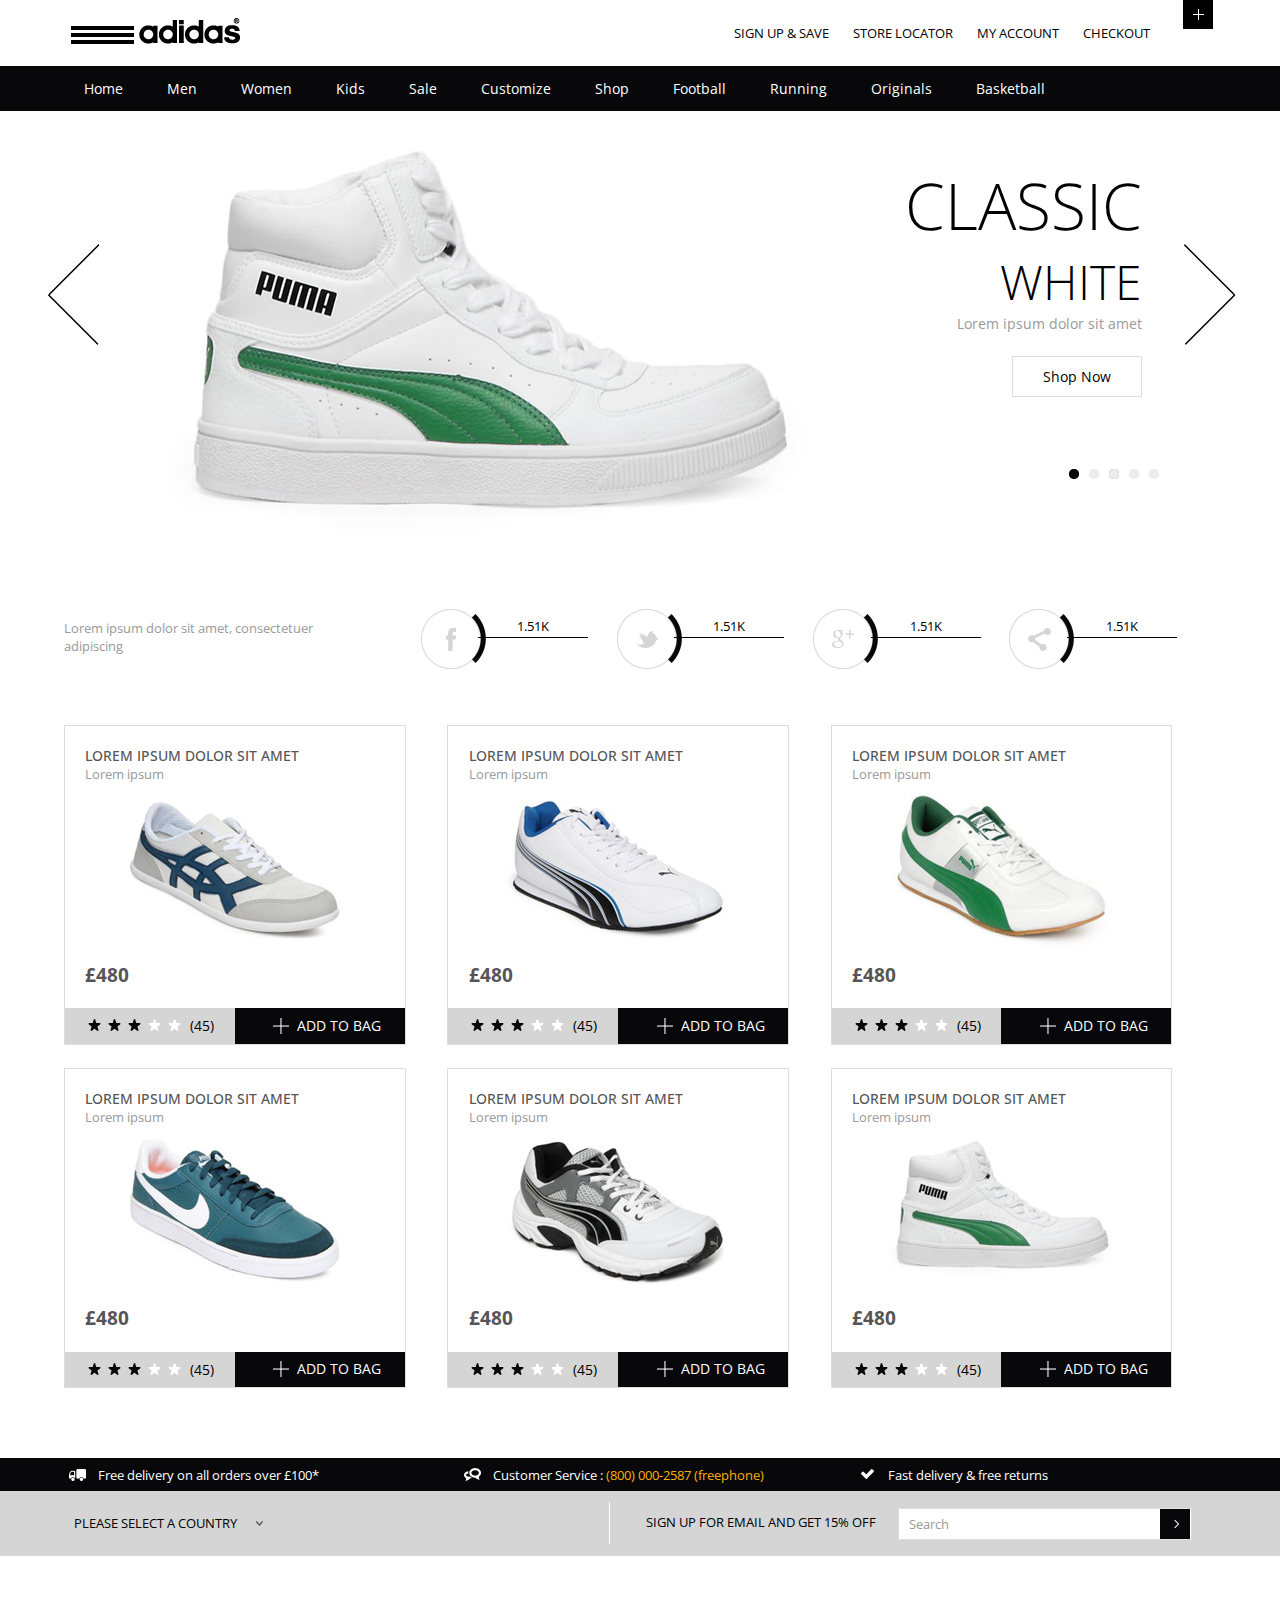
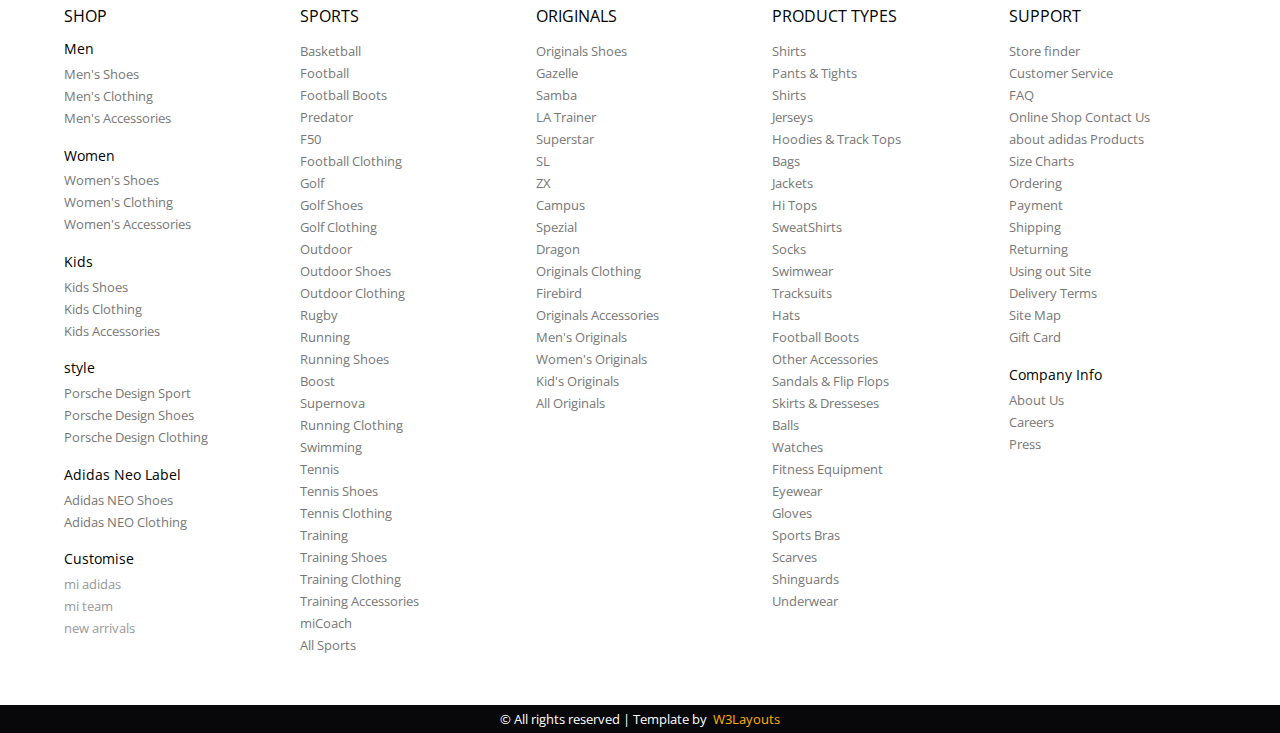
==== web/index.html @ 20716f07 "Create new websites." ====
<!--A Design by W3layouts
Author: W3layout
Author URL: http://w3layouts.com
License: Creative Commons Attribution 3.0 Unported
License URL: http://creativecommons.org/licenses/by/3.0/
-->
<!DOCTYPE HTML>
<html>
<head>
<title>Free Adidas Website Template | Home :: w3layouts</title>
<meta name="viewport" content="width=device-width, initial-scale=1, maximum-scale=1">
<meta http-equiv="Content-Type" content="text/html; charset=utf-8" />
<link href="css/style.css" rel="stylesheet" type="text/css" media="all" />
<link href='http://fonts.googleapis.com/css?family=Open+Sans:400,300,600,700,800' rel='stylesheet' type='text/css'>
<script type="text/javascript" src="js/jquery.min.js"></script>
<script type="text/javascript">
        $(document).ready(function() {
            $(".dropdown img.flag").addClass("flagvisibility");

            $(".dropdown dt a").click(function() {
                $(".dropdown dd ul").toggle();
            });
                        
            $(".dropdown dd ul li a").click(function() {
                var text = $(this).html();
                $(".dropdown dt a span").html(text);
                $(".dropdown dd ul").hide();
                $("#result").html("Selected value is: " + getSelectedValue("sample"));
            });
                        
            function getSelectedValue(id) {
                return $("#" + id).find("dt a span.value").html();
            }

            $(document).bind('click', function(e) {
                var $clicked = $(e.target);
                if (! $clicked.parents().hasClass("dropdown"))
                    $(".dropdown dd ul").hide();
            });


            $("#flagSwitcher").click(function() {
                $(".dropdown img.flag").toggleClass("flagvisibility");
            });
        });
     </script>
<!-- start menu -->     
<link href="css/megamenu.css" rel="stylesheet" type="text/css" media="all" />
<script type="text/javascript" src="js/megamenu.js"></script>
<script>$(document).ready(function(){$(".megamenu").megamenu();});</script>
<!-- end menu -->
<!-- top scrolling -->
<script type="text/javascript" src="js/move-top.js"></script>
<script type="text/javascript" src="js/easing.js"></script>
   <script type="text/javascript">
		jQuery(document).ready(function($) {
			$(".scroll").click(function(event){		
				event.preventDefault();
				$('html,body').animate({scrollTop:$(this.hash).offset().top},1200);
			});
		});
	</script>
</head>
<body>
  <div class="header-top">
	 <div class="wrap"> 
		<div class="logo">
			<a href="index.html"><img src="images/logo.png" alt=""/></a>
	    </div>
	    <div class="cssmenu">
		   <ul>
			 <li class="active"><a href="register.html">Sign up & Save</a></li> 
			 <li><a href="shop.html">Store Locator</a></li> 
			 <li><a href="login.html">My Account</a></li> 
			 <li><a href="checkout.html">CheckOut</a></li> 
		   </ul>
		</div>
		<ul class="icon2 sub-icon2 profile_img">
			<li><a class="active-icon c2" href="#"> </a>
				<ul class="sub-icon2 list">
					<li><h3>Products</h3><a href=""></a></li>
					<li><p>Lorem ipsum dolor sit amet, consectetuer  <a href="">adipiscing elit, sed diam</a></p></li>
				</ul>
			</li>
		</ul>
		<div class="clear"></div>
 	</div>
   </div>
   <div class="header-bottom">
   	<div class="wrap">
   		<!-- start header menu -->
		<ul class="megamenu skyblue">
		    <li><a class="color1" href="#">Home</a></li>
			<li class="grid"><a class="color2" href="#">Men</a>
				<div class="megapanel">
					<div class="row">
						<div class="col1">
							<div class="h_nav">
								<h4>popular</h4>
								<ul>
									<li><a href="shop.html">new arrivals</a></li>
									<li><a href="shop.html">men</a></li>
									<li><a href="shop.html">women</a></li>
									<li><a href="shop.html">accessories</a></li>
									<li><a href="shop.html">kids</a></li>
									<li><a href="shop.html">login</a></li>
								</ul>	
							</div>
							<div class="h_nav">
								<h4 class="top">men</h4>
								<ul>
									<li><a href="shop.html">new arrivals</a></li>
									<li><a href="shop.html">men</a></li>
									<li><a href="shop.html">women</a></li>
									<li><a href="shop.html">accessories</a></li>
									<li><a href="shop.html">kids</a></li>
									<li><a href="shop.html">style videos</a></li>
								</ul>	
							</div>
						</div>
						<div class="col1">
							<div class="h_nav">
								<h4>style zone</h4>
								<ul>
									<li><a href="shop.html">men</a></li>
									<li><a href="shop.html">women</a></li>
									<li><a href="shop.html">accessories</a></li>
									<li><a href="shop.html">kids</a></li>
									<li><a href="shop.html">brands</a></li>
								</ul>	
							</div>							
						</div>
						<div class="col1"></div>
						<div class="col1"></div>
						<div class="col1"></div>
						<div class="col1"></div>
						<img src="images/nav_img.jpg" alt=""/>
					</div>
				</div>
				</li>
  			   <li class="active grid"><a class="color4" href="#">Women</a>
				<div class="megapanel">
					<div class="row">
						<div class="col1">
							<div class="h_nav">
								<h4>shop</h4>
								<ul>
									<li><a href="shop.html">new arrivals</a></li>
									<li><a href="shop.html">men</a></li>
									<li><a href="shop.html">women</a></li>
									<li><a href="shop.html">accessories</a></li>
									<li><a href="shop.html">kids</a></li>
									<li><a href="shop.html">brands</a></li>
								</ul>	
							</div>							
						</div>
						<div class="col1">
							<div class="h_nav">
								<h4>help</h4>
								<ul>
									<li><a href="shop.html">trends</a></li>
									<li><a href="shop.html">sale</a></li>
									<li><a href="shop.html">style videos</a></li>
									<li><a href="shop.html">accessories</a></li>
									<li><a href="shop.html">kids</a></li>
									<li><a href="shop.html">style videos</a></li>
								</ul>	
							</div>							
						</div>
						<div class="col1">
							<div class="h_nav">
								<h4>my company</h4>
								<ul>
									<li><a href="shop.html">trends</a></li>
									<li><a href="shop.html">sale</a></li>
									<li><a href="shop.html">style videos</a></li>
									<li><a href="shop.html">accessories</a></li>
									<li><a href="shop.html">kids</a></li>
									<li><a href="shop.html">style videos</a></li>
								</ul>	
							</div>												
						</div>
						<div class="col1">
							<div class="h_nav">
								<h4>account</h4>
								<ul>
									<li><a href="shop.html">login</a></li>
									<li><a href="shop.html">create an account</a></li>
									<li><a href="shop.html">create wishlist</a></li>
									<li><a href="shop.html">my shopping bag</a></li>
									<li><a href="shop.html">brands</a></li>
									<li><a href="shop.html">create wishlist</a></li>
								</ul>	
							</div>						
						</div>
						<div class="col1">
							<div class="h_nav">
								<h4>popular</h4>
								<ul>
									<li><a href="shop.html">new arrivals</a></li>
									<li><a href="shop.html">men</a></li>
									<li><a href="shop.html">women</a></li>
									<li><a href="shop.html">accessories</a></li>
									<li><a href="shop.html">kids</a></li>
									<li><a href="shop.html">style videos</a></li>
								</ul>	
							</div>
						</div>
						<div class="col1">
						 <div class="h_nav">
						   <img src="images/nav_img1.jpg" alt=""/>
						 </div>
						</div>
					</div>
					<div class="row">
						<div class="col2"></div>
						<div class="col1"></div>
						<div class="col1"></div>
						<div class="col1"></div>
						<div class="col1"></div>
					</div>
					</div>
    			</li>				
				<li><a class="color5" href="#">Kids</a>
				<div class="megapanel">
					<div class="row">
						<div class="col1">
							<div class="h_nav">
								<h4>popular</h4>
								<ul>
									<li><a href="shop.html">new arrivals</a></li>
									<li><a href="shop.html">men</a></li>
									<li><a href="shop.html">women</a></li>
									<li><a href="shop.html">accessories</a></li>
									<li><a href="shop.html">kids</a></li>
									<li><a href="shop.html">login</a></li>
								</ul>	
							</div>
							<div class="h_nav">
								<h4 class="top">man</h4>
								<ul>
									<li><a href="shop.html">new arrivals</a></li>
									<li><a href="shop.html">men</a></li>
									<li><a href="shop.html">women</a></li>
									<li><a href="shop.html">accessories</a></li>
									<li><a href="shop.html">kids</a></li>
									<li><a href="shop.html">style videos</a></li>
								</ul>	
							</div>
						</div>
						<div class="col1">
							<div class="h_nav">
								<h4>style zone</h4>
								<ul>
									<li><a href="shop.html">men</a></li>
									<li><a href="shop.html">women</a></li>
									<li><a href="shop.html">accessories</a></li>
									<li><a href="shop.html">kids</a></li>
									<li><a href="shop.html">brands</a></li>
								</ul>	
							</div>							
						</div>
						<div class="col1"></div>
						<div class="col1"></div>
						<div class="col1"></div>
						<div class="col1"></div>
						<img src="images/nav_img2.jpg" alt=""/>
					</div>
				</div>
				</li>
				<li><a class="color6" href="#">Sale</a>
				<div class="megapanel">
					<div class="row">
						<div class="col1">
							<div class="h_nav">
								<h4>shop</h4>
								<ul>
									<li><a href="shop.html">new arrivals</a></li>
									<li><a href="shop.html">men</a></li>
									<li><a href="shop.html">women</a></li>
									<li><a href="shop.html">accessories</a></li>
									<li><a href="shop.html">kids</a></li>
									<li><a href="shop.html">brands</a></li>
								</ul>	
							</div>	
							<div class="h_nav">
								<h4 class="top">my company</h4>
								<ul>
									<li><a href="shop.html">trends</a></li>
									<li><a href="shop.html">sale</a></li>
									<li><a href="shop.html">style videos</a></li>
									<li><a href="shop.html">accessories</a></li>
									<li><a href="shop.html">kids</a></li>
									<li><a href="shop.html">style videos</a></li>
								</ul>	
							</div>												
						</div>
						<div class="col1">
							<div class="h_nav">
								<h4>man</h4>
								<ul>
									<li><a href="shop.html">new arrivals</a></li>
									<li><a href="shop.html">men</a></li>
									<li><a href="shop.html">women</a></li>
									<li><a href="shop.html">accessories</a></li>
									<li><a href="shop.html">kids</a></li>
									<li><a href="shop.html">style videos</a></li>
								</ul>	
							</div>						
						</div>
						<div class="col1">
							<div class="h_nav">
								<h4>help</h4>
								<ul>
									<li><a href="shop.html">trends</a></li>
									<li><a href="shop.html">sale</a></li>
									<li><a href="shop.html">style videos</a></li>
									<li><a href="shop.html">accessories</a></li>
									<li><a href="shop.html">kids</a></li>
									<li><a href="shop.html">style videos</a></li>
								</ul>	
							</div>							
						</div>
						<div class="col1">
							<div class="h_nav">
								<h4>account</h4>
								<ul>
									<li><a href="shop.html">login</a></li>
									<li><a href="shop.html">create an account</a></li>
									<li><a href="shop.html">create wishlist</a></li>
									<li><a href="shop.html">my shopping bag</a></li>
									<li><a href="shop.html">brands</a></li>
									<li><a href="shop.html">create wishlist</a></li>
								</ul>	
							</div>						
						</div>
						<div class="col1">
							<div class="h_nav">
								<h4>my company</h4>
								<ul>
									<li><a href="shop.html">trends</a></li>
									<li><a href="shop.html">sale</a></li>
									<li><a href="shop.html">style videos</a></li>
									<li><a href="shop.html">accessories</a></li>
									<li><a href="shop.html">kids</a></li>
									<li><a href="shop.html">style videos</a></li>
								</ul>	
							</div>
						</div>
						<div class="col1">
							<div class="h_nav">
								<h4>popular</h4>
								<ul>
									<li><a href="shop.html">new arrivals</a></li>
									<li><a href="shop.html">men</a></li>
									<li><a href="shop.html">women</a></li>
									<li><a href="shop.html">accessories</a></li>
									<li><a href="shop.html">kids</a></li>
									<li><a href="shop.html">style videos</a></li>
								</ul>	
							</div>
						</div>
					</div>
					<div class="row">
						<div class="col2"></div>
						<div class="col1"></div>
						<div class="col1"></div>
						<div class="col1"></div>
						<div class="col1"></div>
					</div>
				</div>
				</li>
				<li><a class="color7" href="#">Customize</a>
				<div class="megapanel">
					<div class="row">
						<div class="col1">
							<div class="h_nav">
								<h4>shop</h4>
								<ul>
									<li><a href="shop.html">new arrivals</a></li>
									<li><a href="shop.html">men</a></li>
									<li><a href="shop.html">women</a></li>
									<li><a href="shop.html">accessories</a></li>
									<li><a href="shop.html">kids</a></li>
									<li><a href="shop.html">brands</a></li>
								</ul>	
							</div>							
						</div>
						<div class="col1">
							<div class="h_nav">
								<h4>help</h4>
								<ul>
									<li><a href="shop.html">trends</a></li>
									<li><a href="shop.html">sale</a></li>
									<li><a href="shop.html">style videos</a></li>
									<li><a href="shop.html">accessories</a></li>
									<li><a href="shop.html">kids</a></li>
									<li><a href="shop.html">style videos</a></li>
								</ul>	
							</div>							
						</div>
						<div class="col1">
							<div class="h_nav">
								<h4>my company</h4>
								<ul>
									<li><a href="shop.html">trends</a></li>
									<li><a href="shop.html">sale</a></li>
									<li><a href="shop.html">style videos</a></li>
									<li><a href="shop.html">accessories</a></li>
									<li><a href="shop.html">kids</a></li>
									<li><a href="shop.html">style videos</a></li>
								</ul>	
							</div>												
						</div>
						<div class="col1">
							<div class="h_nav">
								<h4>account</h4>
								<ul>
									<li><a href="shop.html">login</a></li>
									<li><a href="shop.html">create an account</a></li>
									<li><a href="shop.html">create wishlist</a></li>
									<li><a href="shop.html">my shopping bag</a></li>
									<li><a href="shop.html">brands</a></li>
									<li><a href="shop.html">create wishlist</a></li>
								</ul>	
							</div>						
						</div>
						<div class="col1">
							<div class="h_nav">
								<h4>my company</h4>
								<ul>
									<li><a href="shop.html">trends</a></li>
									<li><a href="shop.html">sale</a></li>
									<li><a href="shop.html">style videos</a></li>
									<li><a href="shop.html">accessories</a></li>
									<li><a href="shop.html">kids</a></li>
									<li><a href="shop.html">style videos</a></li>
								</ul>	
							</div>
						</div>
						<div class="col1">
							<div class="h_nav">
								<h4>popular</h4>
								<ul>
									<li><a href="shop.html">new arrivals</a></li>
									<li><a href="shop.html">men</a></li>
									<li><a href="shop.html">women</a></li>
									<li><a href="shop.html">accessories</a></li>
									<li><a href="shop.html">kids</a></li>
									<li><a href="shop.html">style videos</a></li>
								</ul>	
							</div>
						</div>
					</div>
					<div class="row">
						<div class="col2"></div>
						<div class="col1"></div>
						<div class="col1"></div>
						<div class="col1"></div>
						<div class="col1"></div>
					</div>
    				</div>
				</li>
				<li><a class="color8" href="#">Shop</a>
				<div class="megapanel">
					<div class="row">
						<div class="col1">
							<div class="h_nav">
								<h4>style zone</h4>
								<ul>
									<li><a href="shop.html">men</a></li>
									<li><a href="shop.html">women</a></li>
									<li><a href="shop.html">accessories</a></li>
									<li><a href="shop.html">kids</a></li>
									<li><a href="shop.html">brands</a></li>
								</ul>	
							</div>							
						</div>
						<div class="col1">
							<div class="h_nav">
								<h4>popular</h4>
								<ul>
									<li><a href="shop.html">new arrivals</a></li>
									<li><a href="shop.html">men</a></li>
									<li><a href="shop.html">kids</a></li>
									<li><a href="shop.html">accessories</a></li>
									<li><a href="shop.html">login</a></li>
								</ul>	
							</div>
							<div class="h_nav">
								<h4 class="top">man</h4>
								<ul>
									<li><a href="shop.html">new arrivals</a></li>
									<li><a href="shop.html">accessories</a></li>
									<li><a href="shop.html">kids</a></li>
									<li><a href="shop.html">style videos</a></li>
								</ul>	
							</div>
						<div class="col1"></div>
						<div class="col1"></div>
						<div class="col1"></div>
						<div class="col1"></div>
					</div>
				</div>
				</li>
				<li><a class="color9" href="#">Football</a>
				<div class="megapanel">
					<div class="row">
						<div class="col1">
							<div class="h_nav">
								<h4>shop</h4>
								<ul>
									<li><a href="shop.html">new arrivals</a></li>
									<li><a href="shop.html">men</a></li>
									<li><a href="shop.html">women</a></li>
									<li><a href="shop.html">accessories</a></li>
									<li><a href="shop.html">kids</a></li>
									<li><a href="shop.html">brands</a></li>
								</ul>	
							</div>							
						</div>
						<div class="col1">
							<div class="h_nav">
								<h4>help</h4>
								<ul>
									<li><a href="shop.html">trends</a></li>
									<li><a href="shop.html">sale</a></li>
									<li><a href="shop.html">style videos</a></li>
									<li><a href="shop.html">accessories</a></li>
									<li><a href="shop.html">kids</a></li>
									<li><a href="shop.html">style videos</a></li>
								</ul>	
							</div>							
						</div>
						<div class="col1">
							<div class="h_nav">
								<h4>my company</h4>
								<ul>
									<li><a href="shop.html">trends</a></li>
									<li><a href="shop.html">sale</a></li>
									<li><a href="shop.html">style videos</a></li>
									<li><a href="shop.html">accessories</a></li>
									<li><a href="shop.html">kids</a></li>
									<li><a href="shop.html">style videos</a></li>
								</ul>	
							</div>												
						</div>
						<div class="col1">
							<div class="h_nav">
								<h4>account</h4>
								<ul>
									<li><a href="shop.html">login</a></li>
									<li><a href="shop.html">create an account</a></li>
									<li><a href="shop.html">create wishlist</a></li>
									<li><a href="shop.html">my shopping bag</a></li>
									<li><a href="shop.html">brands</a></li>
									<li><a href="shop.html">create wishlist</a></li>
								</ul>	
							</div>						
						</div>
						<div class="col1">
							<div class="h_nav">
								<h4>my company</h4>
								<ul>
									<li><a href="shop.html">trends</a></li>
									<li><a href="shop.html">sale</a></li>
									<li><a href="shop.html">style videos</a></li>
									<li><a href="shop.html">accessories</a></li>
									<li><a href="shop.html">kids</a></li>
									<li><a href="shop.html">style videos</a></li>
								</ul>	
							</div>
						</div>
						<div class="col1">
							<div class="h_nav">
								<h4>popular</h4>
								<ul>
									<li><a href="shop.html">new arrivals</a></li>
									<li><a href="shop.html">men</a></li>
									<li><a href="shop.html">women</a></li>
									<li><a href="shop.html">accessories</a></li>
									<li><a href="shop.html">kids</a></li>
									<li><a href="shop.html">style videos</a></li>
								</ul>	
							</div>
						</div>
					</div>
					<div class="row">
						<div class="col2"></div>
						<div class="col1"></div>
						<div class="col1"></div>
						<div class="col1"></div>
						<div class="col1"></div>
					</div>
    				</div>
				</li>
				<li><a class="color10" href="#">Running</a></li>
				<li><a class="color11" href="#">Originals</a></li>
				<li><a class="color12" href="#">Basketball</a></li>
		   </ul>
		   <div class="clear"></div>
     	</div>
       </div>
       <div class="index-banner">
       	  <div class="wmuSlider example1" style="height: 560px;">
			  <div class="wmuSliderWrapper">
				  <article style="position: relative; width: 100%; opacity: 1;"> 
				   	<div class="banner-wrap">
					   	<div class="slider-left">
							<img src="images/banner1.jpg" alt=""/> 
						</div>
						 <div class="slider-right">
						    <h1>Classic</h1>
						    <h2>White</h2>
						    <p>Lorem ipsum dolor sit amet</p>
						    <div class="btn"><a href="shop.html">Shop Now</a></div>
						 </div>
						 <div class="clear"></div>
					 </div>
					</article>
				   <article style="position: absolute; width: 100%; opacity: 0;"> 
				   	 <div class="banner-wrap">
					   	<div class="slider-left">
							<img src="images/banner2.jpg" alt=""/> 
						</div>
						 <div class="slider-right">
						    <h1>Classic</h1>
						    <h2>White</h2>
						    <p>Lorem ipsum dolor sit amet</p>
						    <div class="btn"><a href="shop.html">Shop Now</a></div>
						 </div>
						 <div class="clear"></div>
					 </div>
				   </article>
				   <article style="position: absolute; width: 100%; opacity: 0;">
				   	<div class="banner-wrap">
					   	<div class="slider-left">
							<img src="images/banner1.jpg" alt=""/> 
						</div>
						 <div class="slider-right">
						    <h1>Classic</h1>
						    <h2>White</h2>
						    <p>Lorem ipsum dolor sit amet</p>
						    <div class="btn"><a href="shop.html">Shop Now</a></div>
						 </div>
						 <div class="clear"></div>
					 </div>
				   </article>
				   <article style="position: absolute; width: 100%; opacity: 0;">
				   	<div class="banner-wrap">
					   	<div class="slider-left">
							<img src="images/banner2.jpg" alt=""/> 
						</div>
						 <div class="slider-right">
						    <h1>Classic</h1>
						    <h2>White</h2>
						    <p>Lorem ipsum dolor sit amet</p>
						    <div class="btn"><a href="shop.html">Shop Now</a></div>
						 </div>
						 <div class="clear"></div>
					 </div>
				   </article>
				   <article style="position: absolute; width: 100%; opacity: 0;"> 
				   	 <div class="banner-wrap">
					   	<div class="slider-left">
							<img src="images/banner1.jpg" alt=""/> 
						</div>
						 <div class="slider-right">
						    <h1>Classic</h1>
						    <h2>White</h2>
						    <p>Lorem ipsum dolor sit amet</p>
						    <div class="btn"><a href="shop.html">Shop Now</a></div>
						 </div>
						 <div class="clear"></div>
					 </div>
			      </article>
				</div>
                <a class="wmuSliderPrev">Previous</a><a class="wmuSliderNext">Next</a>
                <ul class="wmuSliderPagination">
                	<li><a href="#" class="">0</a></li>
                	<li><a href="#" class="">1</a></li>
                	<li><a href="#" class="wmuActive">2</a></li>
                	<li><a href="#">3</a></li>
                	<li><a href="#">4</a></li>
                  </ul>
                 <a class="wmuSliderPrev">Previous</a><a class="wmuSliderNext">Next</a><ul class="wmuSliderPagination"><li><a href="#" class="wmuActive">0</a></li><li><a href="#" class="">1</a></li><li><a href="#" class="">2</a></li><li><a href="#" class="">3</a></li><li><a href="#" class="">4</a></li></ul></div>
            	 <script src="js/jquery.wmuSlider.js"></script> 
				 <script type="text/javascript" src="js/modernizr.custom.min.js"></script> 
						<script>
       						 $('.example1').wmuSlider();         
   						</script> 	           	      
             </div>
             <div class="main">
                <div class="wrap">
             	  <div class="content-top">
             		<div class="lsidebar span_1_of_c1">
					  <p>Lorem ipsum dolor sit amet, consectetuer adipiscing</p>
					</div>
					<div class="cont span_2_of_c1">
					  <div class="social">	
					     <ul>	
						  <li class="facebook"><a href="#"><span> </span></a><div class="radius"> <img src="images/radius.png"><a href="#"> </a></div><div class="border hide"><p class="num">1.51K</p></div></li>
						 </ul>
			   		   </div>
					   <div class="social">	
						   <ul>	
							  <li class="twitter"><a href="#"><span> </span></a><div class="radius"> <img src="images/radius.png"></div><div class="border hide"><p class="num">1.51K</p></div></li>
						  </ul>
			     		</div>
						 <div class="social">	
						   <ul>	
							  <li class="google"><a href="#"><span> </span></a><div class="radius"> <img src="images/radius.png"></div><div class="border hide"><p class="num">1.51K</p></div></li>
						   </ul>
			    		 </div>
						 <div class="social">	
						   <ul>	
							  <li class="dot"><a href="#"><span> </span></a><div class="radius"> <img src="images/radius.png"></div><div class="border hide"><p class="num">1.51K</p></div></li>
						  </ul>
			     		</div>
						<div class="clear"> </div>
					  </div>
					  <div class="clear"></div>			
				   </div>
				  <div class="content-bottom">
				   <div class="box1">
				    <div class="col_1_of_3 span_1_of_3"><a href="single.html">
				     <div class="view view-fifth">
				  	  <div class="top_box">
					  	<h3 class="m_1">Lorem ipsum dolor sit amet</h3>
					  	<p class="m_2">Lorem ipsum</p>
				         <div class="grid_img">
						   <div class="css3"><img src="images/pic.jpg" alt=""/></div>
					          <div class="mask">
	                       		<div class="info">Quick View</div>
			                  </div>
	                    </div>
                       <div class="price">£480</div>
					   </div>
					    </div>
					   <span class="rating">
				        <input type="radio" class="rating-input" id="rating-input-1-5" name="rating-input-1">
				        <label for="rating-input-1-5" class="rating-star1"></label>
				        <input type="radio" class="rating-input" id="rating-input-1-4" name="rating-input-1">
				        <label for="rating-input-1-4" class="rating-star1"></label>
				        <input type="radio" class="rating-input" id="rating-input-1-3" name="rating-input-1">
				        <label for="rating-input-1-3" class="rating-star1"></label>
				        <input type="radio" class="rating-input" id="rating-input-1-2" name="rating-input-1">
				        <label for="rating-input-1-2" class="rating-star"></label>
				        <input type="radio" class="rating-input" id="rating-input-1-1" name="rating-input-1">
				        <label for="rating-input-1-1" class="rating-star"></label>&nbsp;
		        	  (45)
		    	      </span>
						 <ul class="list">
						  <li>
						  	<img src="images/plus.png" alt=""/>
						  	<ul class="icon1 sub-icon1 profile_img">
							  <li><a class="active-icon c1" href="#">Add To Bag </a>
								<ul class="sub-icon1 list">
									<li><h3>sed diam nonummy</h3><a href=""></a></li>
									<li><p>Lorem ipsum dolor sit amet, consectetuer  <a href="">adipiscing elit, sed diam</a></p></li>
								</ul>
							  </li>
							 </ul>
						   </li>
					     </ul>
			    	    <div class="clear"></div>
			    	</a></div>
				    <div class="col_1_of_3 span_1_of_3"><a href="single.html">
				     <div class="view view-fifth">
				  	  <div class="top_box">
					  	<h3 class="m_1">Lorem ipsum dolor sit amet</h3>
					  	<p class="m_2">Lorem ipsum</p>
					    <div class="grid_img">
						   <div class="css3"><img src="images/pic1.jpg" alt=""/></div>
					          <div class="mask">
	                       		<div class="info">Quick View</div>
			                  </div>
	                    </div>
                       <div class="price">£480</div>
					   </div>
					    </div>
					   <span class="rating">
				        <input type="radio" class="rating-input" id="rating-input-1-5" name="rating-input-1">
				        <label for="rating-input-1-5" class="rating-star1"></label>
				        <input type="radio" class="rating-input" id="rating-input-1-4" name="rating-input-1">
				        <label for="rating-input-1-4" class="rating-star1"></label>
				        <input type="radio" class="rating-input" id="rating-input-1-3" name="rating-input-1">
				        <label for="rating-input-1-3" class="rating-star1"></label>
				        <input type="radio" class="rating-input" id="rating-input-1-2" name="rating-input-1">
				        <label for="rating-input-1-2" class="rating-star"></label>
				        <input type="radio" class="rating-input" id="rating-input-1-1" name="rating-input-1">
				        <label for="rating-input-1-1" class="rating-star"></label>&nbsp;
		        	  (45)
		    	      </span>
						 <ul class="list">
						  <li>
						  	<img src="images/plus.png" alt=""/>
						  	<ul class="icon1 sub-icon1 profile_img">
							  <li><a class="active-icon c1" href="#">Add To Bag </a>
								<ul class="sub-icon1 list">
									<li><h3>sed diam nonummy</h3><a href=""></a></li>
									<li><p>Lorem ipsum dolor sit amet, consectetuer  <a href="">adipiscing elit, sed diam</a></p></li>
								</ul>
							  </li>
							 </ul>
						   </li>
					     </ul>
			    	    <div class="clear"></div>
			    	</a></div>
				    <div class="col_1_of_3 span_1_of_3"><a href="single.html">
				     <div class="view view-fifth">
				  	  <div class="top_box">
					  	<h3 class="m_1">Lorem ipsum dolor sit amet</h3>
					  	<p class="m_2">Lorem ipsum</p>
				         <div class="grid_img">
						   <div class="css3"><img src="images/pic2.jpg" alt=""/></div>
					          <div class="mask">
	                       		<div class="info">Quick View</div>
			                  </div>
	                    </div>
                       <div class="price">£480</div>
					   </div>
					    </div>
					   <span class="rating">
				        <input type="radio" class="rating-input" id="rating-input-1-5" name="rating-input-1">
				        <label for="rating-input-1-5" class="rating-star1"></label>
				        <input type="radio" class="rating-input" id="rating-input-1-4" name="rating-input-1">
				        <label for="rating-input-1-4" class="rating-star1"></label>
				        <input type="radio" class="rating-input" id="rating-input-1-3" name="rating-input-1">
				        <label for="rating-input-1-3" class="rating-star1"></label>
				        <input type="radio" class="rating-input" id="rating-input-1-2" name="rating-input-1">
				        <label for="rating-input-1-2" class="rating-star"></label>
				        <input type="radio" class="rating-input" id="rating-input-1-1" name="rating-input-1">
				        <label for="rating-input-1-1" class="rating-star"></label>&nbsp;
		        	  (45)
		    	      </span>
						 <ul class="list">
						  <li>
						  	<img src="images/plus.png" alt=""/>
						  	<ul class="icon1 sub-icon1 profile_img">
							  <li><a class="active-icon c1" href="#">Add To Bag </a>
								<ul class="sub-icon1 list">
									<li><h3>sed diam nonummy</h3><a href=""></a></li>
									<li><p>Lorem ipsum dolor sit amet, consectetuer  <a href="">adipiscing elit, sed diam</a></p></li>
								</ul>
							  </li>
							 </ul>
						   </li>
					     </ul>
			    	    <div class="clear"></div>
			    	</a></div>
				  <div class="clear"></div>
			  </div>
			  <div class="box1">
				  <div class="col_1_of_3 span_1_of_3"><a href="single.html">
				     <div class="view view-fifth">
				  	  <div class="top_box">
					  	<h3 class="m_1">Lorem ipsum dolor sit amet</h3>
					  	<p class="m_2">Lorem ipsum</p>
				         <div class="grid_img">
						   <div class="css3"><img src="images/pic3.jpg" alt=""/></div>
					          <div class="mask">
	                       		<div class="info">Quick View</div>
			                  </div>
	                    </div>
                       <div class="price">£480</div>
					   </div>
					    </div>
					   <span class="rating">
				        <input type="radio" class="rating-input" id="rating-input-1-5" name="rating-input-1">
				        <label for="rating-input-1-5" class="rating-star1"></label>
				        <input type="radio" class="rating-input" id="rating-input-1-4" name="rating-input-1">
				        <label for="rating-input-1-4" class="rating-star1"></label>
				        <input type="radio" class="rating-input" id="rating-input-1-3" name="rating-input-1">
				        <label for="rating-input-1-3" class="rating-star1"></label>
				        <input type="radio" class="rating-input" id="rating-input-1-2" name="rating-input-1">
				        <label for="rating-input-1-2" class="rating-star"></label>
				        <input type="radio" class="rating-input" id="rating-input-1-1" name="rating-input-1">
				        <label for="rating-input-1-1" class="rating-star"></label>&nbsp;
		        	  (45)
		    	      </span>
						 <ul class="list">
						  <li>
						  	<img src="images/plus.png" alt=""/>
						  	<ul class="icon1 sub-icon1 profile_img">
							  <li><a class="active-icon c1" href="#">Add To Bag </a>
								<ul class="sub-icon1 list">
									<li><h3>sed diam nonummy</h3><a href=""></a></li>
									<li><p>Lorem ipsum dolor sit amet, consectetuer  <a href="">adipiscing elit, sed diam</a></p></li>
								</ul>
							  </li>
							 </ul>
						   </li>
					     </ul>
			    	    <div class="clear"></div>
			    	</a></div>
				    <div class="col_1_of_3 span_1_of_3"><a href="single.html">
				     <div class="view view-fifth">
				  	  <div class="top_box">
					  	<h3 class="m_1">Lorem ipsum dolor sit amet</h3>
					  	<p class="m_2">Lorem ipsum</p>
				         <div class="grid_img">
						   <div class="css3"><img src="images/pic4.jpg" alt=""/></div>
					          <div class="mask">
	                       		<div class="info">Quick View</div>
			                  </div>
	                    </div>
                       <div class="price">£480</div>
					   </div>
					    </div>
					   <span class="rating">
				        <input type="radio" class="rating-input" id="rating-input-1-5" name="rating-input-1">
				        <label for="rating-input-1-5" class="rating-star1"></label>
				        <input type="radio" class="rating-input" id="rating-input-1-4" name="rating-input-1">
				        <label for="rating-input-1-4" class="rating-star1"></label>
				        <input type="radio" class="rating-input" id="rating-input-1-3" name="rating-input-1">
				        <label for="rating-input-1-3" class="rating-star1"></label>
				        <input type="radio" class="rating-input" id="rating-input-1-2" name="rating-input-1">
				        <label for="rating-input-1-2" class="rating-star"></label>
				        <input type="radio" class="rating-input" id="rating-input-1-1" name="rating-input-1">
				        <label for="rating-input-1-1" class="rating-star"></label>&nbsp;
		        	  (45)
		    	      </span>
						 <ul class="list">
						  <li>
						  	<img src="images/plus.png" alt=""/>
						  	<ul class="icon1 sub-icon1 profile_img">
							  <li><a class="active-icon c1" href="#">Add To Bag </a>
								<ul class="sub-icon1 list">
									<li><h3>sed diam nonummy</h3><a href=""></a></li>
									<li><p>Lorem ipsum dolor sit amet, consectetuer  <a href="">adipiscing elit, sed diam</a></p></li>
								</ul>
							  </li>
							 </ul>
						   </li>
					     </ul>
			    	    <div class="clear"></div>
			    	</a></div>
				   <div class="col_1_of_3 span_1_of_3"><a href="single.html">
				     <div class="view view-fifth">
				  	  <div class="top_box">
					  	<h3 class="m_1">Lorem ipsum dolor sit amet</h3>
					  	<p class="m_2">Lorem ipsum</p>
				         <div class="grid_img">
						   <div class="css3"><img src="images/pic5.jpg" alt=""/></div>
					          <div class="mask">
	                       		<div class="info">Quick View</div>
			                  </div>
	                    </div>
                       <div class="price">£480</div>
					   </div>
					    </div>
					   <span class="rating">
				        <input type="radio" class="rating-input" id="rating-input-1-5" name="rating-input-1">
				        <label for="rating-input-1-5" class="rating-star1"></label>
				        <input type="radio" class="rating-input" id="rating-input-1-4" name="rating-input-1">
				        <label for="rating-input-1-4" class="rating-star1"></label>
				        <input type="radio" class="rating-input" id="rating-input-1-3" name="rating-input-1">
				        <label for="rating-input-1-3" class="rating-star1"></label>
				        <input type="radio" class="rating-input" id="rating-input-1-2" name="rating-input-1">
				        <label for="rating-input-1-2" class="rating-star"></label>
				        <input type="radio" class="rating-input" id="rating-input-1-1" name="rating-input-1">
				        <label for="rating-input-1-1" class="rating-star"></label>&nbsp;
		        	  (45)
		    	      </span>
						 <ul class="list">
						  <li>
						  	<img src="images/plus.png" alt=""/>
						  	<ul class="icon1 sub-icon1 profile_img">
							  <li><a class="active-icon c1" href="#">Add To Bag </a>
								<ul class="sub-icon1 list">
									<li><h3>sed diam nonummy</h3><a href=""></a></li>
									<li><p>Lorem ipsum dolor sit amet, consectetuer  <a href="">adipiscing elit, sed diam</a></p></li>
								</ul>
							  </li>
							 </ul>
						   </li>
					     </ul>
			    	    <div class="clear"></div>
			    	</a></div>
				  <div class="clear"></div>
			    </div>
			  </div>
			 </div>
        </div>
        <div class="footer">
       	  <div class="footer-top">
       		<div class="wrap">
       			   <div class="col_1_of_footer-top span_1_of_footer-top">
				  	 <ul class="f_list">
				  	 	<li><img src="images/f_icon.png" alt=""/><span class="delivery">Free delivery on all orders over £100*</span></li>
				  	 </ul>
				   </div>
				   <div class="col_1_of_footer-top span_1_of_footer-top">
				  	<ul class="f_list">
				  	 	<li><img src="images/f_icon1.png" alt=""/><span class="delivery">Customer Service :<span class="orange"> (800) 000-2587 (freephone)</span></span></li>
				  	 </ul>
				   </div>
				   <div class="col_1_of_footer-top span_1_of_footer-top">
				  	<ul class="f_list">
				  	 	<li><img src="images/f_icon2.png" alt=""/><span class="delivery">Fast delivery & free returns</span></li>
				  	 </ul>
				   </div>
				  <div class="clear"></div>
			 </div>
       	 </div>
       	 <div class="footer-middle">
       	 	<div class="wrap">
       	 		<div class="section group">
				<div class="col_1_of_middle span_1_of_middle">
					<dl id="sample" class="dropdown">
			        <dt><a href="#"><span>Please Select a Country</span></a></dt>
			        <dd>
			            <ul>
			                <li><a href="#">Australia<img class="flag" src="images/as.png" alt="" /><span class="value">AS</span></a></li>
			                <li><a href="#">Sri Lanka<img class="flag" src="images/srl.png" alt="" /><span class="value">SL</span></a></li>
			                <li><a href="#">Newziland<img class="flag" src="images/nz.png" alt="" /><span class="value">NZ</span></a></li>
			                <li><a href="#">Pakistan<img class="flag" src="images/pk.png" alt="" /><span class="value">Pk</span></a></li>
			                <li><a href="#">United Kingdom<img class="flag" src="images/uk.png" alt="" /><span class="value">UK</span></a></li>
			                <li><a href="#">United States<img class="flag" src="images/us.png" alt="" /><span class="value">US</span></a></li>
			            </ul>
			         </dd>
   				    </dl>
   				 </div>
				<div class="col_1_of_middle span_1_of_middle">
					<ul class="f_list1">
						<li><span class="m_8">Sign up for email and Get 15% off</span>
						<div class="search">	  
							<input type="text" name="s" class="textbox" value="Search" onfocus="this.value = '';" onblur="if (this.value == '') {this.value = 'Search';}">
							<input type="submit" value="Subscribe" id="submit" name="submit">
							<div id="response"> </div>
			 			</div><div class="clear"></div>
			 		    </li>
					</ul>
				</div>
				<div class="clear"></div>
			   </div>
       	 	</div>
       	 </div>
       	 <div class="footer-bottom">
       	 	<div class="wrap">
       	 		<div class="section group">
				<div class="col_1_of_5 span_1_of_5">
					<h3 class="m_9">Shop</h3>
					<ul class="sub_list">
						<h4 class="m_10">Men</h4>
					    <li><a href="shop.html">Men's Shoes</a></li>
			            <li><a href="shop.html">Men's Clothing</a></li>
			            <li><a href="shop.html">Men's Accessories</a></li>
			        </ul>
			             <ul class="sub_list">
				            <h4 class="m_10">Women</h4>
				            <li><a href="shop.html">Women's Shoes</a></li>
				            <li><a href="shop.html">Women's Clothing</a></li>
				            <li><a href="shop.html">Women's Accessories</a></li>
				         </ul>
				         <ul class="sub_list">
				            <h4 class="m_10">Kids</h4>
				            <li><a href="shop.html">Kids Shoes</a></li>
				            <li><a href="shop.html">Kids Clothing</a></li>
				            <li><a href="shop.html">Kids Accessories</a></li>
				         </ul>
				        <ul class="sub_list">
				            <h4 class="m_10">style</h4>
				            <li><a href="shop.html">Porsche Design Sport</a></li>
				            <li><a href="shop.html">Porsche Design Shoes</a></li>
				            <li><a href="shop.html">Porsche Design Clothing</a></li>
				        </ul>
				        <ul class="sub_list">
				            <h4 class="m_10">Adidas Neo Label</h4>
				            <li><a href="shop.html">Adidas NEO Shoes</a></li>
				            <li><a href="shop.html">Adidas NEO Clothing</a></li>
				        </ul>
				        <ul class="sub_list1">
				            <h4 class="m_10">Customise</h4>
				            <li><a href="shop.html">mi adidas</a></li>
				            <li><a href="shop.html">mi team</a></li>
				            <li><a href="shop.html">new arrivals</a></li>
				        </ul>
				</div>
				<div class="col_1_of_5 span_1_of_5">
					<h3 class="m_9">Sports</h3>
					<ul class="list1">
					    <li><a href="shop.html">Basketball</a></li>
			            <li><a href="shop.html">Football</a></li>
			            <li><a href="shop.html">Football Boots</a></li>
			            <li><a href="shop.html">Predator</a></li>
			            <li><a href="shop.html">F50</a></li>
			            <li><a href="shop.html">Football Clothing</a></li>
			            <li><a href="shop.html">Golf</a></li>
			            <li><a href="shop.html">Golf Shoes</a></li>
			            <li><a href="shop.html">Golf Clothing</a></li>
			            <li><a href="shop.html">Outdoor</a></li>
			            <li><a href="shop.html">Outdoor Shoes</a></li>
			            <li><a href="shop.html">Outdoor Clothing</a></li>
			            <li><a href="shop.html">Rugby</a></li>
			            <li><a href="shop.html">Running</a></li>
			            <li><a href="shop.html">Running Shoes</a></li>
			            <li><a href="shop.html">Boost</a></li>
			            <li><a href="shop.html">Supernova</a></li>
			            <li><a href="shop.html">Running Clothing</a></li>
			            <li><a href="shop.html">Swimming</a></li>
			            <li><a href="shop.html">Tennis</a></li>
			            <li><a href="shop.html">Tennis Shoes</a></li>
			            <li><a href="shop.html">Tennis Clothing</a></li>
			            <li><a href="shop.html">Training</a></li>
			            <li><a href="shop.html">Training Shoes</a></li>
			            <li><a href="shop.html">Training Clothing</a></li>
			            <li><a href="shop.html">Training Accessories</a></li>
			            <li><a href="shop.html">miCoach</a></li>
			            <li><a href="shop.html">All Sports</a></li>
			         </ul>
				</div>
				<div class="col_1_of_5 span_1_of_5">
					<h3 class="m_9">Originals</h3>
					<ul class="list1">
					    <li><a href="shop.html">Originals Shoes</a></li>
			            <li><a href="shop.html">Gazelle</a></li>
			            <li><a href="shop.html">Samba</a></li>
			            <li><a href="shop.html">LA Trainer</a></li>
			            <li><a href="shop.html">Superstar</a></li>
			            <li><a href="shop.html">SL</a></li>
			            <li><a href="shop.html">ZX</a></li>
			            <li><a href="shop.html">Campus</a></li>
			            <li><a href="shop.html">Spezial</a></li>
			            <li><a href="shop.html">Dragon</a></li>
			            <li><a href="shop.html">Originals Clothing</a></li>
			            <li><a href="shop.html">Firebird</a></li>
			            <li><a href="shop.html">Originals Accessories</a></li>
			            <li><a href="shop.html">Men's Originals</a></li>
			            <li><a href="shop.html">Women's Originals</a></li>
			            <li><a href="shop.html">Kid's Originals</a></li>
			            <li><a href="shop.html">All Originals</a></li>
		            </ul>
				</div>
				<div class="col_1_of_5 span_1_of_5">
					<h3 class="m_9">Product Types</h3>
					<ul class="list1">
					    <li><a href="shop.html">Shirts</a></li>
					    <li><a href="shop.html">Pants & Tights</a></li>
					    <li><a href="shop.html">Shirts</a></li>
					    <li><a href="shop.html">Jerseys</a></li>
					    <li><a href="shop.html">Hoodies & Track Tops</a></li>
					    <li><a href="shop.html">Bags</a></li>
					    <li><a href="shop.html">Jackets</a></li>
					    <li><a href="shop.html">Hi Tops</a></li>
					    <li><a href="shop.html">SweatShirts</a></li>
					    <li><a href="shop.html">Socks</a></li>
					    <li><a href="shop.html">Swimwear</a></li>
					    <li><a href="shop.html">Tracksuits</a></li>
					    <li><a href="shop.html">Hats</a></li>
					    <li><a href="shop.html">Football Boots</a></li>
					    <li><a href="shop.html">Other Accessories</a></li>
					    <li><a href="shop.html">Sandals & Flip Flops</a></li>
					    <li><a href="shop.html">Skirts & Dresseses</a></li>
					    <li><a href="shop.html">Balls</a></li>
					    <li><a href="shop.html">Watches</a></li>
					    <li><a href="shop.html">Fitness Equipment</a></li>
					    <li><a href="shop.html">Eyewear</a></li>
					    <li><a href="shop.html">Gloves</a></li>
					    <li><a href="shop.html">Sports Bras</a></li>
					    <li><a href="shop.html">Scarves</a></li>
					    <li><a href="shop.html">Shinguards</a></li>
					    <li><a href="shop.html">Underwear</a></li>
		            </ul>
				</div>
				<div class="col_1_of_5 span_1_of_5">
					<h3 class="m_9">Support</h3>
					<ul class="list1">
					   <li><a href="shop.html">Store finder</a></li>
					   <li><a href="shop.html">Customer Service</a></li>
					   <li><a href="shop.html">FAQ</a></li>
					   <li><a href="shop.html">Online Shop Contact Us</a></li>
					   <li><a href="shop.html">about adidas Products</a></li>
					   <li><a href="shop.html">Size Charts </a></li>
					   <li><a href="shop.html">Ordering </a></li>
					   <li><a href="shop.html">Payment </a></li>
					   <li><a href="shop.html">Shipping </a></li>
					   <li><a href="shop.html">Returning</a></li>
					   <li><a href="shop.html">Using out Site</a></li>
					   <li><a href="shop.html">Delivery Terms</a></li>
					   <li><a href="shop.html">Site Map</a></li>
					   <li><a href="shop.html">Gift Card</a></li>
					  
		            </ul>
		            <ul class="sub_list2">
		               <h4 class="m_10">Company Info</h4>
			           <li><a href="shop.html">About Us</a></li>
			           <li><a href="shop.html">Careers</a></li>
			           <li><a href="shop.html">Press</a></li>
			        </ul>
				</div>
				<div class="clear"></div>
			</div>
       	 	</div>
       	 </div>
       	 <div class="copy">
       	   <div class="wrap">
       	   	  <p>© All rights reserved | Template by&nbsp;<a href="http://w3layouts.com/"> W3Layouts</a></p>
       	   </div>
       	 </div>
       </div>
       <script type="text/javascript">
			$(document).ready(function() {
			
				var defaults = {
		  			containerID: 'toTop', // fading element id
					containerHoverID: 'toTopHover', // fading element hover id
					scrollSpeed: 1200,
					easingType: 'linear' 
		 		};
				
				
				$().UItoTop({ easingType: 'easeOutQuart' });
				
			});
		</script>
        <a href="#" id="toTop" style="display: block;"><span id="toTopHover" style="opacity: 1;"></span></a>
</body>
</html>
---- web/css/style.css ----
/*
Author: W3layout
Author URL: http://w3layouts.com
License: Creative Commons Attribution 3.0 Unported
License URL: http://creativecommons.org/licenses/by/3.0/
*/
/* reset */
html,body,div,span,applet,object,iframe,h1,h2,h3,h4,h5,h6,p,blockquote,pre,a,abbr,acronym,address,big,cite,code,del,dfn,em,img,ins,kbd,q,s,samp,small,strike,strong,sub,sup,tt,var,b,u,i,dl,dt,dd,ol,nav ul,nav li,fieldset,form,label,legend,table,caption,tbody,tfoot,thead,tr,th,td,article,aside,canvas,details,embed,figure,figcaption,footer,header,hgroup,menu,nav,output,ruby,section,summary,time,mark,audio,video{margin:0;padding:0;border:0;font-size:100%;font:inherit;vertical-align:baseline;}
article, aside, details, figcaption, figure,footer, header, hgroup, menu, nav, section {display: block;}
ol,ul{list-style:none;margin:0;padding:0;}
blockquote,q{quotes:none;}
blockquote:before,blockquote:after,q:before,q:after{content:'';content:none;}
table{border-collapse:collapse;border-spacing:0;}
/* start editing from here */
a{text-decoration:none;}
.txt-rt{text-align:right;}/* text align right */
.txt-lt{text-align:left;}/* text align left */
.txt-center{text-align:center;}/* text align center */
.float-rt{float:right;}/* float right */
.float-lt{float:left;}/* float left */
.clear{clear:both;}/* clear float */
.pos-relative{position:relative;}/* Position Relative */
.pos-absolute{position:absolute;}/* Position Absolute */
.vertical-base{	vertical-align:baseline;}/* vertical align baseline */
.vertical-top{	vertical-align:top;}/* vertical align top */
.underline{	padding-bottom:5px;	border-bottom: 1px solid #eee; margin:0 0 20px 0;}/* Add 5px bottom padding and a underline */
nav.vertical ul li{	display:block;}/* vertical menu */
nav.horizontal ul li{	display: inline-block;}/* horizontal menu */
img{max-width:100%;}
/*end reset*/
body{
	font-family: 'Open Sans', sans-serif;
	background:#fff;
}
.wrap{
	width:80%;
	margin:0 auto;
	-moz-transition:all .2s linear;
	-webkit-transition:all .2s linear; 
	-o-transition:all .2s linear; 
	-ms-transition:all .2s linear;
}
.header-top{
	background:#fff;
	padding: 10px 0;
}
.logo{
	float:left;
	margin-right: 46.5%;
}
.cssmenu {
	float:left;
	margin-top:11px;
}
.cssmenu ul li {
	display: inline-block;
}
.cssmenu ul li a {
	color: #000;
	display: block;
	margin: 0px 10px;
	text-transform: uppercase;
	font-size: 0.8125em;
}
.cssmenu ul li a:hover{
	color:#555;
}
.header-bottom{
	background:#08080b;
	padding: 5px 0;
}
.bottom-menu {
	float: right;
}
.bottom-menu ul li {
	display: inline-block;
}
.bottom-menu ul li a {
	color: #fff;
	display: block;
	margin: 0px 10px;
	font-size: 0.8125em;
}
.h_nav h4{
	border-bottom:1px solid rgb(236, 236, 236);
	font-size: 1.1em;
	color: #000;
	line-height: 1.8em;
	text-transform:capitalize;
	margin-bottom: 4%;
}
.h_nav h4.top{
	margin-top: 12%;
}
.h_nav ul li{
	display: block;
}
.h_nav ul li a{
	display:block;
	font-size: 0.8125em;
	color:#777;
	text-transform:capitalize;
	line-height:2em;
	-webkit-transition: all 0.3s ease-in-out;
	-moz-transition: all 0.3s ease-in-out;
	-o-transition: all 0.3s ease-in-out;
	transition: all 0.3s ease-in-out;
}
.h_nav ul li a:hover{
	color:#00405d;
	text-decoration:underline;
}
/**** Slider *****/
.index-banner{
	padding:10px 0;
}
.banner-wrap{
	width: 80%;
	margin: 0 auto;
} 
.wmuSlider {
	position: relative;
	overflow: hidden;
}
.wmuSlider .wmuSliderWrapper article {
	position: relative;
	text-align: center;
}
.wmuSlider .wmuSliderWrapper article img {
	max-width: 100%;
	width: auto;
	height: auto;
	display:block;
	margin:0 auto;
}
.wmuGallery .wmuGalleryImage {
	position: relative;
	text-align: center;
}
.wmuGallery .wmuGalleryImage img {
	max-width: 100%;
	width: auto;
	height: auto;
}
/* Default Skin */
.wmuGallery .wmuGalleryImage {
	margin-bottom: 10px;
}
.wmuSliderPrev, .wmuSliderNext {
	position: absolute;
	width: 70px;
	height: 120px;
	text-indent: -9999px;
	background: url(../images/img-sprite.png)no-repeat;
	top: 27%;
	z-index: 2;
	cursor: pointer;
}
.wmuSliderPrev {
	background-position: -20px -21px;
	left: 40px;
}
.wmuSliderNext {
	background-position: -100px -21px;
	right: 40px;
}
.wmuSliderPagination {
	z-index: 2;
	position: absolute;
	left:83.5%;
	bottom:80px;
}
.wmuSliderPagination li {
	float: left;
	margin:0 10px 0 0;
	list-style-type: none;
}
.wmuSliderPagination a {
	display: block;
	text-indent: -9999px;
	width:10px;
	height:10px;
	background:#ececec;
	border-radius: 20px;
	-webkit-border-radius: 20px;
	-moz-border-radius: 20px;
	-o-border-radius: 20px;
}
.wmuSliderPagination a.wmuActive {
	background:#08080b;
	width:10px;
	height:10px;
}
.slider-left{
	float: left;
	width: 70.5%;
}
.slider-right{
	width:28.5%;
	float:left;
	text-align: right;
	margin-top:4%;
}
.slider-right h1{
	color:#000;
	font-size:4em;
	text-transform:uppercase;
	font-weight: 100;
}
.slider-right h2{
	color:#000;
	font-size:3em;
	text-transform:uppercase;
	font-weight: 100;
}
.slider-right p{
	color:#999;
	font-size:0.85em;
}
.btn{
	padding:8% 0;
}
.btn a {
	border:1px solid #ddd;
	color: #000;
	cursor: pointer;
	padding: 10px 30px;
	display: inline-block;
	font-size:0.85em;
	outline: none;
	-webkit-transition: all 0.3s;
	-moz-transition: all 0.3s;
	transition: all 0.3s;
	background: #FFF;
}
/*--content--*/
.span_1_of_c1{
	width: 26.2%;
}
.span_1_of_c1 p{
	color:#999;
	font-size:0.8125em;
	margin-top: 30px;
}
.lsidebar {
	display: block;
	float: left;
	margin: 1% 4.6% 1% 0;
}
.span_2_of_c1{
	width: 69.2%;
}
.cont {
	display: block;
	float: left;
	margin: 1% 0 1% 0;
}
.span_2_of_c1 p{
	font-size:0.8125em;
	color:#999;
}
.social {
	width:23.33%;
	float: left;
	margin-right: 2%;
	text-align: center;
	position: relative;
}
.social span label {
	font-size: 1.6em;
	line-height: 1.8em;
}
.border {
	height: 3px;
	width: 110px;
	display: block;
	background: url(../images/border.png) no-repeat 0px 0px;
	position: absolute;
	left:33%;
	top: 45%;
}
.radius {
	position: absolute;
	top: 5px;
	left: 47px;
}
.social ul li:first-child, ol li:first-child {
	margin-top: 0px;
	margin-left: 0;
}

li.facebook a span {
	height: 75px;
	width: 75px;
	display: block;
	background: url(../images/img-sprite.png)no-repeat -34px -157px;
}
li.facebook a span:hover {
	background: url(../images/img-sprite.png) no-repeat -34px -230px;
}
li.twitter a span {
	height: 75px;
	width: 75px;
	display: block;
	background: url(../images/img-sprite.png)no-repeat -114px -157px;
}
li.twitter a span:hover {
	background: url(../images/img-sprite.png) no-repeat -114px -230px;
}
li.google a span {
	height: 75px;
	width: 75px;
	display: block;
	background: url(../images/img-sprite.png)no-repeat -190px -157px;
}
li.google a span:hover {
	background: url(../images/img-sprite.png) no-repeat -190px -230px;
}
li.dot a span {
	height: 75px;
	width: 75px;
	display: block;
	background: url(../images/img-sprite.png)no-repeat -272px -157px;
}
li.dot a span:hover {
	background: url(../images/img-sprite.png) no-repeat -272px -230px;
}
.content-top{
	margin:2% 0;
}
.social:nth-child(4) {
	margin-right: 0;
}
p.num{
	color:#000;
	margin-top:-20px;
}
.col_1_of_3:first-child {
	margin-left: 0;
}
.col_1_of_3 {
	display: block;
	float: left;
	margin: 1% 0 1% 3.6%;
}
.span_1_of_3 {
	width:30.7%;
	border: 1px solid #DDD;
}
.grid_img{
	text-align:center;
}
h3.m_1{
	color:#555;
	font-size:0.9em;
	text-transform:uppercase;
	font-weight:500;
}
p.m_2{
	color:#999;
	font-size:0.8125em;
}
.price{
	color:#555;
	font-size:1.2em;
	font-weight:700;
}
.rating {
          overflow: hidden;
          display:block;
          background:#d5d5d5;
          padding:2% 5%;
          font-size: 0.85em;
          color:#000;
          float: left;
          width:40%;
      }
      .rating-input {
          position: absolute;
          left: 0;
          top: -50px;
      }
      .rating-star {
          display: block;
          width: 20px;
		  height: 20px;
          background: url('../images/star.png') 0 -3px;
          float:left;
      }
      .rating-star:hover {
           background: url('../images/star.png') 0 -20px;
      }
      .rating-star1 {
          display: block;
		  width: 20px;
		  height: 20px;
		  background: url('../images/b_star.png') 0 -3px;
		  float: left;
      }
      .rating-star1:hover {
           background: url('../images/b_star.png') 0 -20px;
      }

/* Just for the demo */
.top_box{
	padding:6%;
}
.list{
	float: left;
	background: #08080B;
	width: 50%;
	padding: 0.5% 0;
	text-align: center;
}
ul.list li img{
	vertical-align:middle;
	float: left;
	margin: 0 0px 0 18%;
} 
.top_box .css3 img {
	-webkit-transition-duration: 0.5s;
	/* Webkit: Animation duration; */
	-moz-transition-duration: 0.5s;
	-o-transition-duration: 0.5s;
}
.top_box:hover .css3 img{
	-webkit-transform: scale(0.9);
	/* Webkit: Scale up image to 1.2x original size; */
	-moz-transform: scale(0.9);
	-o-transform: scale(0.9);
	opacity: 1;
}
/* start icon styles */
.icon1:before,.icon1:after {
	content: "";
	display: table;
}
.icon1:after {
	clear: both;
}
.icon1 {
	float: left;
	zoom:1;
}
.icon1 li a{
	color: #FFF;
	font-size: 0.85em;
	text-transform: uppercase;
	margin-top: 6px;
}
.icon1 li {
	position: relative;
}
.icon1 li:last-child{
	border-right:none;
}
.icon1 li:hover > a {
	color: #fafafa;
}
*html .icon1 li a:hover { 
	color: #fafafa;
}
.icon1 ul {
	width:300px;
	margin: 20px 0 0 0;
	_margin: 0;
	opacity: 0;
	visibility: hidden;
	position: absolute;
	top:38px;
	z-index: 1;
	right: -140px;
	background: #ffffff;
	-webkit-transition: all .2s ease-in-out;
	-moz-transition: all .2s ease-in-out;
	-ms-transition: all .2s ease-in-out;
	-o-transition: all .2s ease-in-out;
	transition: all .2s ease-in-out;
	box-shadow: 0px 2px 6px #aaa;
	-webkit-box-shadow: 0px 2px 6px #aaa;
	-moz-box-shadow: 0px 2px 6px #aaa;
	-o-box-shadow: 0px 2px 6px #aaa;
}
.icon1 li:hover > ul {
	opacity: 1;
	visibility: visible;
	margin: 0;
	z-index: 9999;
}
.icon1 ul ul {
	top: 6px;
	left: 158px;
	margin: 0 0 0 20px;
}
.icon1 ul li {
	float: none;
	display: block;
	border: 0;
}
.icon1 ul li:first-child{
	border-top:none;
}
.icon1 ul li:first-child a{
	border-top-left-radius: 5px;
	-webkit-border-top-left-radius: 5px;
	-moz-border-top-left-radius: 5px;
	-o-border-top-left-radius: 5px;
}
.icon1 ul li:last-child {   
	-moz-box-shadow: none;
	-webkit-box-shadow: none;
	box-shadow: none;    
}
.icon1 ul a {    
	_height: 10px;
	white-space: nowrap;
	float: none;
	text-transform: none;
}
.icon1 ul li:first-child > a:after {
	content: '';
	position: absolute;
	left: 45%;
	top: -30px;
	border-left: 10px solid transparent;
	border-right:10px solid transparent;
	border-bottom:10px solid #f0f0f0;
}
.icon1 ul ul li:first-child a:after {
	left: -100px;
	top: 0%;
	margin-top: -6px;
	border-left: 0;	
	border-bottom:20px solid transparent;
	border-top: 20px solid transparent;
	border-right:20px solid #323757;
}
/* Mobile */
.icon1-trigger {
	display: none;
}
.sub-icon1 img{
	border:none;
	display:inline-block;
	vertical-align:middle;
}
.c1 a{
	color:#fff;
	display: inline-block;
	vertical-align: middle;
}
.icon1 .profile_img {
	margin-top: 3px;
}
.sub-icon1 ul li h3{
	text-align: center;
	font-size: 1em;
	color: #000;
	text-transform: uppercase;
	margin-bottom: 4%;
}
.sub-icon1 ul li p{
	text-align:center;
	font-size: 0.8125em;
	color: #555555;
	line-height: 1.8em;
}
.sub-icon1.list{
	padding: 20px 0px;
}
.sub-icon1 ul li p a{
	color: #00405d;
}
.sub-icon1 ul li p a:hover{
	color: #555555;
	text-decoration:underline;
}
ul.last{
	float: left;
	margin: 12px 0px 0 20px;
}
ul.last li a{
	color:#000;
	text-transform:uppercase;
}
ul.last li a:hover{
	color:#176375;
}
.w_sidebar h3{
	padding:0 20px 10px;
	font-size: 1em;
	color: #555555;
	text-transform:uppercase;
}
.price_single{
	font-size:1.6em;
	margin-bottom:3%;
}
.price_single a {
	color: #999;
	font-size: 13px;
}
.price_single a:hover{
	color: #555;
}
span.reducedfrom {
	text-decoration: line-through;
	margin-right:3%;
	color: #555;
}
span.actual {
	color:#FFAF02;
	font-size: 1em;
	margin-right:5%;
}
.btn1 {
	border: none;
	float: right;
	color: #FFF;
	cursor: pointer;
	padding: 7px 20px;
	display: inline-block;
	background: #555;
	font-size: 0.85em;
	text-transform: uppercase;
	outline: none;
	-webkit-transition: all 0.3s;
	-moz-transition: all 0.3s;
	transition: all 0.3s;
	margin: 20px 20px 0 0;
	width: 52%;
	text-align: center;
	border-bottom: 4px solid #1D1C1C;
}
.btn1:hover{
	background: #FFAF02;
	border-bottom: 4px solid #DF9A06;
}
h4.m_7{
	color:#555;
	font-size:1em;
	text-transform:uppercase;
	margin-bottom:2%;
}
p.m_6{
	color:#999;
	font-size:0.8125em;
	line-height:1.6em;
}
p.m_8{
	color:#999;
	font-size:0.8125em;
	line-height:1.6em;
	margin-top:2%;
}
.content-bottom{
	margin-bottom:5%;
}
/*--footer--*/
.footer-top{
	background:#08080b;
	padding: 5px 0;
}
.col_1_of_footer-top:first-child {
	margin-left: 0;
}
.span_1_of_footer-top {
	width: 30.7%;
}
ul.f_list img{
	vertical-align:middle; 
	float:left;
	margin-right:2%;
}
span.delivery{
	color:#fff;
	font-size:0.8125em;
}
.col_1_of_footer-top {
	display: block;
	float: left;
	margin:0 0 0 3.6%; 
}
span.orange{
	color:#FFAF02;
}
.dropdown dd, .dropdown dt, .dropdown ul { margin:0px; padding:0px; }
.dropdown dd { position:relative; }
.dropdown a, .dropdown a:visited { color:#fff; text-decoration:none; outline:none;}
.dropdown a:hover { color:#fff;}
.dropdown dt a:hover { color:#fff;}
.dropdown dt a {background:url(../images/arrow.png) no-repeat scroll right center; display:block; padding-right:20px;/*--height:38px;
/*--border-radius: 0 0 4px 4px;--*/
     /*-- width:150px; --*/}
        .dropdown dt a span {cursor: pointer;
display: block;
padding: 12px 10px;
font-size: 0.8125em;
text-transform: uppercase;
color: #000;}
        .dropdown dd ul { background:#555 none repeat scroll 0 0;color:#fff; display:none;
                          left:0px; padding:5px 0px; position:absolute; top:13px; width:auto; min-width:200px; list-style:none;}
        .dropdown span.value { display:none;}
        .dropdown dd ul li a { padding:5px; display:block;font-size: 13px;}
        .dropdown dd ul li a:hover { background-color:#444;}
        
        .dropdown img.flag { border:none; vertical-align:middle; margin-left:10px; }
        .flagvisibility { float: right;}
        
/*--dropdown--*/
.dropdown {
    display: block;
    display: inline-block;
    border-right: 1px solid #FFF;
	padding-right: 66%;
    position: relative;
   	z-index: 9999;
}
/* ===[ For demonstration ]=== */
/* ===[ End demonstration ]=== */
.dropdown .dropdown_button {
    cursor: pointer;
    width: auto;
    display: inline-block;
    padding: 4px 12px;
   -webkit-border-radius: 2px;
    -moz-border-radius: 2px;
    border-radius: 2px;
    font-weight: bold;
    color:#fff;
    line-height:29px;
    text-decoration: none !important;
    background:#595959;
    font-size: 11px;
}
.dropdown input[type="checkbox"]:checked +  .dropdown_button {
}
.dropdown input[type="checkbox"] + .dropdown_button .arrow {
    display: inline-block;
    width: 0px;
    height: 0px;
    border-top: 5px solid #fff;
    border-right: 5px solid transparent;
    border-left: 5px solid transparent;
}
.dropdown input[type="checkbox"]:checked + .dropdown_button .arrow { border-color: white transparent transparent transparent }
.dropdown .dropdown_content {
    position: absolute;
    border: 1px solid #777;
    padding: 0px;
    background:#595959;
    margin: 0;
    display: none;
}
.dropdown .dropdown_content li {
    list-style: none;
    margin-left: 0px;
    line-height: 16px;
    border-top: 1px solid #5F5D5D;
	border-bottom: 1px solid #555353;
    margin-top: 2px;
    margin-bottom: 2px;
}
.dropdown .dropdown_content li:hover {
    border-top-color: #555;
    border-bottom-color: #555;
    background:#444;
}
.dropdown .dropdown_content li a {
    display: block;
    padding: 2px 7px;
    padding-right: 15px;
    color:#fff;
    font-size:13px;
    text-decoration: none !important;
    white-space: nowrap;
}
.dropdown .dropdown_content li:hover a {
    color: white;
    text-decoration: none !important;
}
.dropdown input[type="checkbox"]:checked ~ .dropdown_content { display: block }
.dropdown input[type="checkbox"] { display: none }
/*end-dropdown*/
.footer-middle{
	background:#d5d5d5;
}
.col_1_of_middle:first-child {
	margin-left: 0;
}
.col_1_of_middle{
	display: block;
	float: left;
	margin: 1% 0 1% 3.6%;
}
.span_1_of_middle{
	width: 47.9%;
}
.search {
	background:#fff;
	border: 1px solid #ddd;
	position: relative;
	float:left;
	margin:6px 0px 0 0;
	width:54%;
}
.search input[type="text"] {
	border: none;
	outline: none;
	background: none;
	font-size: 0.8125em;
	font-family: 'Open Sans', sans-serif;
	color: #999;
	width: 83.4%;
	padding: 5px 10px;
	-webkit-apperance: none;
	margin: 0;
	-webkit-transition: all 0.5s ease-out;
	-moz-transition: all 0.5s ease-out;
	-ms-transition: all 0.5s ease-out;
	-o-transition: all 0.5s ease-out;
}
.search input[type="submit"] {
	border: none;
	text-indent: -9999px;
	outline: none;
	cursor: pointer;
	background: #08080B url("../images/s_arrow.png") no-repeat 11px 7px;
	width: 30px;
	height: 30px;
	padding: 8px;
}	
.search input[type="submit"]:active {
	position:relative;
}
span.m_8{
	float: left;
	font-size: 0.8125em;
	text-transform: uppercase;
	color: #000;
	margin: 2% 7% 2% 0;
}
.col_1_of_5:first-child {
	margin-left: 0;
}
.col_1_of_5 {
	display: block;
	float: left;
	margin: 1% 0 1% 3.6%;
}
.span_1_of_5 {
	width: 16.9%;
}
ul.list1 li a {
	font-size: 0.8125em;
	color:#777;
}
ul.list1 li a:hover{
	color:#000;
}
h3.m_9{
	color:#000;
	font-size:1em;
	text-transform:uppercase;
	margin-bottom:6%;
}
h4.m_10{
	margin-bottom:2%;
	font-size:0.85em;
	color:#000;
}
ul.sub_list{
	margin-bottom:9%;
}
ul.sub_list li a{
	color:#777;
	font-size:0.8125em;
}
ul.sub_list li a:hover{
	color:#000;
}
ul.sub_list1 li a{
	color:#999;
	font-size:0.8125em;
}
ul.sub_list2{
	margin:9% 0 0 0;
}
ul.sub_list2 li a{
	color:#777;
	font-size:0.8125em;
}
ul.sub_list2 li a:hover{
	color:#000;
}
.copy{
	background:#08080b;
	text-align:center;
	padding:5px 0;
}
.copy p{
	color:#fff;
	font-size:0.8125em;
}
.copy p a{
	color:#FFAF02;
}
.copy p a:hover{
	color:#fff;
}
.footer-bottom{
	padding:3% 0;
}
/* start icon styles */
.icon2:before,.icon2:after {
	content: "";
	display: table;
}
.icon2:after {
	clear: both;
}
.icon2{
	float:right;
	zoom:1;
}
.icon2 li a{
	color: #FFF;
	font-size: 0.85em;
	text-transform: uppercase;
	margin-top: -13px;
}
.icon2 li {
	position: relative;
}
.icon2 li:last-child{
	border-right:none;
}
.icon2 li:hover > a {
	color: #fafafa;
}
*html .icon2 li a:hover { /* IE6 only */
	color: #fafafa;
}
.icon2 ul {
	width:300px;
	margin: 20px 0 0 0;
	_margin: 0;
	opacity: 0;
	visibility: hidden;
	position: absolute;
	top:30px;
	z-index: 1;
	right: -140px;
	background: #ffffff;
	-webkit-transition: all .2s ease-in-out;
	-moz-transition: all .2s ease-in-out;
	-ms-transition: all .2s ease-in-out;
	-o-transition: all .2s ease-in-out;
	transition: all .2s ease-in-out;
	box-shadow: 0px 2px 6px #aaa;
	-webkit-box-shadow: 0px 2px 6px #aaa;
	-moz-box-shadow: 0px 2px 6px #aaa;
	-o-box-shadow: 0px 2px 6px #aaa;
}
.icon2 li:hover > ul {
	opacity: 1;
	visibility: visible;
	margin: 0;
	z-index: 9999;
}
.icon2 ul ul {
	top: 6px;
	left: 158px;
	margin: 0 0 0 20px;
}
.icon2 ul li {
	float: none;
	display: block;
	border: 0;
}
.icon2 ul li:first-child{
	border-top:none;
}
.icon2 ul li:first-child a{
	border-top-left-radius: 5px;
	-webkit-border-top-left-radius: 5px;
	-moz-border-top-left-radius: 5px;
	-o-border-top-left-radius: 5px;
}
.icon2 ul li:last-child {   
	-moz-box-shadow: none;
	-webkit-box-shadow: none;
	box-shadow: none;    
}
.icon2 ul a {    
	_height: 10px; /*IE6 only*/
	white-space: nowrap;
	float: none;
	text-transform: none;
}
.active-icon{
	display: block;
}
.icon2 ul li:first-child > a:after {
	content: '';
	position: absolute;
	left: 45%;
	top: -30px;
	border-left: 10px solid transparent;
	border-right:10px solid transparent;
	border-bottom:10px solid #f0f0f0;
}
.icon2 ul ul li:first-child a:after {
	left: -100px;
	top: 0%;
	margin-top: -6px;
	border-left: 0;	
	border-bottom:20px solid transparent;
	border-top: 20px solid transparent;
	border-right:20px solid #323757;
}
/* Mobile */
.icon2-trigger {
	display: none;
}
.sub-icon2 img{
	border:none;
	display:inline-block;
	vertical-align:middle;
}
.c1 a{
	color:#fff;
	display: inline-block;
	vertical-align: middle;
}
.c2 {
	background: url(../images/img-sprite.png) no-repeat -350px -175px;
	width: 42px;
	height: 42px;
	display: inline-block;
	vertical-align: middle;
}
.icon2 .profile_img {
	margin-top: 3px;
}
.sub-icon2 ul li h3{
	text-align: center;
	font-size: 1em;
	color: #000;
	text-transform: uppercase;
	margin-bottom: 4%;
}
.sub-icon2 ul li p{
	text-align:center;
	font-size: 0.8125em;
	color: #555;
	line-height: 1.8em;
}
.sub-icon2.list{
	padding: 20px 0px;
}
.sub-icon2 ul li p a{
	color: #00405d;
}
.sub-icon2 ul li p a:hover{
	color: #555555;
	text-decoration:underline;
}
/*--login--*/
.span_1_of_login {
	width: 47.2%;
}
.col_1_of_login {
	display: block;
	float: left;
	margin: 1% 0 1% 4.6%;
}
.col_1_of_login:first-child {
	margin-left: 0;
}
h4.title {
	color: #000;
	margin-bottom: 0.5em;
	font-size: 1.1em;
	line-height: 1.2;
	text-transform: uppercase;
}
.span_1_of_login p {
	color:#999;
	font-size:0.8125em;
	line-height: 1.8em;
}
h5.sub_title{
	color:#000;
	font-size:0.8125em;
	text-transform:uppercase;
	margin: 3%;
}
.button1 {
	margin-top:3%;
}
.button1 input[type="submit"] {
	background: #555;
	color: #FFF;
	font-size: 0.8em;
	padding: 8px 20px;
	/* border-radius: 5px; */
	border-bottom: 4px solid #1D1C1C;
	transition: 0.5s all;
	-webkit-transition: 0.5s all;
	-moz-transition: 0.5s all;
	-o-transition: 0.5s all;
	display: inline-block;
	font-family: 'Open Sans', sans-serif;
	cursor: pointer;
	outline: none;
	text-transform: uppercase;
	border-right: none;
	border-left: none;
	border-top: none;
	float: left;
}
.button1 input[type="submit"]:hover{
	background:#444;
}
.login{
	padding:3% 0;
}
.comments-area input[type="text"] {
	padding: 10px 15px;
	width: 97%;
	color:#000;
	font-size: 0.8125em;
	border:1px solid #f0f0f0;
	background:#fff;
	outline: none;
	display: block;
	font-family: 'Open Sans', sans-serif;
}
.comments-area input[type="text"]:hover, .comments-area input[type="password"]:hover{
	border:1px solid #DBDADA;
}
.comments-area input[type="password"] {
	padding: 10px 15px;
	width: 97%;
	color:#000;
	font-size: 0.8125em;
	border:1px solid #f0f0f0;
	background:#fff;
	outline: none;
	display: block;
	font-family: 'Open Sans', sans-serif;
}
.comments-area span {
	color: #A60000;
}
.comments-area p {
	padding: 8px 0;
}
.comments-area input[type="submit"] {
	background: #555;
	color: #FFF;
	/* font-size: 0.8em; */
	padding: 8px 20px;
	/* border-radius: 5px; */
	border-bottom: 4px solid #1D1C1C;
	transition: 0.5s all;
	-webkit-transition: 0.5s all;
	-moz-transition: 0.5s all;
	-o-transition: 0.5s all;
	display: inline-block;
	font-family: 'Open Sans', sans-serif;
	cursor: pointer;
	outline: none;
	text-transform: uppercase;
	border-right: none;
	border-left: none;
	border-top: none;
	float: right;
}
.comments-area input[type="submit"]:hover{
	background:#444;
}
p#login-form-remember{
	float:left;
}
p#login-form-remember label a {
	text-decoration: underline;
	color:#000;
}
p#login-form-remember label a:hover{
	text-decoration:none;
}
.col_1_of_2 {
	display: block;
	float: left;
	margin: 1% 0 1% 1.6%;
}
.span_1_of_2 {
	width: 49.2%;
}
.col_1_of_2:first-child {
	margin-left: 0;
}
.register_account{
	padding:3% 0;
}
.register_account form input[type="text"], .register_account form select {
	font-size: 0.8125em;
	color: #999;
	padding: 8px;
	outline: none;
	margin: 10px 0;
	width: 95%;
	font-family: 'Open Sans', sans-serif;
	border:1px solid #f0f0f0;
}
.register_account form input[type="text"]:hover, .register_account form select:hover{
	border:1px solid #DBDADA;
}
button.grey {
	background: #555;
	color: #FFF;
	/* font-size: 0.8em; */
	padding: 8px 20px;
	/* border-radius: 5px; */
	border-bottom: 4px solid #1D1C1C;
	transition: 0.5s all;
	-webkit-transition: 0.5s all;
	-moz-transition: 0.5s all;
	-o-transition: 0.5s all;
	display: inline-block;
	font-family: 'Open Sans', sans-serif;
	cursor: pointer;
	outline: none;
	text-transform: uppercase;
	border-right: none;
	border-left: none;
	border-top: none;
	float:left;
}
button.grey:hover{
	background:#FFAF02;
	border-bottom: 4px solid #DF9A06;
}
p.terms {
	float: left;
	font-size: 12px;
	padding: 15px 0 0 15px;
}
p.terms a, p.note a {
	text-decoration: underline;
	color: #555;
}
p.terms a:hover, p.note a:hover{
	text-decoration:none;
}
.register_account form input[type="text"].code {
	width: 15%;
}
.register_account form input[type="text"].number {
	width:74.8%;
}
p.code {
	color:#999;
	font-size:0.8125em;
}
/*--shop--*/
.span_2_of_3 {
	width: 77.1%;
}
.span_1_of_left {
	width:19.2%;
}
.rsidebar {
	display: block;
	float: left;
	margin: 1% 3.5% 0% 0;
}
.mens-toolbar {
	margin: 0 0 12px;
	overflow: hidden;
	background: #F7F7F7;
	padding: 5px;
	border: 1px solid #E6E6E6;
	width: 98.9%;
}
.mens-toolbar .sort {
	float: left;
	width: 20.5%;
}
.sort {
	padding: 3px 8px;
}
.sort-by {
	color: #555;
	font-size: 0.8125em;
}
.mens-toolbar .pager {
	padding: 5px 8px 3px 8px;
	float: right;
	width: 26.5%;
}
.pager .limiter {
	float: right;
	color: #555;
	font-size: 0.8125em;
}
.pager .limiter select {
	padding: 0;
	margin: 0 0 1px;
	vertical-align: middle;
}
ul.dc_pagination li {
	float: left;
	margin: 0px;
	margin-left: 5px;
	padding: 0px;
}
ul.dc_pagination li a {
	color: #555;
	display: block;
	padding: 2px 4px 0px 0px;
	text-decoration: none;
	font-size: 0.8125em;
}
.pager .limiter label {
	color:#555;
	font-size:0.8125em;
}
.rating1{
	overflow: hidden;
	display: block;
	background: #D5D5D5;
	padding: 2.1% 1%;
	font-size: 0.85em;
	color: #000;
	float: left;
	width: 44.5%;
}
.list2{
	float: left;
	background: #08080B;
	width: 53.5%;
	padding: 0.2% 0;
	text-align: center;
}
ul.list2 li img {
	vertical-align: middle;
	float: left;
	margin:0 0px 0 12%;
}
h3.m_s{
	color: #555;
	font-size: 1em;
	text-transform: uppercase;
	font-weight: 500;
}
.price_shop{
	color: #555;
	font-size: 1.2em;
	font-weight: 700;
}
.span_1_of_a1 {
	width: 31.2%;
}
.labout {
	display: block;
	float: left;
	margin:0 3.6% 0 0;
}
.span_2_of_a1 {
	width: 65.1%;
}
.cont1 {
	display: block;
	float: left;
}
h3.m_3 {
	color: #555;
	font-size: 1.1em;
	text-transform: uppercase;
	margin-bottom: 10px;
}
ul.options li{
	float:left;
	margin: 0 3% 0 0;
}
ul.options li a{
	color:#fff;
	font-size:0.8125em;
	background:#555;
	padding: 5px 10px;
}
ul.options li a:hover{
	background:#FFAF02;
}
h4.m_9{
	color:#555;
	font-size:0.85em;
	text-transform:uppercase;
	margin-bottom:2%;
}
.btn_form {
	padding: 4% 0;
}
.btn_form form input[type="submit"] {
	font-family: 'Open Sans', sans-serif;
	cursor: pointer;
	border: none;
	outline: none;
	display: inline-block;
	font-size:0.85em;
	padding: 10px 34px;
	background:#555;
	border-bottom: 4px solid #1D1C1C;
	color: #FFF;
	text-transform: uppercase;
	-webkit-transition: all 0.3s ease-in-out;
	-moz-transition: all 0.3s ease-in-out;
	-o-transition: all 0.3s ease-in-out;
	transition: all 0.3s ease-in-out;
}
.btn_form form input[type="submit"]:hover{
	background: #FFAF02;
	border-bottom: 4px solid #DF9A06;
}
ul.add-to-links{
	margin-bottom:2%;
}
ul.add-to-links img{
	vertical-align:middle;
}
ul.add-to-links a{
	color:#000;
	font-size:0.85em;
}
ul.add-to-links a:hover{
	text-decoration:underline;
}
.col_1_of_single{
	display: block;
	float: left;
	margin: 1% 0 1% 3.6%;
}
.span_1_of_single{
	width: 11.9%;
}
.col_1_of_single:first-child {
	margin-left: 0;
}
.prod_desc{
	text-align:center;
}
.prod_desc h4{
	margin-bottom:2%;
}
.prod_desc h4 a{
	color:#000;
	font-size:0.8115em;
}
.prod_desc h4 a:hover{
	color:#555;
}
.prod_desc p{
	font-size:1em;
}
p.m_desc{
	color:#999;
	font-size:0.8125em;
	line-height:1.8em;
	margin-bottom:10px;
}
.view {
   overflow: hidden;
   position: relative;
}
.view .mask,.view .content {
   position: absolute;
   overflow: hidden;
   top: 130px;
   left: 130px;
}
.view-fifth img {
   -webkit-transition: all 0.3s ease-in-out;
   -moz-transition: all 0.3s ease-in-out;
   -o-transition: all 0.3s ease-in-out;
   -ms-transition: all 0.3s ease-in-out;
   transition: all 0.3s ease-in-out;
}
.view-fifth .mask {
  -webkit-transform: translateX(-300px);
   -moz-transform: translateX(-300px);
   -o-transform: translateX(-300px);
   -ms-transform: translateX(-300px);
   transform: translateX(-300px);
   -ms-filter: "progid: DXImageTransform.Microsoft.Alpha(Opacity=100)";
   filter: alpha(opacity=100);
   opacity: 1;
   -webkit-transition: all 0.3s ease-in-out;
   -moz-transition: all 0.3s ease-in-out;
   -o-transition: all 0.3s ease-in-out;
   -ms-transition: all 0.3s ease-in-out;
   transition: all 0.3s ease-in-out;
}
.view-fifth:hover .mask {
   -webkit-transform: translateX(0px);
   -moz-transform: translateX(0px);
   -o-transform: translateX(0px);
   -ms-transform: translateX(0px);
   transform: translateX(0px);
}
.view1{
   overflow: hidden;
   position: relative;
}
.view1 .mask1,.view1 .content {
   position: absolute;
   overflow: hidden;
   top:130px;
   left:90px;
}
.info {
   display: inline-block;
   text-decoration: none;
   padding: 7px 14px;
   background: #000;
   color: #fff;
   text-transform: uppercase;
  	font-size:0.9em;
}
.info:hover {
   background:#FFAF02;
}
.view-fifth1 img {
   -webkit-transition: all 0.3s ease-in-out;
   -moz-transition: all 0.3s ease-in-out;
   -o-transition: all 0.3s ease-in-out;
   -ms-transition: all 0.3s ease-in-out;
   transition: all 0.3s ease-in-out;
}
.view-fifth1 .mask1 {
  -webkit-transform: translateX(-300px);
   -moz-transform: translateX(-300px);
   -o-transform: translateX(-300px);
   -ms-transform: translateX(-300px);
   transform: translateX(-300px);
   -ms-filter: "progid: DXImageTransform.Microsoft.Alpha(Opacity=100)";
   filter: alpha(opacity=100);
   opacity: 1;
   -webkit-transition: all 0.3s ease-in-out;
   -moz-transition: all 0.3s ease-in-out;
   -o-transition: all 0.3s ease-in-out;
   -ms-transition: all 0.3s ease-in-out;
   transition: all 0.3s ease-in-out;
}
.view-fifth1:hover .mask1 {
   -webkit-transform: translateX(0px);
   -moz-transform: translateX(0px);
   -o-transform: translateX(0px);
   -ms-transform: translateX(0px);
   transform: translateX(0px);
}
.social_single ul li:first-child, ol li:first-child {
	margin-top: 0px;
	margin-left: 0;
}
.social_single{
	padding:1% 0;
}
.social_single ul li{
	display:inline-block;
}
li.fb a span {
	height: 30px;
	width: 30px;
	display: block;
	background: url(../images/img-sprite.png)no-repeat -24px -317px #555;
}
li.fb a span:hover {
	background: url(../images/img-sprite.png) no-repeat -24px -317px #6796fd;
}
li.tw a span {
	height: 30px;
	width: 30px;
	display: block;
	background: url(../images/img-sprite.png)no-repeat -50px -317px #555;
}
li.tw a span:hover {
	background: url(../images/img-sprite.png) no-repeat -50px -317px #20b8ff;
}
li.g_plus a span {
	height: 30px;
	width: 30px;
	display: block;
	background: url(../images/img-sprite.png)no-repeat -78px -319px #555;
}
li.g_plus a span:hover {
	background: url(../images/img-sprite.png)no-repeat -78px -319px #ed402e;
}
li.rss a span {
	height: 30px;
	width: 30px;
	display: block;
	background: url(../images/img-sprite.png)no-repeat -107px -318px #555;
}
li.rss a span:hover {
	background: url(../images/img-sprite.png)no-repeat -107px -318px #ff9303;
}
#flexiselDemo1, #flexiselDemo2, #flexiselDemo3 {
	display: none;
}
.nbs-flexisel-container {
	position: relative;
	max-width: 100%;
}
.nbs-flexisel-ul {
	position: relative;
	width: 9999px;
	margin: 0px;
	padding: 0px;
	list-style-type: none;
	text-align: center;
}
.nbs-flexisel-inner {
	overflow: hidden;
	/*--width:80%;--*/
	margin: 0 auto;
}
.nbs-flexisel-item {
	float: left;
	margin:0px;
	padding:0px;
	cursor: pointer;
	position: relative;
	line-height: 0px;
	/*--padding-right:50px;--*/
}
.nbs-flexisel-item > img {
	/*--width:60%;--*/
	cursor: pointer;
	positon: relative;
	margin-top:10px;
	margin-bottom: 10px;
	max-width:150px;
	max-height:500px;
}
.grid-flex{
	margin:10px 0 20px 0;
}
.nbs-flexisel-item a {
	color: #999;
	font-size:0.8125em;
}
.nbs-flexisel-item a:hover{
	color:#555;
}
.nbs-flexisel-item p {
	color: #000;
	font-size: 0.85em;
	padding-top: 25px;
}
.nbs-flexisel-item > img {
	cursor: pointer;
	positon: relative;
}
/*** Navigation ***/
.nbs-flexisel-nav-left, .nbs-flexisel-nav-right {
	width:30px;
	height:30px;
	position: absolute;
	cursor: pointer;
	z-index: 100;
}
.nbs-flexisel-nav-left {
	left: 0px;
	background: url(../images/img-sprite.png) no-repeat -166px -315px;
}
.nbs-flexisel-nav-right {
	right: 0px;
	background: url(../images/img-sprite.png) no-repeat -193px -315px;
}
.toogle {
	margin-top: 4%;
}
p.m_text {
	color: #999;
	font-size: 0.8125em;
	line-height:1.8em;
}
.single{
	padding:3% 0 0 0;
}
/*--checkout--*/
p.cart {
	color:#999;
	font-size:0.8125em;
	line-height:1.8em;
}
p.cart a {
	text-decoration: underline;
	color: #000;
}
p.cart a:hover {
	text-decoration: none;
}
/*--shop--*/
.col_1_of_single1:first-child {
	margin-left: 0;
}
.span_1_of_single1{
	width: 30.7%;
	border: 1px solid #DDD;
}
.col_1_of_single1{
	display: block;
	float: left;
	margin: 1% 0 1% 3.6%;
}
#toTop {
	display: none;
	text-decoration: none;
	position: fixed;
	bottom:30px;
	right: 10px;
	overflow: hidden;
	width: 50px;
	height: 50px;
	border: none;
	text-indent: 100%;
	background: url(../images/down_arrow.png) no-repeat right top;
}
/*--responsive design--*/
@media (max-width:1366px){
	.wrap{
		width:90%;
	}
	.logo {
		margin-right: 44.5%;
    }
   .dropdown {
	   padding-right: 63%;
   }
   .search input[type="text"] {
  	   width: 82.7%;
   }
   span.m_8 {
	    margin: 2% 4% 2% 0;
   }
   .icon2 ul {
 	   right: -50px;
   }
   .span_1_of_3 {
		width: 29.5%;
	}
	.mens-toolbar .sort {
		width:22.5%;
	}
	ul.list2 li img {
		margin: 0 0px 0 2%;
	}
	.rating1 {
		width: 49.5%;
		padding: 2.5% 1%;
		font-size: 0.8125em;
	}
	.list2 {
		width: 48.5%;
	}
	.rating {
		padding: 2.2% 5%;
	}
	.span_1_of_single1 {
		width: 28.6%;
	}
	.span_2_of_c1 {
		width: 67.2%;
	}
	.mens-toolbar {
		width: 96.9%;
	}
	.view1 .mask1, .view1 .content {
		top: 120px;
		left: 80px;
	}
}	
@media (max-width:1280px){
	.wrap{
		width:90%;
	}
	.logo {
		margin-right:41.5%;
    }
   .dropdown {
	   padding-right:62%;
   }
   .search input[type="text"] {
  	   width:80.99%;
   }
   span.m_8 {
	    margin: 2% 4% 2% 0;
   }
   .icon2 ul {
 	   right: -50px;
   }
   .span_1_of_3 {
		width: 29.5%;
	}
	.mens-toolbar .sort {
		width:23.5%;
	}
	ul.list2 li img {
		margin: 0 0px 0 0;
	}
	.rating1 {
		width: 49.5%;
		padding: 2.5% 1%;
		font-size: 0.8125em;
	}
	.list2 {
		width: 48.5%;
	}
	.rating {
		padding:2.3% 5%;
	}
	.span_1_of_single1 {
		width: 28.6%;
	}
	.span_1_of_c1 p {
		margin-top: 15px;
	}
	.col_1_of_middle {
		margin: 1% 0 1% 2.6%;
	}
	.search {
		width: 53%;
	}
	.view .mask, .view .content {
		left: 115px;
	}
	.span_2_of_a1 {
		width: 61.1%;
		margin-left: 3.5%;
	}
	.view1 .mask1, .view1 .content {
		top: 110px;
		left: 75px;
	}
}
@media (max-width:1024px){
	.wrap{
		width:90%;
	}
	.logo {
		margin-right:25.5%;
    }
   .dropdown {
	   padding-right:46.5%;
   }
   .search input[type="text"] {
  	   width:68.99%;
   }
   span.m_8 {
		margin: 3% 4% 2% 0;
	}
   .icon2 ul {
 	   right:-30px;
   }
   .span_1_of_3 {
		width:27.8%;
	}
	.mens-toolbar .sort {
		width:29.5%;
	}
	ul.list2 li img {
		margin: 0 0px 0 0;
	}
	.rating1 {
		width: 49.5%;
		padding: 2.5% 1%;
		font-size: 0.8125em;
	}
	.list2 {
		width: 48.5%;
	}
	.rating {
		padding: 2.4% 0%;
		font-size: 12px;
		width: 51.5%;
	}
	.span_1_of_single1 {
		width:27.8%;
	}
	.span_1_of_c1 p {
		margin-top: 15px;
	}
	.col_1_of_middle {
		margin: 1% 0 1% 0%;
	}
	.search {
		width:40.5%;
	}
	.view .mask, .view .content {
		left:75px;
		top: 115px;
	}
	.span_2_of_a1 {
		width: 51.1%;
		margin-left: 3.5%;
	}
	.view1 .mask1, .view1 .content {
		top: 110px;
		left: 45px;
	}
	.slider-right h1 {
		font-size: 3em;
	}
	.slider-right h2 {
		font-size: 2em;
	}
	.wmuSliderPrev {
		left: 15px;
	}
	.wmuSliderNext {
		right: 15px;
	}
	.border {
		width: 70px;
		left: 46%;
	}
	.icon1 li a {
		font-size:11px;
		margin-top: 9px;
	}
	.list {
		width:48.5%;
		padding:0;
	}
	ul.list li img {
		margin: 0 0px 0 6%;
	}
	.span_1_of_footer-top {
		width: 32.7%;
	}
	.col_1_of_footer-top {
		margin:0;
	}
	.span_1_of_a1 {
		width: 41.2%;
	}	
	.register_account form input[type="text"].number {
		width: 73.8%;
	}
	.mens-toolbar .pager {
		width: 31.5%;
	}
	ul.dc_pagination li a {
		padding: 0px 4px 0px 0px;
	}
	.span_2_of_c1 {
		width: 62.2%;
	}
	.mens-toolbar {
		width: 96.9%;
	}
	.etalage_zoom_area div {
	    width:350px !important;
		height:350px !important;
	}
	.wmuSliderPagination {
		bottom: 50px;
	}	
}
@media (max-width:800px){
	.wrap{
		width:90%;
	}
	.logo {
		margin-right:11.5%;
    }
   .dropdown {
	   padding-right:34.5%;
   }
   .search input[type="text"] {
  	   width:80.99%;
  	}
   span.m_8 {
		margin: 2% 10% 2% 0;
	}
   .icon2 ul {
 	   right:-30px;
    }
   .span_1_of_3 {
		width:100%;
	}
	.col_1_of_3 {
		float: none;
		margin: 1% 0 1% 0;
	}
	.mens-toolbar .sort {
		width:29.5%;
	}
	ul.list2 li img {
		margin: 0 0px 0 0;
	}
	.rating1 {
		width: 49.5%;
		padding: 1% 1%;
		font-size: 0.8125em;
	}
	.list2 {
		width: 48.5%;
	}
	.rating {
		padding: 0.8% 0;
		font-size: 12px;
		width: 51.5%;
	}
	.span_1_of_single1 {
		width: 100%;
	}
	.span_1_of_c1 p {
		margin-top: 15px;
	}
	.col_1_of_middle {
		margin: 1% 0 1% 0%;
	}
	.search {
		width:40.5%;
	}
	.view .mask, .view .content {
		left: 40%;
		top: 115px;
	}
	.span_2_of_a1 {
		width: 51.1%;
		margin-left: 3.5%;
	}
	.view1 .mask1, .view1 .content {
		top: 120px;
		left: 40%;
	}
	.slider-right h1 {
		font-size:2em;
	}
	.slider-right h2 {
		font-size: 1.5em;
	}
	.slider-right p {
		font-size: 0.8125em;
	}
	.wmuSliderPrev {
		left: 15px;
	}
	.wmuSliderNext {
		right: 15px;
	}
	.border {
		width: 37px;
		left: 65%;
	}
	.icon1 li a {
		font-size:11px;
		margin-top: 9px;
	}
	.list {
		width:48.5%;
		padding:0;
	}
	ul.list li img {
		margin: 0 0px 0 6%;
	}
	.span_1_of_footer-top {
		width: 32.7%;
	}
	.col_1_of_footer-top {
		margin:0;
	}
	.span_1_of_a1 {
		width: 41.2%;
	}	
	.register_account form input[type="text"].number {
		width:70.8%;
	}
	.mens-toolbar .pager {
		width: 31.5%;
	}
	ul.dc_pagination li a {
		padding: 0px 4px 0px 0px;
	}
	.span_2_of_c1 {
		width: 62.2%;
	}
	.mens-toolbar {
		width:98.8%;
	}
	.cssmenu ul li a {
		margin: 0px 5px;
	}
	.top_box {
		padding: 10px;
	}
	.view-fifth .mask {
		-webkit-transform: translateX(-391px);
		-moz-transform: translateX(-391px);
		-o-transform: translateX(-391px);
		-ms-transform: translateX(-391px);
		transform: translateX(-391px);
	}
	.view-fifth1 .mask1 {
		-webkit-transform: translateX(-391px);
		-moz-transform: translateX(-391px);
		-o-transform: translateX(-391px);
		-ms-transform: translateX(-391px);
		transform: translateX(-391px);
	}
	.span_1_of_middle {
		width: 100%;
	}
	.dropdown {
		padding-right: 0;
		border-right: 0;
	}
	.span_1_of_left {
		width: 100%;
	}
	.rsidebar {
		float: none;
		margin: 1% 0% 0% 0;
	}
	.span_2_of_3 {
		width: 100%;
	}
	.col_1_of_single1 {
		float: none;
		margin: 1% 0 1% 0;
	}
	.etalage_zoom_area div {
	    width:350px !important;
		height:350px !important;
	}
}	
@media (max-width:768px){
	.wrap{
		width:90%;
	}
	.logo {
		margin-right:8.5%;
    }
   .dropdown {
	   padding-right:34.5%;
   }
   .search input[type="text"] {
  	   width:84.99%;
  	}
   span.m_8 {
		margin: 2% 10% 2% 0;
	}
   .icon2 ul {
 	   right:-30px;
    }
   .span_1_of_3 {
		width:100%;
	}
	.col_1_of_3 {
		float: none;
		margin: 1% 0 1% 0;
	}
	.mens-toolbar .sort {
		width:29.5%;
	}
	ul.list2 li img {
		margin: 0 0px 0 0;
	}
	.rating1 {
		width: 49.5%;
		padding: 1% 1%;
		font-size: 0.8125em;
	}
	.list2 {
		width: 48.5%;
	}
	.rating {
		padding: 0.8% 0;
		font-size: 12px;
		width: 51.5%;
	}
	.span_1_of_single1 {
		width: 100%;
	}
	.span_1_of_c1 p {
		margin-top: 15px;
	}
	.col_1_of_middle {
		margin: 1% 0 1% 0%;
	}
	.search {
		width:53.5%;
		margin: -7px 0px 0 0;
	}
	.view .mask, .view .content {
		left: 40%;
		top: 115px;
	}
	.span_2_of_a1 {
		width: 51.1%;
		margin-left: 3.5%;
	}
	.view1 .mask1, .view1 .content {
		top: 120px;
		left: 40%;
	}
	.slider-right h1 {
		font-size:2em;
	}
	.slider-right h2 {
		font-size: 1.5em;
	}
	.slider-right p {
		font-size: 0.8125em;
	}
	.wmuSliderPrev {
		left: 15px;
	}
	.wmuSliderNext {
		right: 15px;
	}
	.border {
		width: 37px;
		left: 65%;
	}
	.icon1 li a {
		font-size:11px;
		margin-top: 9px;
	}
	.list {
		width:48.5%;
		padding:0;
	}
	ul.list li img {
		margin: 0 0px 0 6%;
	}
	.span_1_of_footer-top {
		width: 32.7%;
	}
	.col_1_of_footer-top {
		margin:0;
	}
	.span_1_of_a1 {
		width: 41.2%;
	}	
	.register_account form input[type="text"].number {
		width:69.8%;
	}
	.mens-toolbar .pager {
		width: 31.5%;
	}
	ul.dc_pagination li a {
		padding: 0px 4px 0px 0px;
	}
	.span_2_of_c1 {
		width: 62.2%;
	}
	.mens-toolbar {
		width:98.8%;
	}
	.cssmenu ul li a {
		margin: 0px 5px;
	}
	.top_box {
		padding: 10px;
	}
	.view-fifth .mask {
		-webkit-transform: translateX(-391px);
		-moz-transform: translateX(-391px);
		-o-transform: translateX(-391px);
		-ms-transform: translateX(-391px);
		transform: translateX(-391px);
	}
	.view-fifth1 .mask1 {
		-webkit-transform: translateX(-391px);
		-moz-transform: translateX(-391px);
		-o-transform: translateX(-391px);
		-ms-transform: translateX(-391px);
		transform: translateX(-391px);
	}
	.span_1_of_middle {
		width: 100%;
	}
	.dropdown {
		padding-right: 0;
		border-right: 0;
	}
	.span_1_of_left {
		width: 100%;
	}
	.rsidebar {
		float: none;
		margin: 1% 0% 0% 0;
	}
	.span_2_of_3 {
		width: 100%;
	}
	.col_1_of_single1 {
		float: none;
		margin: 1% 0 1% 0;
	}
	.etalage_zoom_area div {
	    width:350px !important;
		height:350px !important;
	}
	.row1 {
		height: 200px;
		width:670px!important;
	}
	.header-bottom {
		padding:0;
	}
}
@media (max-width:640px){
	.wrap{
		width:90%;
	}
	.logo {
		margin-right: 1.5%;
		width: 24.5%;
    }
   .dropdown {
	   padding-right:34.5%;
   }
   .search input[type="text"] {
  	   width:81.99%;
  	}
   span.m_8 {
		margin:0% 5% 0% 0;
	}
   .icon2 ul {
 	   right:-30px;
    }
   .span_1_of_3 {
		width:100%;
	}
	.col_1_of_3 {
		float: none;
		margin: 1% 0 1% 0;
	}
	.mens-toolbar .sort {
		width: 100%;
		float: none;
	}
	ul.list2 li img {
		margin: 0 0px 0 0;
	}
	.rating1 {
		width: 49.5%;
		padding: 1% 1%;
		font-size: 0.8125em;
	}
	.list2 {
		width: 48.5%;
	}
	.rating {
		padding: 0.8% 0;
		font-size: 12px;
		width: 51.5%;
	}
	.span_1_of_single1 {
		width: 100%;
	}
	.span_1_of_c1 p {
		margin-top: 15px;
	}
	.col_1_of_middle {
		margin: 1% 0 1% 0%;
	}
	.search {
		width:53.5%;
	}
	.view .mask, .view .content {
		left: 40%;
		top: 115px;
	}
	.span_2_of_a1 {
		width: 100%;
		margin-left: 0;
	}
	.view1 .mask1, .view1 .content {
		top: 120px;
		left: 40%;
	}
	.slider-right h1 {
		font-size:2em;
	}
	.slider-right h2 {
		font-size: 1.5em;
	}
	.slider-right p {
		font-size: 0.8125em;
	}
	.wmuSliderPrev {
		left: 15px;
	}
	.wmuSliderNext {
		right: 15px;
	}
	.border {
		width: 65px;
		left: 51%;
	}
	.icon1 li a {
		font-size:11px;
		margin-top: 9px;
	}
	.list {
		width:48.5%;
		padding:0;
	}
	ul.list li img {
		margin: 0 0px 0 6%;
	}
	.span_1_of_footer-top {
		width:100%;
	}
	.col_1_of_footer-top {
		margin:0;
	}
	.span_1_of_a1 {
		width:100%;
	}	
	.register_account form input[type="text"].number {
		width:69.8%;
	}
	.mens-toolbar .pager {
		width: 100%;
		float: none;
		padding: 0;
	}
	ul.dc_pagination li a {
		padding: 0px 4px 0px 0px;
	}
	.span_2_of_c1 {
		width: 62.2%;
	}
	.mens-toolbar {
		width:98.8%;
	}
	.cssmenu ul li a {
		margin: 0px 3px;
		font-size: 12px;
	}
	.top_box {
		padding: 10px;
	}
	.view-fifth .mask {
		-webkit-transform: translateX(-391px);
		-moz-transform: translateX(-391px);
		-o-transform: translateX(-391px);
		-ms-transform: translateX(-391px);
		transform: translateX(-391px);
	}
	.view-fifth1 .mask1 {
		-webkit-transform: translateX(-391px);
		-moz-transform: translateX(-391px);
		-o-transform: translateX(-391px);
		-ms-transform: translateX(-391px);
		transform: translateX(-391px);
	}
	.span_1_of_middle {
		width: 100%;
	}
	.dropdown {
		padding-right: 0;
		border-right: 0;
	}
	.span_1_of_left {
		width: 100%;
	}
	.rsidebar {
		float: none;
		margin: 1% 0% 0% 0;
	}
	.span_2_of_3 {
		width: 100%;
	}
	.col_1_of_single1 {
		float: none;
		margin: 1% 0 1% 0;
	}
	.cssmenu {
		margin-top: 6px;
	}
	.wmuSliderPrev, .wmuSliderNext {
		background: url(../images/arrows.png)no-repeat;
		width: 40px;
		height: 63px;
	}
	.wmuSliderPrev {
		background-position: -6px -4px;
		left:20px;
	}
	.wmuSliderNext {
		background-position: -31px -4px;
		right:20px;
	}
	.wmuSliderPagination {
		bottom: 0px;
	}
	.span_1_of_c1 {
		width: 100%;
	}
	.lsidebar {
		float: none;
		margin: 1% 0% 1% 0;
	}
	.span_2_of_c1 {
		width: 100%;
	}
	.span_1_of_5 {
		width: 100%;
	}
	.col_1_of_5 {
	    float: none;
		margin: 1% 0 1% 0;
	}
	h3.m_9 {
		margin-bottom: 1%;
	}
	h4.m_10 {
		margin-bottom: 1%;
	}
	ul.sub_list {
		margin-bottom: 2%;
	}
	ul.sub_list2 {
		margin: 2% 0 0 0;
	}
	.etalage_zoom_area div {
	    width:220px !important;
		height:220px !important;
	}
	.labout {
		margin:0;
	}
	.row1 {
		height: 200px;
		width: 570px!important;
	}
	.span_1_of_login {
		width: 100%;
	}
	.col_1_of_login {
		float:none;
		margin: 1% 0 1% 0;
	}
	.span_1_of_2 {
		width: 100%;
	}
	.col_1_of_2 {
		float:none;	
		margin: 1% 0 1% 0%;
	}
	.header-bottom {
		padding:0;
	}
	.cont {
	    float:none;
	}
}
@media (max-width:480px){
	.wrap{
		width:90%;
	}
	.logo {
		margin-right: 0;
		width: 30.5%;
    }
   .dropdown {
	   padding-right:34.5%;
   }
   .search input[type="text"] {
  	   width:67.99%;
  	}
   span.m_8 {
		margin:0% 3% 0% 0;
	}
   .icon2 ul {
 	   right:-10px;
    }
   .span_1_of_3 {
		width: 95%;
	}
	.col_1_of_3 {
		float: none;
		margin: 1% 0 1% 0;
	}
	.mens-toolbar .sort {
		width: 100%;
		float: none;
	}
	ul.list2 li img {
		margin: 0 0px 0 0;
	}
	.rating1 {
		width: 49.5%;
		padding: 1.8% 1%;
		font-size: 0.8125em;
	}
	.list2 {
		width: 48.5%;
	}
	.rating {
		padding: 1.5% 0;
		font-size: 12px;
		width: 51.5%;
	}
	.span_1_of_single1 {
		width:100%;
	}
	.span_1_of_c1 p {
		margin-top: 15px;
	}
	.col_1_of_middle {
		margin: 1% 0 1% 0%;
	}
	.search {
		width:40.5%;
	}
	.view .mask, .view .content {
		left:35%;
		top: 115px;
	}
	.span_2_of_a1 {
		width: 100%;
		margin-left: 0;
	}
	.view1 .mask1, .view1 .content {
		top: 120px;
		left: 35%;
	}
	.slider-right h1 {
		font-size:1.7em;
	}
	.slider-right h2 {
		font-size: 1.1em;
	}
	.slider-right p {
		display: none;
	}
	.wmuSliderPrev {
		left: 15px;
	}
	.wmuSliderNext {
		right: 15px;
	}
	.border {
		width: 35px;
		left: 69%;
	}
	.icon1 li a {
		font-size:11px;
		margin-top: 9px;
	}
	.list {
		width:48.5%;
		padding:0;
	}
	ul.list li img {
		margin: 0 0px 0 19%;
	}
	.span_1_of_footer-top {
		width:100%;
	}
	.col_1_of_footer-top {
		margin:0;
	}
	.span_1_of_a1 {
		width:100%;
	}	
	.register_account form input[type="text"].number {
		width:69.8%;
	}
	.mens-toolbar .pager {
		width: 100%;
		float: none;
	}
	ul.dc_pagination li a {
		padding: 0px 4px 0px 0px;
	}
	.span_2_of_c1 {
		width: 62.2%;
	}
	.mens-toolbar {
		width:97.8%;
	}
	.cssmenu ul li a {
		margin: 0px 4px;
		font-size: 12px;
	}
	.top_box {
		padding: 10px;
	}
	.view-fifth .mask {
		-webkit-transform: translateX(-391px);
		-moz-transform: translateX(-391px);
		-o-transform: translateX(-391px);
		-ms-transform: translateX(-391px);
		transform: translateX(-391px);
	}
	.view-fifth1 .mask1 {
		-webkit-transform: translateX(-391px);
		-moz-transform: translateX(-391px);
		-o-transform: translateX(-391px);
		-ms-transform: translateX(-391px);
		transform: translateX(-391px);
	}
	.span_1_of_middle {
		width: 100%;
	}
	.dropdown {
		padding-right: 0;
		border-right: 0;
	}
	.span_1_of_left {
		width: 100%;
	}
	.rsidebar {
		float: none;
		margin: 1% 0% 0% 0;
	}
	.span_2_of_3 {
		width: 100%;
	}
	.col_1_of_single1 {
		float: none;
		margin: 1% 0 1% 0;
	}
	.cssmenu {
		margin-top: 6px;
	}
	.wmuSliderPrev, .wmuSliderNext {
		background: url(../images/arrows.png)no-repeat;
		width: 40px;
		height: 63px;
	}
	.wmuSliderPrev {
		background-position: -6px -4px;
		left:10px;
	}
	.wmuSliderNext {
		background-position: -31px -4px;
		right:10px;
	}
	.wmuSliderPagination {
		bottom: 0px;
		left: 69.5%;
	}
	.span_1_of_c1 {
		width: 100%;
	}
	.lsidebar {
		float: none;
		margin: 1% 0% 1% 0;
	}
	.span_2_of_c1 {
		width: 100%;
	}
	.span_1_of_5 {
		width: 100%;
	}
	.col_1_of_5 {
	    float: none;
		margin: 1% 0 1% 0;
	}
	h3.m_9 {
		margin-bottom: 1%;
	}
	h4.m_10 {
		margin-bottom: 1%;
	}
	ul.sub_list {
		margin-bottom: 2%;
	}
	ul.sub_list2 {
		margin: 2% 0 0 0;
	}
	.etalage_zoom_area div {
	    width:100px !important;
		height:100px !important;
	}
	.labout {
		margin:0;
	}
	.row1 {
		height: 200px;
		width:410px!important;
	}
	.span_1_of_login {
		width: 100%;
	}
	.col_1_of_login {
		float:none;
		margin: 1% 0 1% 0;
	}
	.span_1_of_2 {
		width: 100%;
	}
	.col_1_of_2 {
		float:none;	
		margin: 1% 0 1% 0%;
	}
	.header-bottom {
		padding:0;
	}
	.cont {
	    float:none;
	}
	.icon2 li a {
		margin-top: -73px;
	}
	.slider-left {
		width: 58.5%;
	}
	.slider-right {
		width: 39.5%;
	}
	.btn a {
		padding: 7px 20px;
		font-size: 0.8125em;
	}
	.icon1 ul {
		right: -100px;
	}
}
@media (max-width:320px){
	.wrap{
		width:90%;
	}
	.logo {
		margin-right: 0;
		width:42.5%;
    }
   .dropdown {
	   padding-right:34.5%;
   }
   .search input[type="text"] {
  	   width:79.99%;
  	}
   span.m_8 {
		margin: 0px 0 10px 0;
	}
	.dropdown dt a span {
		padding:3px 10px;
	}
   .icon2 ul {
 	   right:-10px;
 	   top: -50px;
 	   width: 260px;
    }
    .sub-icon2 ul li h3 {
    	font-size: 0.85em;
    	margin-bottom: 1%;
    }
    .header-top {
		padding: 10px 0 0 0;
	}
   .span_1_of_3 {
		width:98%;
	}
	.col_1_of_3 {
		float: none;
		margin: 1% 0 1% 0;
	}
	.mens-toolbar .sort {
		width:29.5%;
	}
	ul.list2 li img {
		margin: 0 0px 0 0;
	}
	.rating1 {
		width: 49.5%;
		padding: 1.8% 1%;
		font-size: 0.8125em;
	}
	.list2 {
		width: 48.5%;
	}
	.rating {
		padding: 2.1% 0;
		font-size: 12px;
		width: 51.5%;
	}
	.span_1_of_single1 {
		width:93%;
	}
	.span_1_of_c1 p {
		margin-top: 15px;
	}
	.col_1_of_middle {
		margin: 1% 0 1% 0%;
	}
	.search {
		width:100%;
	}
	.view .mask, .view .content {
		left:28%;
		top: 115px;
	}
	.span_2_of_a1 {
		width: 100%;
		margin-left: 0;
	}
	.view1 .mask1, .view1 .content {
		top: 120px;
		left: 35%;
	}
	.slider-right h1 {
		font-size:1.7em;
	}
	.slider-right h2 {
		font-size: 1.1em;
	}
	.slider-right p {
		display: none;
	}
	.wmuSliderPrev {
		left: 15px;
	}
	.wmuSliderNext {
		right: 15px;
	}
	.border {
		width: 50px;
		left: 54%;
	}
	.icon1 li a {
		font-size:11px;
		margin-top: 9px;
	}
	.list {
		width:48.5%;
		padding:0;
	}
	ul.list li img {
		margin: 0 0px 0 9%;
	}
	.span_1_of_footer-top {
		width:100%;
	}
	.col_1_of_footer-top {
		margin:0;
	}
	.span_1_of_a1 {
		width:100%;
	}	
	.register_account form input[type="text"].number {
		width:69.8%;
	}
	.mens-toolbar .pager {
		width: 31.5%;
	}
	ul.dc_pagination li a {
		padding: 0px 4px 0px 0px;
	}
	.span_2_of_c1 {
		width: 62.2%;
	}
	.mens-toolbar {
		width:98.8%;
	}
	.cssmenu ul li a {
		margin: 0px 12px;
		font-size: 11px;
	}
	.top_box {
		padding: 10px;
	}
	.view-fifth .mask {
		-webkit-transform: translateX(-391px);
		-moz-transform: translateX(-391px);
		-o-transform: translateX(-391px);
		-ms-transform: translateX(-391px);
		transform: translateX(-391px);
	}
	.view-fifth1 .mask1 {
		-webkit-transform: translateX(-391px);
		-moz-transform: translateX(-391px);
		-o-transform: translateX(-391px);
		-ms-transform: translateX(-391px);
		transform: translateX(-391px);
	}
	.span_1_of_middle {
		width: 100%;
	}
	.dropdown {
		padding-right: 0;
		border-right: 0;
	}
	.span_1_of_left {
		width: 100%;
	}
	.rsidebar {
		float: none;
		margin: 1% 0% 0% 0;
	}
	.span_2_of_3 {
		width: 100%;
	}
	.col_1_of_single1 {
		float: none;
		margin: 1% 0 1% 0;
	}
	.cssmenu {
		margin-top: 6px;
	}
	.wmuSliderPrev, .wmuSliderNext {
		background: url(../images/arrows.png)no-repeat;
		width: 40px;
		height: 63px;
	}
	.wmuSliderPrev {
		background-position: -6px -4px;
		left:10px;
	}
	.wmuSliderNext {
		background-position: -31px -4px;
		right:10px;
	}
	.wmuSliderPagination {
		bottom: 0px;
		left:60.5%;
	}
	.span_1_of_c1 {
		width: 100%;
	}
	.lsidebar {
		float: none;
		margin: 1% 0% 1% 0;
	}
	.span_2_of_c1 {
		width: 100%;
	}
	.span_1_of_5 {
		width: 100%;
	}
	.col_1_of_5 {
	    float: none;
		margin: 1% 0 1% 0;
	}
	h3.m_9 {
		margin-bottom: 1%;
	}
	h4.m_10 {
		margin-bottom: 1%;
	}
	ul.sub_list {
		margin-bottom: 2%;
	}
	ul.sub_list2 {
		margin: 2% 0 0 0;
	}
	.etalage_zoom_area div {
	    width:100px !important;
		height:100px !important;
	}
	.labout {
		margin:0;
	}
	.row1 {
		height: 200px;
		width:410px!important;
	}
	.span_1_of_login {
		width: 100%;
	}
	.col_1_of_login {
		float:none;
		margin: 1% 0 1% 0;
	}
	.span_1_of_2 {
		width: 100%;
	}
	.col_1_of_2 {
		float:none;	
		margin: 1% 0 1% 0%;
	}
	.header-bottom {
		padding:0;
	}
	.cont {
	    float:none;
	}
	.icon2 li a {
		margin-top:-169px;
	}
	.slider-left {
		width: 80%;
		float: none;
		margin: 0 auto;
	}
	.slider-right {
		display:none;
	}
	.btn a {
		padding: 7px 20px;
		font-size: 0.8125em;
	}
	.social {
		width: 45.33%;
	}
	.icon1 ul {
		width: 200px;
		margin: 10px 0 0 0;
	}
	.icon1 ul {
		right:-7px;
	}
	.sub-icon1 ul li h3 {
		font-size: 0.85em;
		margin-bottom: 1%;
	}
}
---- web/css/megamenu.css ----
.megamenu{margin-bottom:0px;padding:0;width:100%;list-style:none;display:inline-block;position:relative;}
.megamenu li{margin-bottom:-5px;display:inline}
.megamenu>li>a{float:left;padding:8px 20px;text-decoration:none;text-transform:capitalize;font-size:0.85em; -webkit-transition: all 0.3s ease-in-out;
	-moz-transition: all 0.3s ease-in-out;
	-o-transition: all 0.3s ease-in-out;
	transition: all 0.3s ease-in-out;
}
.megamenu>li.active>a{/*--color:#00405d;--*/}
.megamenu>li.right{float:right}
.megamenu .dropdown,.megamenu .dropdown li .dropdown{list-style:none;margin:0;padding:0;display:none;position:absolute;z-index:999;width:160px;border:solid 1px rgba(0,0,0,0.1);background:#fff}
.megamenu .dropdown{top:59px}
.megamenu .dropdown li .dropdown{left:160px;top:inherit}
.megamenu .dropdown li{clear:both;width:100%;border-bottom:solid 1px rgba(0,0,0,0.1)}
.megamenu .dropdown li:last-child{border-bottom:0}
.megamenu .dropdown li a{float:left;width:100%;padding:10px 25px;text-decoration:none;display:block;border:0 none;font-size:14px;color:#444;background:0;-webkit-box-sizing:border-box;-moz-box-sizing:border-box;box-sizing:border-box;transition:color .4s ease-in-out;-moz-transition:color .4s ease-in-out;-webkit-transition:color .4s ease-in-out;-o-transition:color .4s ease-in-out}
.megamenu .dropdown li:hover>a{background:#dbdbdb}
.megamenu>li>.megapanel{position:absolute;display:none;background:#ffffff;box-shadow: 0px 2px 4px #777; width:100.2%;top:41px;left:-1px;z-index:99;padding:20px 30px 20px;-webkit-box-sizing:border-box;-moz-box-sizing:border-box;box-sizing:border-box}
.megamenu .megapanel ul{margin:0;padding:0}
.megamenu .megapanel img{/*--width:100%;border:solid 1px #dedede; --*/cursor:pointer;-webkit-transition:border .3s linear;-moz-transition:border .3s linear;-o-transition:border .3s linear;transition:border .3s linear}.megamenu .megapanel img:hover{}.megamenu form.contact input,.megamenu form.contact textarea{font-family:Calibri,Arial;font-size:16px;color:#444;outline:0}
.megamenu form.contact input[type="text"],
.megamenu form.contact textarea{resize:none;width:100%;margin:10px 0;padding:5px 10px;border:solid 1px #dedede;-webkit-box-sizing:border-box;-moz-box-sizing:border-box;box-sizing:border-box;-webkit-transition:border .3s linear;-moz-transition:border .3s linear;-o-transition:border .3s linear;transition:border .3s linear}
.megamenu form.contact input[type="text"]{height:40px}
.megamenu form.contact input[type="text"]:focus,
.megamenu form.contact textarea:focus{border:solid 1px #999}
.megamenu form.contact input[type="submit"]{width:100px;height:35px;border:0;color:#fff;cursor:pointer;background:#999}
.megapanel .row{width:100%;margin-top:15px}
.megapanel .row:first-child{margin-top:0}
.megapanel .row:before,.megapanel .row:after{display:table;content:"";line-height:0}
.megapanel .row:after{clear:both}
.megapanel .row .col1,.megapanel .row .col2,.megapanel .row .col3,.megapanel .row .col4,.megapanel .row .col5,.megapanel .row .col6{display:block;width:100%;min-height:20px;float:left;margin-left:2.127659574468085%;-webkit-box-sizing:border-box;-moz-box-sizing:border-box;box-sizing:border-box}
.megapanel .row [class*="col"]:first-child{margin-left:0}
.megapanel .row .col1{width:14.893617021276595%}
.megapanel .row .col2{width:31.914893617021278%}
.megapanel .row .col3{width:48.93617021276595%}
.megapanel .row .col4{width:65.95744680851064%}
.megapanel .row .col5{width:82.97872340425532%}
.megapanel .row .col6{width:100%}
.megamenu>li.showhide{display:none;width:100%;height:50px;cursor:pointer;color:#555;border-bottom:solid 1px rgba(0,0,0,0.1);background:#eee;
background:none;}
.megamenu>li.showhide span.title{margin:15px 0 0 25px;float:left}.megamenu>li.showhide span.icon1:after{position:absolute;content:"";right:25px;top:15px;height:3px;width:25px;font-size:50px;border-top:3px solid #fff;border-bottom:3px solid #fff;z-index:1}
.megamenu>li.showhide span.icon2:after{position:absolute;content:"";right:25px;top:27px;height:3px;width:25px;font-size:50px;border-top:3px solid #fff;border-bottom:3px solid #fff;z-index:1}
.skyblue,.skyblue>li.showhide{
}
	
.skyblue li>a,.skyblue>li.showhide span{color:#fff}
.skyblue>li:hover>a,.skyblue .dropdown li:hover>a{color:#555; background:#ffffff;}
skyblue .megapanel img:hover,.skyblue form.contact input[type="text"]:focus,.skyblue form.contact textarea:focus{}
.skyblue form.contact input[type="submit"]{background:#00405d;text-transform:uppercase;}
@media(max-width:1024px){
	.megamenu>li>a {
		padding: 8px 14px;
	}
}
@media(max-width:800px){
	.megamenu>li>a {
		padding:5px;
	}
	.h_nav h4 {
		font-size: 0.9em;
	}
}
@media(max-width:768px){
	.megamenu>li{display:block;width:100%;border-bottom:solid 1px rgba(0,0,0,0.1);box-sizing:border-box;-moz-box-sizing:border-box;-webkit-box-sizing:border-box}
	.megamenu>li:hover,.megamenu>li.active{border-top:0}
	.megamenu>li>a{padding:15px 25px}
	.megamenu>li:hover>a,.megamenu>li.active>a{padding:15px 25px}
	.megamenu a{width:100%;box-sizing:border-box;-moz-box-sizing:border-box;-webkit-box-sizing:border-box}
	.megamenu .dropdown,.megamenu .dropdown li .dropdown{width:100%;display:none;left:0;border-left:0;position:static;border:0;box-sizing:border-box;-moz-box-sizing:border-box;-webkit-box-sizing:border-box}
	.megamenu .dropdown li{background:#fff!important;border:0}
	.megamenu .dropdown>li>a{padding-left:40px!important}
	.megamenu>li>.megapanel{position:static;margin-top:50px}
	.megapanel .row [class*="col"]{float:none;display:block;width:100%;margin-left:0;margin-top:15px;-webkit-box-sizing:border-box;-moz-box-sizing:border-box;box-sizing:border-box}
	.megapanel .row:first-child [class*="col"]:first-child{margin-top:0}
	.megapanel .row{margin-top:0}.black{background:#222}
	}
/* start megamenu colors */
.skyblue li a.color1:hover{
	background:#EF5F21;
	color: #ffffff;
}
.skyblue li a.color2:hover{
	background:#589D3E;
	color: #ffffff;
}
.skyblue li a.color3:hover{
	background:#00ACED;
	color: #ffffff;
}
.skyblue li a.color4:hover{
	background:#D61F85;
	color: #ffffff;
}
.skyblue li a.color5:hover{
	background:#F89F1B;
	color: #ffffff;
}
.skyblue li a.color6:hover{
	background:#00677C;
	color: #ffffff;
}
.skyblue li a.color7:hover{
	background:#D5331D;
	color: #ffffff;
}
.skyblue li a.color8:hover{
	background:#00405d;
	color: #ffffff;
}
.skyblue li a.color9:hover{
	background:#9CB43A;
	color: #ffffff;
}
.skyblue li a.color10:hover{
	background: #0AA4FC;
	color: #ffffff;
}	
.skyblue li a.color11:hover{
	background:#B800FF;
	color: #ffffff;
}	
.skyblue li a.color12:hover{
	background:#07A289;
	color: #ffffff;
}
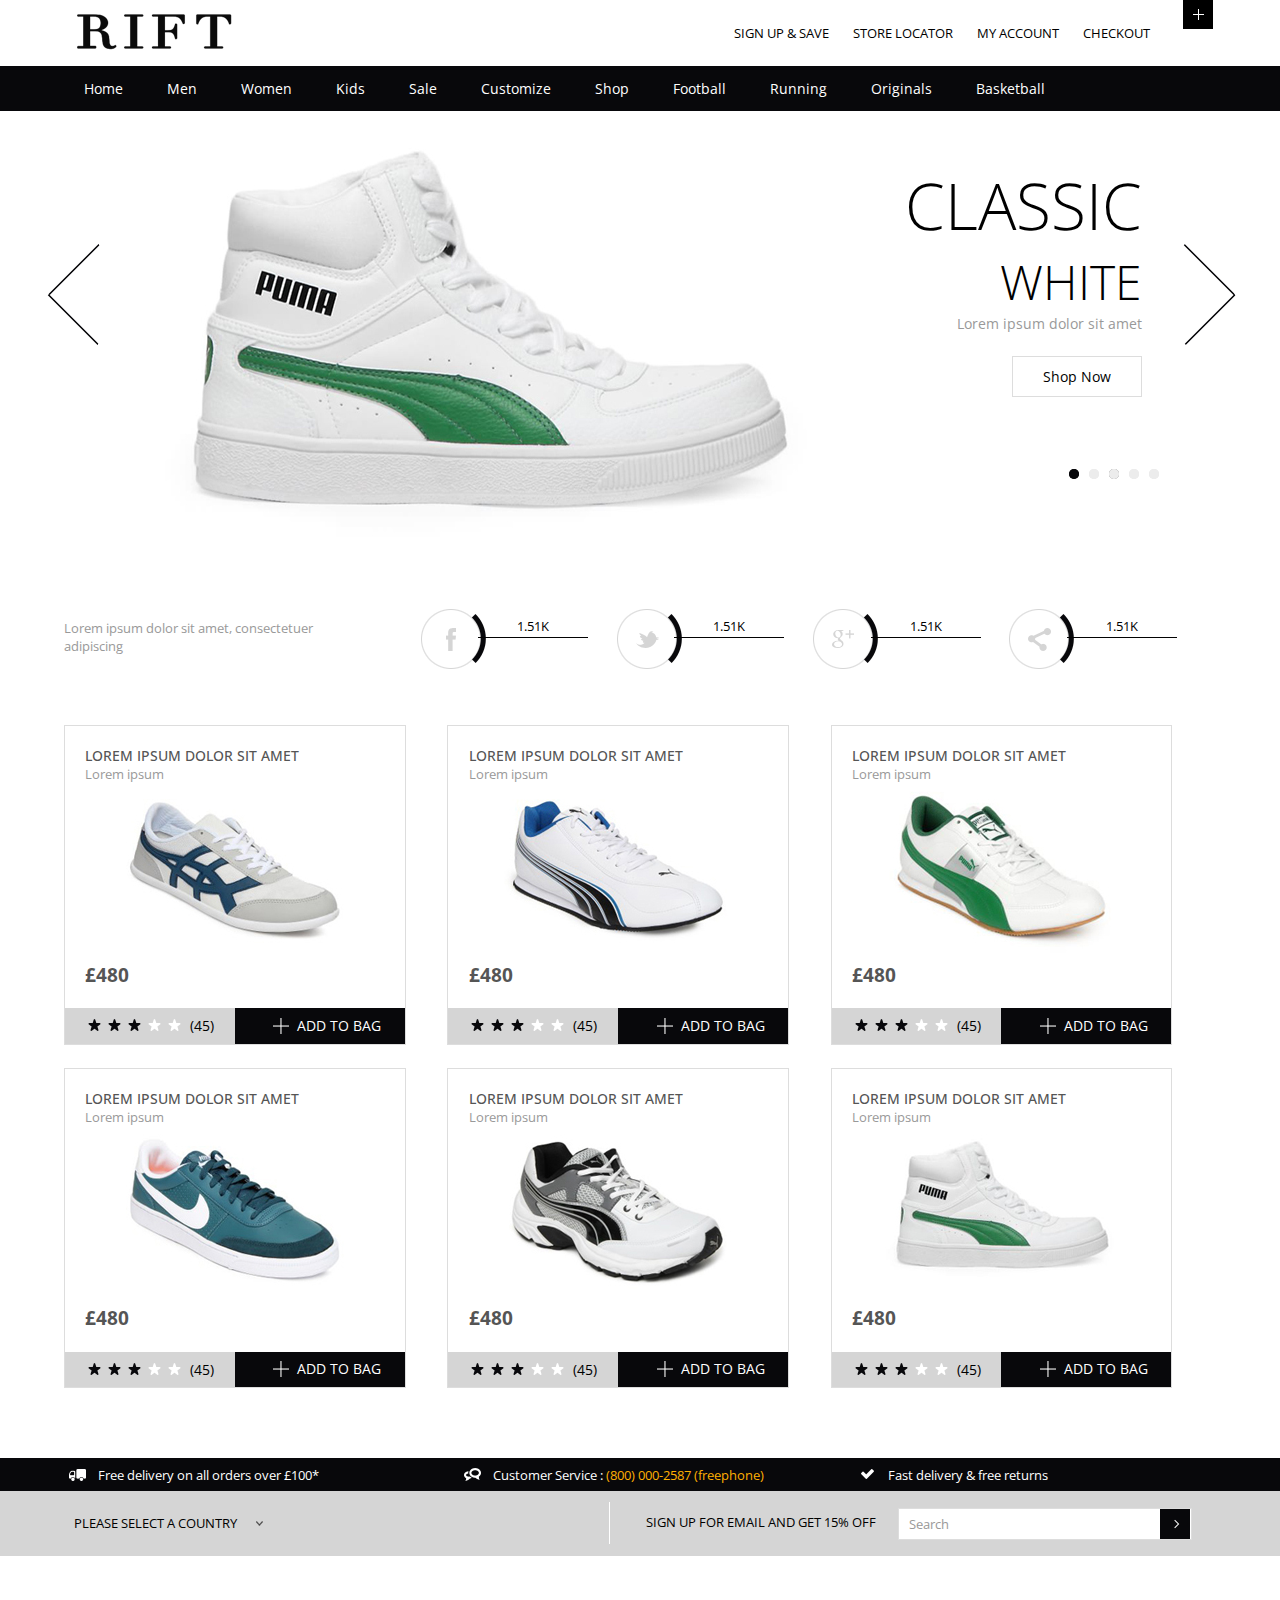
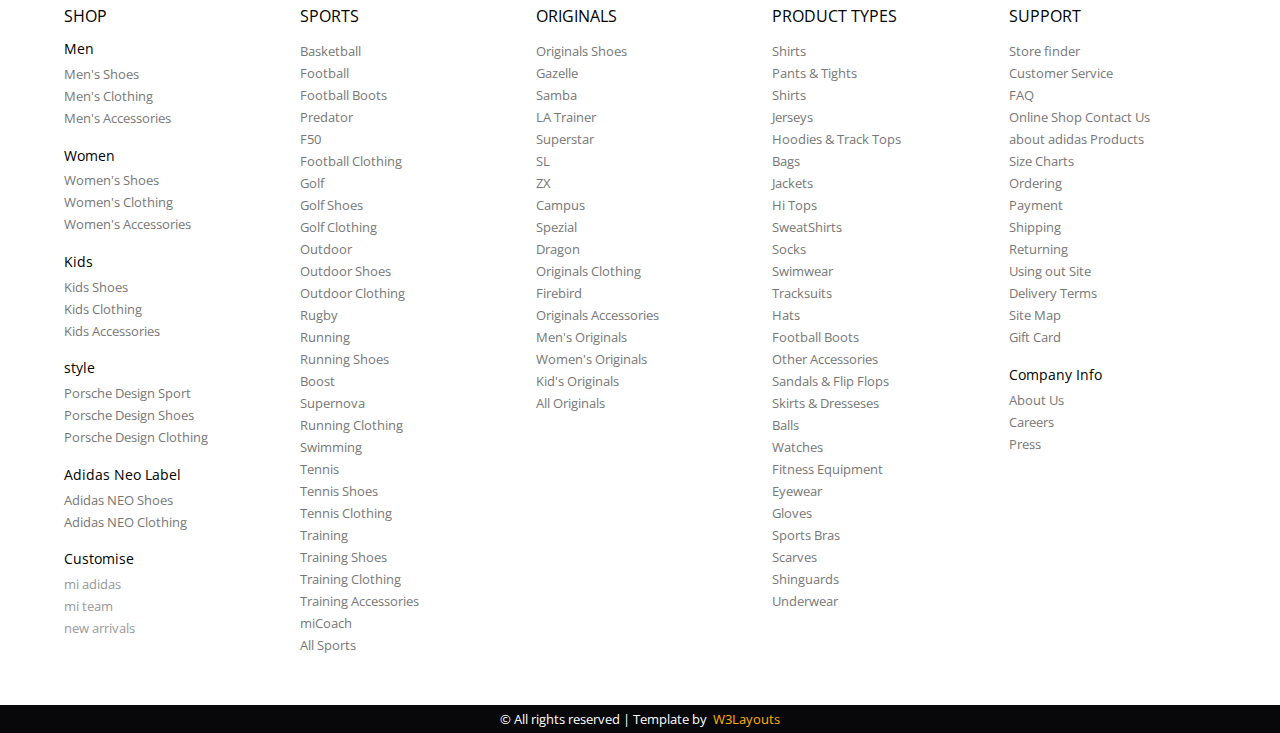
==== commit edfabd21: "Change the title of every website" ====
--- a/web/index.html
+++ b/web/index.html
@@ -7,7 +7,7 @@
 <!DOCTYPE HTML>
 <html>
 <head>
-<title>Free Adidas Website Template | Home :: w3layouts</title>
+<title>RIFT SHOP</title>
 <meta name="viewport" content="width=device-width, initial-scale=1, maximum-scale=1">
 <meta http-equiv="Content-Type" content="text/html; charset=utf-8" />
 <link href="css/style.css" rel="stylesheet" type="text/css" media="all" />
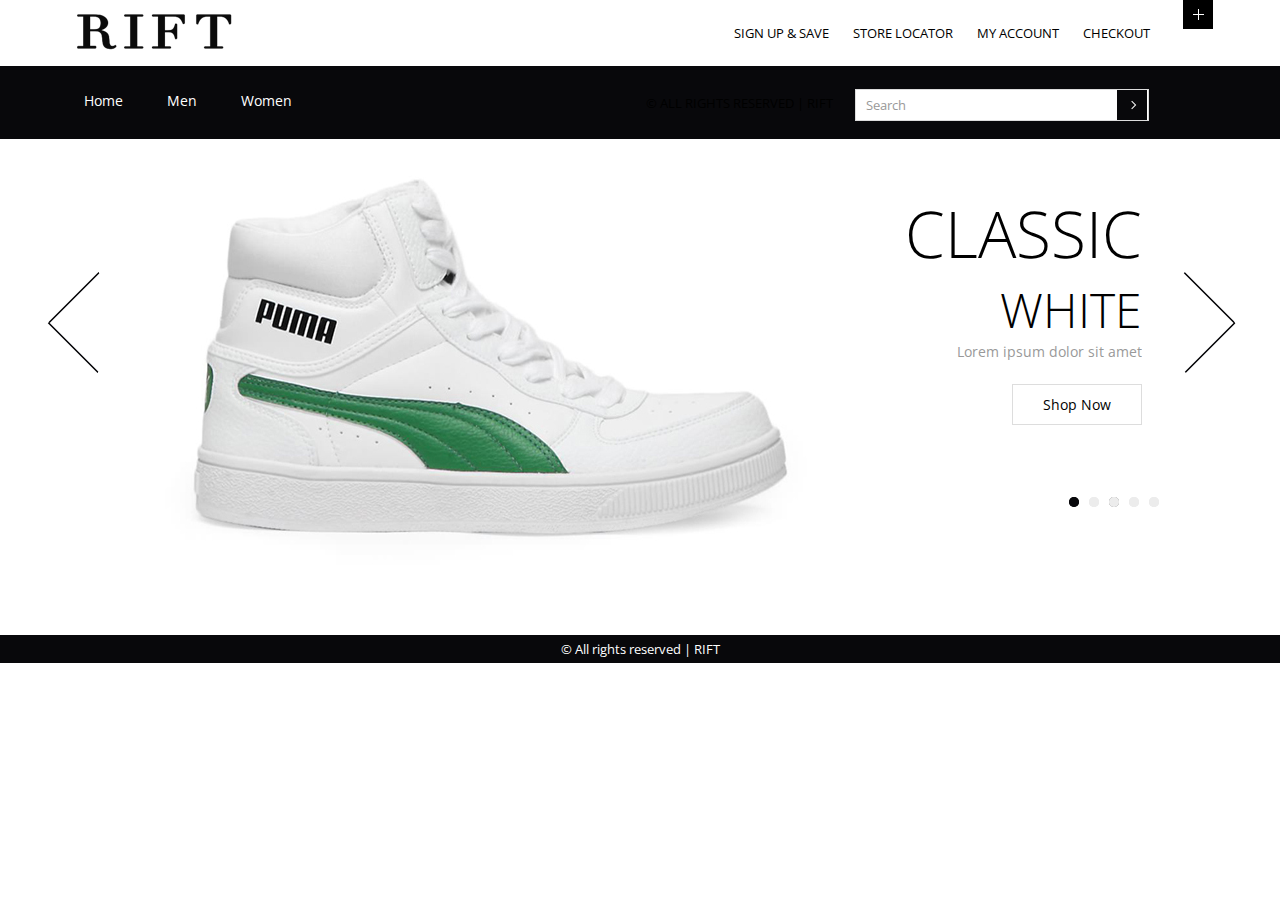
==== commit dfeb5253: "Index.html finish!" ====
--- a/web/index.html
+++ b/web/index.html
@@ -1,9 +1,4 @@
-<!--A Design by W3layouts
-Author: W3layout
-Author URL: http://w3layouts.com
-License: Creative Commons Attribution 3.0 Unported
-License URL: http://creativecommons.org/licenses/by/3.0/
--->
+
 <!DOCTYPE HTML>
 <html>
 <head>
@@ -87,517 +82,32 @@
  	</div>
    </div>
    <div class="header-bottom">
-   	<div class="wrap">
+   		<div class="wrap">
    		<!-- start header menu -->
-		<ul class="megamenu skyblue">
-		    <li><a class="color1" href="#">Home</a></li>
-			<li class="grid"><a class="color2" href="#">Men</a>
-				<div class="megapanel">
-					<div class="row">
-						<div class="col1">
-							<div class="h_nav">
-								<h4>popular</h4>
-								<ul>
-									<li><a href="shop.html">new arrivals</a></li>
-									<li><a href="shop.html">men</a></li>
-									<li><a href="shop.html">women</a></li>
-									<li><a href="shop.html">accessories</a></li>
-									<li><a href="shop.html">kids</a></li>
-									<li><a href="shop.html">login</a></li>
-								</ul>	
-							</div>
-							<div class="h_nav">
-								<h4 class="top">men</h4>
-								<ul>
-									<li><a href="shop.html">new arrivals</a></li>
-									<li><a href="shop.html">men</a></li>
-									<li><a href="shop.html">women</a></li>
-									<li><a href="shop.html">accessories</a></li>
-									<li><a href="shop.html">kids</a></li>
-									<li><a href="shop.html">style videos</a></li>
-								</ul>	
-							</div>
-						</div>
-						<div class="col1">
-							<div class="h_nav">
-								<h4>style zone</h4>
-								<ul>
-									<li><a href="shop.html">men</a></li>
-									<li><a href="shop.html">women</a></li>
-									<li><a href="shop.html">accessories</a></li>
-									<li><a href="shop.html">kids</a></li>
-									<li><a href="shop.html">brands</a></li>
-								</ul>	
-							</div>							
-						</div>
-						<div class="col1"></div>
-						<div class="col1"></div>
-						<div class="col1"></div>
-						<div class="col1"></div>
-						<img src="images/nav_img.jpg" alt=""/>
+					<div class="col_1_of_middle span_1_of_middle">
+						
+						<ul class="megamenu skyblue">
+						    <li><a class="color1" href="index.html">Home</a></li>
+							<li class="grid"><a class="color2" href="shop.html">Men</a></li>
+				  			<li class="active grid"><a class="color4" href="shop.html">Women</a></li>				
+						</ul>
+
+	   				</div>
+	   				<div class="col_1_of_middle span_1_of_middle">
+						<ul class="f_list1">
+							<li>
+								<span class="m_8">© All rights reserved | RIFT</span>
+								<div class="search">	  
+								<input type="text" name="s" class="textbox" value="Search" onfocus="this.value = '';" onblur="if (this.value == '') {this.value = 'Search';}">
+								<input type="submit" value="Subscribe" id="submit" name="submit">
+								<div id="response"> </div>
+				 			</div><div class="clear"></div>
+				 		    </li>
+						</ul>
 					</div>
-				</div>
-				</li>
-  			   <li class="active grid"><a class="color4" href="#">Women</a>
-				<div class="megapanel">
-					<div class="row">
-						<div class="col1">
-							<div class="h_nav">
-								<h4>shop</h4>
-								<ul>
-									<li><a href="shop.html">new arrivals</a></li>
-									<li><a href="shop.html">men</a></li>
-									<li><a href="shop.html">women</a></li>
-									<li><a href="shop.html">accessories</a></li>
-									<li><a href="shop.html">kids</a></li>
-									<li><a href="shop.html">brands</a></li>
-								</ul>	
-							</div>							
-						</div>
-						<div class="col1">
-							<div class="h_nav">
-								<h4>help</h4>
-								<ul>
-									<li><a href="shop.html">trends</a></li>
-									<li><a href="shop.html">sale</a></li>
-									<li><a href="shop.html">style videos</a></li>
-									<li><a href="shop.html">accessories</a></li>
-									<li><a href="shop.html">kids</a></li>
-									<li><a href="shop.html">style videos</a></li>
-								</ul>	
-							</div>							
-						</div>
-						<div class="col1">
-							<div class="h_nav">
-								<h4>my company</h4>
-								<ul>
-									<li><a href="shop.html">trends</a></li>
-									<li><a href="shop.html">sale</a></li>
-									<li><a href="shop.html">style videos</a></li>
-									<li><a href="shop.html">accessories</a></li>
-									<li><a href="shop.html">kids</a></li>
-									<li><a href="shop.html">style videos</a></li>
-								</ul>	
-							</div>												
-						</div>
-						<div class="col1">
-							<div class="h_nav">
-								<h4>account</h4>
-								<ul>
-									<li><a href="shop.html">login</a></li>
-									<li><a href="shop.html">create an account</a></li>
-									<li><a href="shop.html">create wishlist</a></li>
-									<li><a href="shop.html">my shopping bag</a></li>
-									<li><a href="shop.html">brands</a></li>
-									<li><a href="shop.html">create wishlist</a></li>
-								</ul>	
-							</div>						
-						</div>
-						<div class="col1">
-							<div class="h_nav">
-								<h4>popular</h4>
-								<ul>
-									<li><a href="shop.html">new arrivals</a></li>
-									<li><a href="shop.html">men</a></li>
-									<li><a href="shop.html">women</a></li>
-									<li><a href="shop.html">accessories</a></li>
-									<li><a href="shop.html">kids</a></li>
-									<li><a href="shop.html">style videos</a></li>
-								</ul>	
-							</div>
-						</div>
-						<div class="col1">
-						 <div class="h_nav">
-						   <img src="images/nav_img1.jpg" alt=""/>
-						 </div>
-						</div>
-					</div>
-					<div class="row">
-						<div class="col2"></div>
-						<div class="col1"></div>
-						<div class="col1"></div>
-						<div class="col1"></div>
-						<div class="col1"></div>
-					</div>
-					</div>
-    			</li>				
-				<li><a class="color5" href="#">Kids</a>
-				<div class="megapanel">
-					<div class="row">
-						<div class="col1">
-							<div class="h_nav">
-								<h4>popular</h4>
-								<ul>
-									<li><a href="shop.html">new arrivals</a></li>
-									<li><a href="shop.html">men</a></li>
-									<li><a href="shop.html">women</a></li>
-									<li><a href="shop.html">accessories</a></li>
-									<li><a href="shop.html">kids</a></li>
-									<li><a href="shop.html">login</a></li>
-								</ul>	
-							</div>
-							<div class="h_nav">
-								<h4 class="top">man</h4>
-								<ul>
-									<li><a href="shop.html">new arrivals</a></li>
-									<li><a href="shop.html">men</a></li>
-									<li><a href="shop.html">women</a></li>
-									<li><a href="shop.html">accessories</a></li>
-									<li><a href="shop.html">kids</a></li>
-									<li><a href="shop.html">style videos</a></li>
-								</ul>	
-							</div>
-						</div>
-						<div class="col1">
-							<div class="h_nav">
-								<h4>style zone</h4>
-								<ul>
-									<li><a href="shop.html">men</a></li>
-									<li><a href="shop.html">women</a></li>
-									<li><a href="shop.html">accessories</a></li>
-									<li><a href="shop.html">kids</a></li>
-									<li><a href="shop.html">brands</a></li>
-								</ul>	
-							</div>							
-						</div>
-						<div class="col1"></div>
-						<div class="col1"></div>
-						<div class="col1"></div>
-						<div class="col1"></div>
-						<img src="images/nav_img2.jpg" alt=""/>
-					</div>
-				</div>
-				</li>
-				<li><a class="color6" href="#">Sale</a>
-				<div class="megapanel">
-					<div class="row">
-						<div class="col1">
-							<div class="h_nav">
-								<h4>shop</h4>
-								<ul>
-									<li><a href="shop.html">new arrivals</a></li>
-									<li><a href="shop.html">men</a></li>
-									<li><a href="shop.html">women</a></li>
-									<li><a href="shop.html">accessories</a></li>
-									<li><a href="shop.html">kids</a></li>
-									<li><a href="shop.html">brands</a></li>
-								</ul>	
-							</div>	
-							<div class="h_nav">
-								<h4 class="top">my company</h4>
-								<ul>
-									<li><a href="shop.html">trends</a></li>
-									<li><a href="shop.html">sale</a></li>
-									<li><a href="shop.html">style videos</a></li>
-									<li><a href="shop.html">accessories</a></li>
-									<li><a href="shop.html">kids</a></li>
-									<li><a href="shop.html">style videos</a></li>
-								</ul>	
-							</div>												
-						</div>
-						<div class="col1">
-							<div class="h_nav">
-								<h4>man</h4>
-								<ul>
-									<li><a href="shop.html">new arrivals</a></li>
-									<li><a href="shop.html">men</a></li>
-									<li><a href="shop.html">women</a></li>
-									<li><a href="shop.html">accessories</a></li>
-									<li><a href="shop.html">kids</a></li>
-									<li><a href="shop.html">style videos</a></li>
-								</ul>	
-							</div>						
-						</div>
-						<div class="col1">
-							<div class="h_nav">
-								<h4>help</h4>
-								<ul>
-									<li><a href="shop.html">trends</a></li>
-									<li><a href="shop.html">sale</a></li>
-									<li><a href="shop.html">style videos</a></li>
-									<li><a href="shop.html">accessories</a></li>
-									<li><a href="shop.html">kids</a></li>
-									<li><a href="shop.html">style videos</a></li>
-								</ul>	
-							</div>							
-						</div>
-						<div class="col1">
-							<div class="h_nav">
-								<h4>account</h4>
-								<ul>
-									<li><a href="shop.html">login</a></li>
-									<li><a href="shop.html">create an account</a></li>
-									<li><a href="shop.html">create wishlist</a></li>
-									<li><a href="shop.html">my shopping bag</a></li>
-									<li><a href="shop.html">brands</a></li>
-									<li><a href="shop.html">create wishlist</a></li>
-								</ul>	
-							</div>						
-						</div>
-						<div class="col1">
-							<div class="h_nav">
-								<h4>my company</h4>
-								<ul>
-									<li><a href="shop.html">trends</a></li>
-									<li><a href="shop.html">sale</a></li>
-									<li><a href="shop.html">style videos</a></li>
-									<li><a href="shop.html">accessories</a></li>
-									<li><a href="shop.html">kids</a></li>
-									<li><a href="shop.html">style videos</a></li>
-								</ul>	
-							</div>
-						</div>
-						<div class="col1">
-							<div class="h_nav">
-								<h4>popular</h4>
-								<ul>
-									<li><a href="shop.html">new arrivals</a></li>
-									<li><a href="shop.html">men</a></li>
-									<li><a href="shop.html">women</a></li>
-									<li><a href="shop.html">accessories</a></li>
-									<li><a href="shop.html">kids</a></li>
-									<li><a href="shop.html">style videos</a></li>
-								</ul>	
-							</div>
-						</div>
-					</div>
-					<div class="row">
-						<div class="col2"></div>
-						<div class="col1"></div>
-						<div class="col1"></div>
-						<div class="col1"></div>
-						<div class="col1"></div>
-					</div>
-				</div>
-				</li>
-				<li><a class="color7" href="#">Customize</a>
-				<div class="megapanel">
-					<div class="row">
-						<div class="col1">
-							<div class="h_nav">
-								<h4>shop</h4>
-								<ul>
-									<li><a href="shop.html">new arrivals</a></li>
-									<li><a href="shop.html">men</a></li>
-									<li><a href="shop.html">women</a></li>
-									<li><a href="shop.html">accessories</a></li>
-									<li><a href="shop.html">kids</a></li>
-									<li><a href="shop.html">brands</a></li>
-								</ul>	
-							</div>							
-						</div>
-						<div class="col1">
-							<div class="h_nav">
-								<h4>help</h4>
-								<ul>
-									<li><a href="shop.html">trends</a></li>
-									<li><a href="shop.html">sale</a></li>
-									<li><a href="shop.html">style videos</a></li>
-									<li><a href="shop.html">accessories</a></li>
-									<li><a href="shop.html">kids</a></li>
-									<li><a href="shop.html">style videos</a></li>
-								</ul>	
-							</div>							
-						</div>
-						<div class="col1">
-							<div class="h_nav">
-								<h4>my company</h4>
-								<ul>
-									<li><a href="shop.html">trends</a></li>
-									<li><a href="shop.html">sale</a></li>
-									<li><a href="shop.html">style videos</a></li>
-									<li><a href="shop.html">accessories</a></li>
-									<li><a href="shop.html">kids</a></li>
-									<li><a href="shop.html">style videos</a></li>
-								</ul>	
-							</div>												
-						</div>
-						<div class="col1">
-							<div class="h_nav">
-								<h4>account</h4>
-								<ul>
-									<li><a href="shop.html">login</a></li>
-									<li><a href="shop.html">create an account</a></li>
-									<li><a href="shop.html">create wishlist</a></li>
-									<li><a href="shop.html">my shopping bag</a></li>
-									<li><a href="shop.html">brands</a></li>
-									<li><a href="shop.html">create wishlist</a></li>
-								</ul>	
-							</div>						
-						</div>
-						<div class="col1">
-							<div class="h_nav">
-								<h4>my company</h4>
-								<ul>
-									<li><a href="shop.html">trends</a></li>
-									<li><a href="shop.html">sale</a></li>
-									<li><a href="shop.html">style videos</a></li>
-									<li><a href="shop.html">accessories</a></li>
-									<li><a href="shop.html">kids</a></li>
-									<li><a href="shop.html">style videos</a></li>
-								</ul>	
-							</div>
-						</div>
-						<div class="col1">
-							<div class="h_nav">
-								<h4>popular</h4>
-								<ul>
-									<li><a href="shop.html">new arrivals</a></li>
-									<li><a href="shop.html">men</a></li>
-									<li><a href="shop.html">women</a></li>
-									<li><a href="shop.html">accessories</a></li>
-									<li><a href="shop.html">kids</a></li>
-									<li><a href="shop.html">style videos</a></li>
-								</ul>	
-							</div>
-						</div>
-					</div>
-					<div class="row">
-						<div class="col2"></div>
-						<div class="col1"></div>
-						<div class="col1"></div>
-						<div class="col1"></div>
-						<div class="col1"></div>
-					</div>
-    				</div>
-				</li>
-				<li><a class="color8" href="#">Shop</a>
-				<div class="megapanel">
-					<div class="row">
-						<div class="col1">
-							<div class="h_nav">
-								<h4>style zone</h4>
-								<ul>
-									<li><a href="shop.html">men</a></li>
-									<li><a href="shop.html">women</a></li>
-									<li><a href="shop.html">accessories</a></li>
-									<li><a href="shop.html">kids</a></li>
-									<li><a href="shop.html">brands</a></li>
-								</ul>	
-							</div>							
-						</div>
-						<div class="col1">
-							<div class="h_nav">
-								<h4>popular</h4>
-								<ul>
-									<li><a href="shop.html">new arrivals</a></li>
-									<li><a href="shop.html">men</a></li>
-									<li><a href="shop.html">kids</a></li>
-									<li><a href="shop.html">accessories</a></li>
-									<li><a href="shop.html">login</a></li>
-								</ul>	
-							</div>
-							<div class="h_nav">
-								<h4 class="top">man</h4>
-								<ul>
-									<li><a href="shop.html">new arrivals</a></li>
-									<li><a href="shop.html">accessories</a></li>
-									<li><a href="shop.html">kids</a></li>
-									<li><a href="shop.html">style videos</a></li>
-								</ul>	
-							</div>
-						<div class="col1"></div>
-						<div class="col1"></div>
-						<div class="col1"></div>
-						<div class="col1"></div>
-					</div>
-				</div>
-				</li>
-				<li><a class="color9" href="#">Football</a>
-				<div class="megapanel">
-					<div class="row">
-						<div class="col1">
-							<div class="h_nav">
-								<h4>shop</h4>
-								<ul>
-									<li><a href="shop.html">new arrivals</a></li>
-									<li><a href="shop.html">men</a></li>
-									<li><a href="shop.html">women</a></li>
-									<li><a href="shop.html">accessories</a></li>
-									<li><a href="shop.html">kids</a></li>
-									<li><a href="shop.html">brands</a></li>
-								</ul>	
-							</div>							
-						</div>
-						<div class="col1">
-							<div class="h_nav">
-								<h4>help</h4>
-								<ul>
-									<li><a href="shop.html">trends</a></li>
-									<li><a href="shop.html">sale</a></li>
-									<li><a href="shop.html">style videos</a></li>
-									<li><a href="shop.html">accessories</a></li>
-									<li><a href="shop.html">kids</a></li>
-									<li><a href="shop.html">style videos</a></li>
-								</ul>	
-							</div>							
-						</div>
-						<div class="col1">
-							<div class="h_nav">
-								<h4>my company</h4>
-								<ul>
-									<li><a href="shop.html">trends</a></li>
-									<li><a href="shop.html">sale</a></li>
-									<li><a href="shop.html">style videos</a></li>
-									<li><a href="shop.html">accessories</a></li>
-									<li><a href="shop.html">kids</a></li>
-									<li><a href="shop.html">style videos</a></li>
-								</ul>	
-							</div>												
-						</div>
-						<div class="col1">
-							<div class="h_nav">
-								<h4>account</h4>
-								<ul>
-									<li><a href="shop.html">login</a></li>
-									<li><a href="shop.html">create an account</a></li>
-									<li><a href="shop.html">create wishlist</a></li>
-									<li><a href="shop.html">my shopping bag</a></li>
-									<li><a href="shop.html">brands</a></li>
-									<li><a href="shop.html">create wishlist</a></li>
-								</ul>	
-							</div>						
-						</div>
-						<div class="col1">
-							<div class="h_nav">
-								<h4>my company</h4>
-								<ul>
-									<li><a href="shop.html">trends</a></li>
-									<li><a href="shop.html">sale</a></li>
-									<li><a href="shop.html">style videos</a></li>
-									<li><a href="shop.html">accessories</a></li>
-									<li><a href="shop.html">kids</a></li>
-									<li><a href="shop.html">style videos</a></li>
-								</ul>	
-							</div>
-						</div>
-						<div class="col1">
-							<div class="h_nav">
-								<h4>popular</h4>
-								<ul>
-									<li><a href="shop.html">new arrivals</a></li>
-									<li><a href="shop.html">men</a></li>
-									<li><a href="shop.html">women</a></li>
-									<li><a href="shop.html">accessories</a></li>
-									<li><a href="shop.html">kids</a></li>
-									<li><a href="shop.html">style videos</a></li>
-								</ul>	
-							</div>
-						</div>
-					</div>
-					<div class="row">
-						<div class="col2"></div>
-						<div class="col1"></div>
-						<div class="col1"></div>
-						<div class="col1"></div>
-						<div class="col1"></div>
-					</div>
-    				</div>
-				</li>
-				<li><a class="color10" href="#">Running</a></li>
-				<li><a class="color11" href="#">Originals</a></li>
-				<li><a class="color12" href="#">Basketball</a></li>
-		   </ul>
+
+
+
 		   <div class="clear"></div>
      	</div>
        </div>
@@ -690,531 +200,19 @@
        						 $('.example1').wmuSlider();         
    						</script> 	           	      
              </div>
-             <div class="main">
-                <div class="wrap">
-             	  <div class="content-top">
-             		<div class="lsidebar span_1_of_c1">
-					  <p>Lorem ipsum dolor sit amet, consectetuer adipiscing</p>
-					</div>
-					<div class="cont span_2_of_c1">
-					  <div class="social">	
-					     <ul>	
-						  <li class="facebook"><a href="#"><span> </span></a><div class="radius"> <img src="images/radius.png"><a href="#"> </a></div><div class="border hide"><p class="num">1.51K</p></div></li>
-						 </ul>
-			   		   </div>
-					   <div class="social">	
-						   <ul>	
-							  <li class="twitter"><a href="#"><span> </span></a><div class="radius"> <img src="images/radius.png"></div><div class="border hide"><p class="num">1.51K</p></div></li>
-						  </ul>
-			     		</div>
-						 <div class="social">	
-						   <ul>	
-							  <li class="google"><a href="#"><span> </span></a><div class="radius"> <img src="images/radius.png"></div><div class="border hide"><p class="num">1.51K</p></div></li>
-						   </ul>
-			    		 </div>
-						 <div class="social">	
-						   <ul>	
-							  <li class="dot"><a href="#"><span> </span></a><div class="radius"> <img src="images/radius.png"></div><div class="border hide"><p class="num">1.51K</p></div></li>
-						  </ul>
-			     		</div>
-						<div class="clear"> </div>
-					  </div>
-					  <div class="clear"></div>			
-				   </div>
-				  <div class="content-bottom">
-				   <div class="box1">
-				    <div class="col_1_of_3 span_1_of_3"><a href="single.html">
-				     <div class="view view-fifth">
-				  	  <div class="top_box">
-					  	<h3 class="m_1">Lorem ipsum dolor sit amet</h3>
-					  	<p class="m_2">Lorem ipsum</p>
-				         <div class="grid_img">
-						   <div class="css3"><img src="images/pic.jpg" alt=""/></div>
-					          <div class="mask">
-	                       		<div class="info">Quick View</div>
-			                  </div>
-	                    </div>
-                       <div class="price">£480</div>
-					   </div>
-					    </div>
-					   <span class="rating">
-				        <input type="radio" class="rating-input" id="rating-input-1-5" name="rating-input-1">
-				        <label for="rating-input-1-5" class="rating-star1"></label>
-				        <input type="radio" class="rating-input" id="rating-input-1-4" name="rating-input-1">
-				        <label for="rating-input-1-4" class="rating-star1"></label>
-				        <input type="radio" class="rating-input" id="rating-input-1-3" name="rating-input-1">
-				        <label for="rating-input-1-3" class="rating-star1"></label>
-				        <input type="radio" class="rating-input" id="rating-input-1-2" name="rating-input-1">
-				        <label for="rating-input-1-2" class="rating-star"></label>
-				        <input type="radio" class="rating-input" id="rating-input-1-1" name="rating-input-1">
-				        <label for="rating-input-1-1" class="rating-star"></label>&nbsp;
-		        	  (45)
-		    	      </span>
-						 <ul class="list">
-						  <li>
-						  	<img src="images/plus.png" alt=""/>
-						  	<ul class="icon1 sub-icon1 profile_img">
-							  <li><a class="active-icon c1" href="#">Add To Bag </a>
-								<ul class="sub-icon1 list">
-									<li><h3>sed diam nonummy</h3><a href=""></a></li>
-									<li><p>Lorem ipsum dolor sit amet, consectetuer  <a href="">adipiscing elit, sed diam</a></p></li>
-								</ul>
-							  </li>
-							 </ul>
-						   </li>
-					     </ul>
-			    	    <div class="clear"></div>
-			    	</a></div>
-				    <div class="col_1_of_3 span_1_of_3"><a href="single.html">
-				     <div class="view view-fifth">
-				  	  <div class="top_box">
-					  	<h3 class="m_1">Lorem ipsum dolor sit amet</h3>
-					  	<p class="m_2">Lorem ipsum</p>
-					    <div class="grid_img">
-						   <div class="css3"><img src="images/pic1.jpg" alt=""/></div>
-					          <div class="mask">
-	                       		<div class="info">Quick View</div>
-			                  </div>
-	                    </div>
-                       <div class="price">£480</div>
-					   </div>
-					    </div>
-					   <span class="rating">
-				        <input type="radio" class="rating-input" id="rating-input-1-5" name="rating-input-1">
-				        <label for="rating-input-1-5" class="rating-star1"></label>
-				        <input type="radio" class="rating-input" id="rating-input-1-4" name="rating-input-1">
-				        <label for="rating-input-1-4" class="rating-star1"></label>
-				        <input type="radio" class="rating-input" id="rating-input-1-3" name="rating-input-1">
-				        <label for="rating-input-1-3" class="rating-star1"></label>
-				        <input type="radio" class="rating-input" id="rating-input-1-2" name="rating-input-1">
-				        <label for="rating-input-1-2" class="rating-star"></label>
-				        <input type="radio" class="rating-input" id="rating-input-1-1" name="rating-input-1">
-				        <label for="rating-input-1-1" class="rating-star"></label>&nbsp;
-		        	  (45)
-		    	      </span>
-						 <ul class="list">
-						  <li>
-						  	<img src="images/plus.png" alt=""/>
-						  	<ul class="icon1 sub-icon1 profile_img">
-							  <li><a class="active-icon c1" href="#">Add To Bag </a>
-								<ul class="sub-icon1 list">
-									<li><h3>sed diam nonummy</h3><a href=""></a></li>
-									<li><p>Lorem ipsum dolor sit amet, consectetuer  <a href="">adipiscing elit, sed diam</a></p></li>
-								</ul>
-							  </li>
-							 </ul>
-						   </li>
-					     </ul>
-			    	    <div class="clear"></div>
-			    	</a></div>
-				    <div class="col_1_of_3 span_1_of_3"><a href="single.html">
-				     <div class="view view-fifth">
-				  	  <div class="top_box">
-					  	<h3 class="m_1">Lorem ipsum dolor sit amet</h3>
-					  	<p class="m_2">Lorem ipsum</p>
-				         <div class="grid_img">
-						   <div class="css3"><img src="images/pic2.jpg" alt=""/></div>
-					          <div class="mask">
-	                       		<div class="info">Quick View</div>
-			                  </div>
-	                    </div>
-                       <div class="price">£480</div>
-					   </div>
-					    </div>
-					   <span class="rating">
-				        <input type="radio" class="rating-input" id="rating-input-1-5" name="rating-input-1">
-				        <label for="rating-input-1-5" class="rating-star1"></label>
-				        <input type="radio" class="rating-input" id="rating-input-1-4" name="rating-input-1">
-				        <label for="rating-input-1-4" class="rating-star1"></label>
-				        <input type="radio" class="rating-input" id="rating-input-1-3" name="rating-input-1">
-				        <label for="rating-input-1-3" class="rating-star1"></label>
-				        <input type="radio" class="rating-input" id="rating-input-1-2" name="rating-input-1">
-				        <label for="rating-input-1-2" class="rating-star"></label>
-				        <input type="radio" class="rating-input" id="rating-input-1-1" name="rating-input-1">
-				        <label for="rating-input-1-1" class="rating-star"></label>&nbsp;
-		        	  (45)
-		    	      </span>
-						 <ul class="list">
-						  <li>
-						  	<img src="images/plus.png" alt=""/>
-						  	<ul class="icon1 sub-icon1 profile_img">
-							  <li><a class="active-icon c1" href="#">Add To Bag </a>
-								<ul class="sub-icon1 list">
-									<li><h3>sed diam nonummy</h3><a href=""></a></li>
-									<li><p>Lorem ipsum dolor sit amet, consectetuer  <a href="">adipiscing elit, sed diam</a></p></li>
-								</ul>
-							  </li>
-							 </ul>
-						   </li>
-					     </ul>
-			    	    <div class="clear"></div>
-			    	</a></div>
-				  <div class="clear"></div>
-			  </div>
-			  <div class="box1">
-				  <div class="col_1_of_3 span_1_of_3"><a href="single.html">
-				     <div class="view view-fifth">
-				  	  <div class="top_box">
-					  	<h3 class="m_1">Lorem ipsum dolor sit amet</h3>
-					  	<p class="m_2">Lorem ipsum</p>
-				         <div class="grid_img">
-						   <div class="css3"><img src="images/pic3.jpg" alt=""/></div>
-					          <div class="mask">
-	                       		<div class="info">Quick View</div>
-			                  </div>
-	                    </div>
-                       <div class="price">£480</div>
-					   </div>
-					    </div>
-					   <span class="rating">
-				        <input type="radio" class="rating-input" id="rating-input-1-5" name="rating-input-1">
-				        <label for="rating-input-1-5" class="rating-star1"></label>
-				        <input type="radio" class="rating-input" id="rating-input-1-4" name="rating-input-1">
-				        <label for="rating-input-1-4" class="rating-star1"></label>
-				        <input type="radio" class="rating-input" id="rating-input-1-3" name="rating-input-1">
-				        <label for="rating-input-1-3" class="rating-star1"></label>
-				        <input type="radio" class="rating-input" id="rating-input-1-2" name="rating-input-1">
-				        <label for="rating-input-1-2" class="rating-star"></label>
-				        <input type="radio" class="rating-input" id="rating-input-1-1" name="rating-input-1">
-				        <label for="rating-input-1-1" class="rating-star"></label>&nbsp;
-		        	  (45)
-		    	      </span>
-						 <ul class="list">
-						  <li>
-						  	<img src="images/plus.png" alt=""/>
-						  	<ul class="icon1 sub-icon1 profile_img">
-							  <li><a class="active-icon c1" href="#">Add To Bag </a>
-								<ul class="sub-icon1 list">
-									<li><h3>sed diam nonummy</h3><a href=""></a></li>
-									<li><p>Lorem ipsum dolor sit amet, consectetuer  <a href="">adipiscing elit, sed diam</a></p></li>
-								</ul>
-							  </li>
-							 </ul>
-						   </li>
-					     </ul>
-			    	    <div class="clear"></div>
-			    	</a></div>
-				    <div class="col_1_of_3 span_1_of_3"><a href="single.html">
-				     <div class="view view-fifth">
-				  	  <div class="top_box">
-					  	<h3 class="m_1">Lorem ipsum dolor sit amet</h3>
-					  	<p class="m_2">Lorem ipsum</p>
-				         <div class="grid_img">
-						   <div class="css3"><img src="images/pic4.jpg" alt=""/></div>
-					          <div class="mask">
-	                       		<div class="info">Quick View</div>
-			                  </div>
-	                    </div>
-                       <div class="price">£480</div>
-					   </div>
-					    </div>
-					   <span class="rating">
-				        <input type="radio" class="rating-input" id="rating-input-1-5" name="rating-input-1">
-				        <label for="rating-input-1-5" class="rating-star1"></label>
-				        <input type="radio" class="rating-input" id="rating-input-1-4" name="rating-input-1">
-				        <label for="rating-input-1-4" class="rating-star1"></label>
-				        <input type="radio" class="rating-input" id="rating-input-1-3" name="rating-input-1">
-				        <label for="rating-input-1-3" class="rating-star1"></label>
-				        <input type="radio" class="rating-input" id="rating-input-1-2" name="rating-input-1">
-				        <label for="rating-input-1-2" class="rating-star"></label>
-				        <input type="radio" class="rating-input" id="rating-input-1-1" name="rating-input-1">
-				        <label for="rating-input-1-1" class="rating-star"></label>&nbsp;
-		        	  (45)
-		    	      </span>
-						 <ul class="list">
-						  <li>
-						  	<img src="images/plus.png" alt=""/>
-						  	<ul class="icon1 sub-icon1 profile_img">
-							  <li><a class="active-icon c1" href="#">Add To Bag </a>
-								<ul class="sub-icon1 list">
-									<li><h3>sed diam nonummy</h3><a href=""></a></li>
-									<li><p>Lorem ipsum dolor sit amet, consectetuer  <a href="">adipiscing elit, sed diam</a></p></li>
-								</ul>
-							  </li>
-							 </ul>
-						   </li>
-					     </ul>
-			    	    <div class="clear"></div>
-			    	</a></div>
-				   <div class="col_1_of_3 span_1_of_3"><a href="single.html">
-				     <div class="view view-fifth">
-				  	  <div class="top_box">
-					  	<h3 class="m_1">Lorem ipsum dolor sit amet</h3>
-					  	<p class="m_2">Lorem ipsum</p>
-				         <div class="grid_img">
-						   <div class="css3"><img src="images/pic5.jpg" alt=""/></div>
-					          <div class="mask">
-	                       		<div class="info">Quick View</div>
-			                  </div>
-	                    </div>
-                       <div class="price">£480</div>
-					   </div>
-					    </div>
-					   <span class="rating">
-				        <input type="radio" class="rating-input" id="rating-input-1-5" name="rating-input-1">
-				        <label for="rating-input-1-5" class="rating-star1"></label>
-				        <input type="radio" class="rating-input" id="rating-input-1-4" name="rating-input-1">
-				        <label for="rating-input-1-4" class="rating-star1"></label>
-				        <input type="radio" class="rating-input" id="rating-input-1-3" name="rating-input-1">
-				        <label for="rating-input-1-3" class="rating-star1"></label>
-				        <input type="radio" class="rating-input" id="rating-input-1-2" name="rating-input-1">
-				        <label for="rating-input-1-2" class="rating-star"></label>
-				        <input type="radio" class="rating-input" id="rating-input-1-1" name="rating-input-1">
-				        <label for="rating-input-1-1" class="rating-star"></label>&nbsp;
-		        	  (45)
-		    	      </span>
-						 <ul class="list">
-						  <li>
-						  	<img src="images/plus.png" alt=""/>
-						  	<ul class="icon1 sub-icon1 profile_img">
-							  <li><a class="active-icon c1" href="#">Add To Bag </a>
-								<ul class="sub-icon1 list">
-									<li><h3>sed diam nonummy</h3><a href=""></a></li>
-									<li><p>Lorem ipsum dolor sit amet, consectetuer  <a href="">adipiscing elit, sed diam</a></p></li>
-								</ul>
-							  </li>
-							 </ul>
-						   </li>
-					     </ul>
-			    	    <div class="clear"></div>
-			    	</a></div>
-				  <div class="clear"></div>
-			    </div>
-			  </div>
-			 </div>
-        </div>
+             
+
+
+
         <div class="footer">
-       	  <div class="footer-top">
-       		<div class="wrap">
-       			   <div class="col_1_of_footer-top span_1_of_footer-top">
-				  	 <ul class="f_list">
-				  	 	<li><img src="images/f_icon.png" alt=""/><span class="delivery">Free delivery on all orders over £100*</span></li>
-				  	 </ul>
-				   </div>
-				   <div class="col_1_of_footer-top span_1_of_footer-top">
-				  	<ul class="f_list">
-				  	 	<li><img src="images/f_icon1.png" alt=""/><span class="delivery">Customer Service :<span class="orange"> (800) 000-2587 (freephone)</span></span></li>
-				  	 </ul>
-				   </div>
-				   <div class="col_1_of_footer-top span_1_of_footer-top">
-				  	<ul class="f_list">
-				  	 	<li><img src="images/f_icon2.png" alt=""/><span class="delivery">Fast delivery & free returns</span></li>
-				  	 </ul>
-				   </div>
-				  <div class="clear"></div>
-			 </div>
-       	 </div>
-       	 <div class="footer-middle">
-       	 	<div class="wrap">
-       	 		<div class="section group">
-				<div class="col_1_of_middle span_1_of_middle">
-					<dl id="sample" class="dropdown">
-			        <dt><a href="#"><span>Please Select a Country</span></a></dt>
-			        <dd>
-			            <ul>
-			                <li><a href="#">Australia<img class="flag" src="images/as.png" alt="" /><span class="value">AS</span></a></li>
-			                <li><a href="#">Sri Lanka<img class="flag" src="images/srl.png" alt="" /><span class="value">SL</span></a></li>
-			                <li><a href="#">Newziland<img class="flag" src="images/nz.png" alt="" /><span class="value">NZ</span></a></li>
-			                <li><a href="#">Pakistan<img class="flag" src="images/pk.png" alt="" /><span class="value">Pk</span></a></li>
-			                <li><a href="#">United Kingdom<img class="flag" src="images/uk.png" alt="" /><span class="value">UK</span></a></li>
-			                <li><a href="#">United States<img class="flag" src="images/us.png" alt="" /><span class="value">US</span></a></li>
-			            </ul>
-			         </dd>
-   				    </dl>
-   				 </div>
-				<div class="col_1_of_middle span_1_of_middle">
-					<ul class="f_list1">
-						<li><span class="m_8">Sign up for email and Get 15% off</span>
-						<div class="search">	  
-							<input type="text" name="s" class="textbox" value="Search" onfocus="this.value = '';" onblur="if (this.value == '') {this.value = 'Search';}">
-							<input type="submit" value="Subscribe" id="submit" name="submit">
-							<div id="response"> </div>
-			 			</div><div class="clear"></div>
-			 		    </li>
-					</ul>
-				</div>
-				<div class="clear"></div>
-			   </div>
-       	 	</div>
-       	 </div>
-       	 <div class="footer-bottom">
-       	 	<div class="wrap">
-       	 		<div class="section group">
-				<div class="col_1_of_5 span_1_of_5">
-					<h3 class="m_9">Shop</h3>
-					<ul class="sub_list">
-						<h4 class="m_10">Men</h4>
-					    <li><a href="shop.html">Men's Shoes</a></li>
-			            <li><a href="shop.html">Men's Clothing</a></li>
-			            <li><a href="shop.html">Men's Accessories</a></li>
-			        </ul>
-			             <ul class="sub_list">
-				            <h4 class="m_10">Women</h4>
-				            <li><a href="shop.html">Women's Shoes</a></li>
-				            <li><a href="shop.html">Women's Clothing</a></li>
-				            <li><a href="shop.html">Women's Accessories</a></li>
-				         </ul>
-				         <ul class="sub_list">
-				            <h4 class="m_10">Kids</h4>
-				            <li><a href="shop.html">Kids Shoes</a></li>
-				            <li><a href="shop.html">Kids Clothing</a></li>
-				            <li><a href="shop.html">Kids Accessories</a></li>
-				         </ul>
-				        <ul class="sub_list">
-				            <h4 class="m_10">style</h4>
-				            <li><a href="shop.html">Porsche Design Sport</a></li>
-				            <li><a href="shop.html">Porsche Design Shoes</a></li>
-				            <li><a href="shop.html">Porsche Design Clothing</a></li>
-				        </ul>
-				        <ul class="sub_list">
-				            <h4 class="m_10">Adidas Neo Label</h4>
-				            <li><a href="shop.html">Adidas NEO Shoes</a></li>
-				            <li><a href="shop.html">Adidas NEO Clothing</a></li>
-				        </ul>
-				        <ul class="sub_list1">
-				            <h4 class="m_10">Customise</h4>
-				            <li><a href="shop.html">mi adidas</a></li>
-				            <li><a href="shop.html">mi team</a></li>
-				            <li><a href="shop.html">new arrivals</a></li>
-				        </ul>
-				</div>
-				<div class="col_1_of_5 span_1_of_5">
-					<h3 class="m_9">Sports</h3>
-					<ul class="list1">
-					    <li><a href="shop.html">Basketball</a></li>
-			            <li><a href="shop.html">Football</a></li>
-			            <li><a href="shop.html">Football Boots</a></li>
-			            <li><a href="shop.html">Predator</a></li>
-			            <li><a href="shop.html">F50</a></li>
-			            <li><a href="shop.html">Football Clothing</a></li>
-			            <li><a href="shop.html">Golf</a></li>
-			            <li><a href="shop.html">Golf Shoes</a></li>
-			            <li><a href="shop.html">Golf Clothing</a></li>
-			            <li><a href="shop.html">Outdoor</a></li>
-			            <li><a href="shop.html">Outdoor Shoes</a></li>
-			            <li><a href="shop.html">Outdoor Clothing</a></li>
-			            <li><a href="shop.html">Rugby</a></li>
-			            <li><a href="shop.html">Running</a></li>
-			            <li><a href="shop.html">Running Shoes</a></li>
-			            <li><a href="shop.html">Boost</a></li>
-			            <li><a href="shop.html">Supernova</a></li>
-			            <li><a href="shop.html">Running Clothing</a></li>
-			            <li><a href="shop.html">Swimming</a></li>
-			            <li><a href="shop.html">Tennis</a></li>
-			            <li><a href="shop.html">Tennis Shoes</a></li>
-			            <li><a href="shop.html">Tennis Clothing</a></li>
-			            <li><a href="shop.html">Training</a></li>
-			            <li><a href="shop.html">Training Shoes</a></li>
-			            <li><a href="shop.html">Training Clothing</a></li>
-			            <li><a href="shop.html">Training Accessories</a></li>
-			            <li><a href="shop.html">miCoach</a></li>
-			            <li><a href="shop.html">All Sports</a></li>
-			         </ul>
-				</div>
-				<div class="col_1_of_5 span_1_of_5">
-					<h3 class="m_9">Originals</h3>
-					<ul class="list1">
-					    <li><a href="shop.html">Originals Shoes</a></li>
-			            <li><a href="shop.html">Gazelle</a></li>
-			            <li><a href="shop.html">Samba</a></li>
-			            <li><a href="shop.html">LA Trainer</a></li>
-			            <li><a href="shop.html">Superstar</a></li>
-			            <li><a href="shop.html">SL</a></li>
-			            <li><a href="shop.html">ZX</a></li>
-			            <li><a href="shop.html">Campus</a></li>
-			            <li><a href="shop.html">Spezial</a></li>
-			            <li><a href="shop.html">Dragon</a></li>
-			            <li><a href="shop.html">Originals Clothing</a></li>
-			            <li><a href="shop.html">Firebird</a></li>
-			            <li><a href="shop.html">Originals Accessories</a></li>
-			            <li><a href="shop.html">Men's Originals</a></li>
-			            <li><a href="shop.html">Women's Originals</a></li>
-			            <li><a href="shop.html">Kid's Originals</a></li>
-			            <li><a href="shop.html">All Originals</a></li>
-		            </ul>
-				</div>
-				<div class="col_1_of_5 span_1_of_5">
-					<h3 class="m_9">Product Types</h3>
-					<ul class="list1">
-					    <li><a href="shop.html">Shirts</a></li>
-					    <li><a href="shop.html">Pants & Tights</a></li>
-					    <li><a href="shop.html">Shirts</a></li>
-					    <li><a href="shop.html">Jerseys</a></li>
-					    <li><a href="shop.html">Hoodies & Track Tops</a></li>
-					    <li><a href="shop.html">Bags</a></li>
-					    <li><a href="shop.html">Jackets</a></li>
-					    <li><a href="shop.html">Hi Tops</a></li>
-					    <li><a href="shop.html">SweatShirts</a></li>
-					    <li><a href="shop.html">Socks</a></li>
-					    <li><a href="shop.html">Swimwear</a></li>
-					    <li><a href="shop.html">Tracksuits</a></li>
-					    <li><a href="shop.html">Hats</a></li>
-					    <li><a href="shop.html">Football Boots</a></li>
-					    <li><a href="shop.html">Other Accessories</a></li>
-					    <li><a href="shop.html">Sandals & Flip Flops</a></li>
-					    <li><a href="shop.html">Skirts & Dresseses</a></li>
-					    <li><a href="shop.html">Balls</a></li>
-					    <li><a href="shop.html">Watches</a></li>
-					    <li><a href="shop.html">Fitness Equipment</a></li>
-					    <li><a href="shop.html">Eyewear</a></li>
-					    <li><a href="shop.html">Gloves</a></li>
-					    <li><a href="shop.html">Sports Bras</a></li>
-					    <li><a href="shop.html">Scarves</a></li>
-					    <li><a href="shop.html">Shinguards</a></li>
-					    <li><a href="shop.html">Underwear</a></li>
-		            </ul>
-				</div>
-				<div class="col_1_of_5 span_1_of_5">
-					<h3 class="m_9">Support</h3>
-					<ul class="list1">
-					   <li><a href="shop.html">Store finder</a></li>
-					   <li><a href="shop.html">Customer Service</a></li>
-					   <li><a href="shop.html">FAQ</a></li>
-					   <li><a href="shop.html">Online Shop Contact Us</a></li>
-					   <li><a href="shop.html">about adidas Products</a></li>
-					   <li><a href="shop.html">Size Charts </a></li>
-					   <li><a href="shop.html">Ordering </a></li>
-					   <li><a href="shop.html">Payment </a></li>
-					   <li><a href="shop.html">Shipping </a></li>
-					   <li><a href="shop.html">Returning</a></li>
-					   <li><a href="shop.html">Using out Site</a></li>
-					   <li><a href="shop.html">Delivery Terms</a></li>
-					   <li><a href="shop.html">Site Map</a></li>
-					   <li><a href="shop.html">Gift Card</a></li>
-					  
-		            </ul>
-		            <ul class="sub_list2">
-		               <h4 class="m_10">Company Info</h4>
-			           <li><a href="shop.html">About Us</a></li>
-			           <li><a href="shop.html">Careers</a></li>
-			           <li><a href="shop.html">Press</a></li>
-			        </ul>
-				</div>
-				<div class="clear"></div>
-			</div>
-       	 	</div>
-       	 </div>
-       	 <div class="copy">
-       	   <div class="wrap">
-       	   	  <p>© All rights reserved | Template by&nbsp;<a href="http://w3layouts.com/"> W3Layouts</a></p>
-       	   </div>
-       	 </div>
-       </div>
-       <script type="text/javascript">
-			$(document).ready(function() {
-			
-				var defaults = {
-		  			containerID: 'toTop', // fading element id
-					containerHoverID: 'toTopHover', // fading element hover id
-					scrollSpeed: 1200,
-					easingType: 'linear' 
-		 		};
-				
-				
-				$().UItoTop({ easingType: 'easeOutQuart' });
-				
-			});
-		</script>
-        <a href="#" id="toTop" style="display: block;"><span id="toTopHover" style="opacity: 1;"></span></a>
+	       	 <div class="footer-bottom">
+	       	 	<div class="copy">
+	       	  		 <div class="wrap">
+	       	   			  <p>© All rights reserved | RIFT </p>
+	     		  	 </div>
+	      	 	</div>
+	    	 </div>
+   		</div>
+       	 
 </body>
 </html>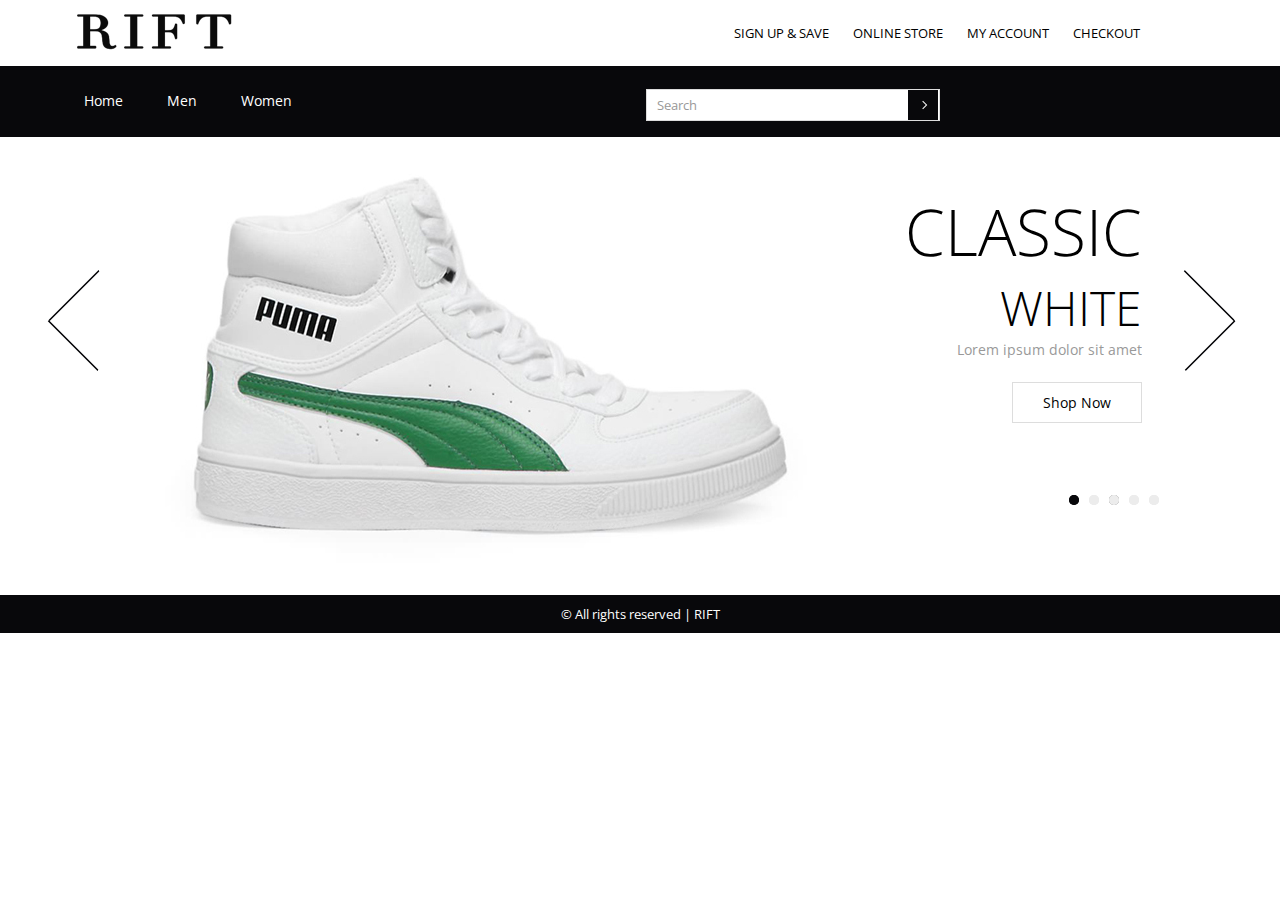
==== commit a4a26f1a: "Website design finish 1.0" ====
--- a/web/index.html
+++ b/web/index.html
@@ -57,6 +57,7 @@
 	</script>
 </head>
 <body>
+  
   <div class="header-top">
 	 <div class="wrap"> 
 		<div class="logo">
@@ -65,19 +66,12 @@
 	    <div class="cssmenu">
 		   <ul>
 			 <li class="active"><a href="register.html">Sign up & Save</a></li> 
-			 <li><a href="shop.html">Store Locator</a></li> 
+			 <li><a href="shop.html">Online Store</a></li> 
 			 <li><a href="login.html">My Account</a></li> 
 			 <li><a href="checkout.html">CheckOut</a></li> 
 		   </ul>
 		</div>
-		<ul class="icon2 sub-icon2 profile_img">
-			<li><a class="active-icon c2" href="#"> </a>
-				<ul class="sub-icon2 list">
-					<li><h3>Products</h3><a href=""></a></li>
-					<li><p>Lorem ipsum dolor sit amet, consectetuer  <a href="">adipiscing elit, sed diam</a></p></li>
-				</ul>
-			</li>
-		</ul>
+
 		<div class="clear"></div>
  	</div>
    </div>
@@ -96,7 +90,7 @@
 	   				<div class="col_1_of_middle span_1_of_middle">
 						<ul class="f_list1">
 							<li>
-								<span class="m_8">© All rights reserved | RIFT</span>
+								<!--<span class="m_8">Welcome to RIFT Online Store</span> -->
 								<div class="search">	  
 								<input type="text" name="s" class="textbox" value="Search" onfocus="this.value = '';" onblur="if (this.value == '') {this.value = 'Search';}">
 								<input type="submit" value="Subscribe" id="submit" name="submit">
@@ -205,7 +199,7 @@
 
 
         <div class="footer">
-	       	 <div class="footer-bottom">
+	       	 <div class="footer-top">
 	       	 	<div class="copy">
 	       	  		 <div class="wrap">
 	       	   			  <p>© All rights reserved | RIFT </p>
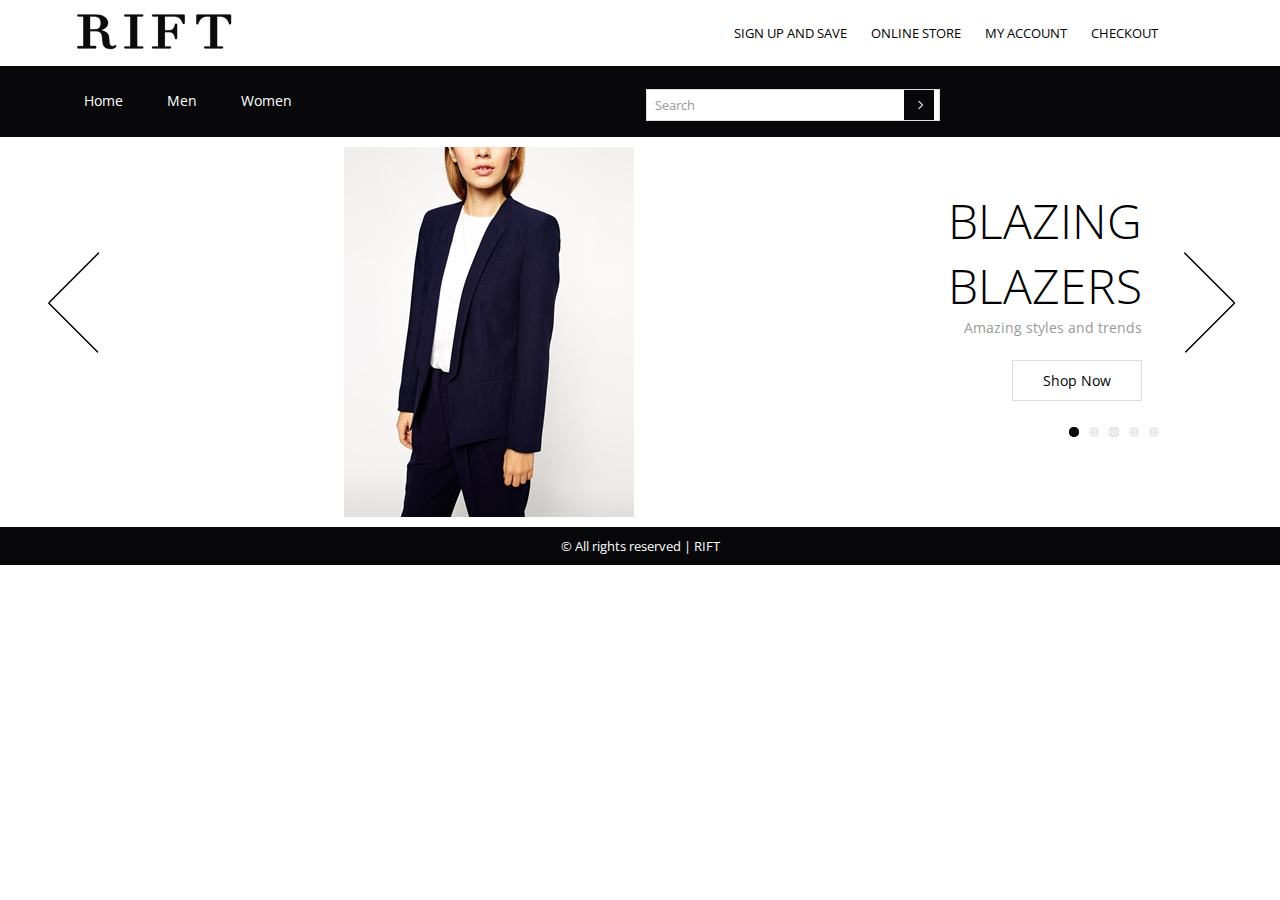
==== commit dac9aa34: "index work" ====
--- a/web/index.html
+++ b/web/index.html
@@ -65,7 +65,7 @@
 	    </div>
 	    <div class="cssmenu">
 		   <ul>
-			 <li class="active"><a href="register.html">Sign up & Save</a></li> 
+			 <li class="active"><a href="register.html">Sign Up and Save</a></li> 
 			 <li><a href="shop.html">Online Store</a></li> 
 			 <li><a href="login.html">My Account</a></li> 
 			 <li><a href="checkout.html">CheckOut</a></li> 
@@ -114,9 +114,9 @@
 							<img src="images/banner1.jpg" alt=""/> 
 						</div>
 						 <div class="slider-right">
-						    <h1>Classic</h1>
-						    <h2>White</h2>
-						    <p>Lorem ipsum dolor sit amet</p>
+						    <h2>Blazing</h2>
+						    <h2>Blazers</h2>
+						    <p>Amazing styles and trends</p>
 						    <div class="btn"><a href="shop.html">Shop Now</a></div>
 						 </div>
 						 <div class="clear"></div>
@@ -128,9 +128,9 @@
 							<img src="images/banner2.jpg" alt=""/> 
 						</div>
 						 <div class="slider-right">
-						    <h1>Classic</h1>
-						    <h2>White</h2>
-						    <p>Lorem ipsum dolor sit amet</p>
+						    <h2>Classic</h2>
+						    <h2>Jeans</h2>
+						    <p>Cuts and fits for everybody</p>
 						    <div class="btn"><a href="shop.html">Shop Now</a></div>
 						 </div>
 						 <div class="clear"></div>
@@ -139,40 +139,41 @@
 				   <article style="position: absolute; width: 100%; opacity: 0;">
 				   	<div class="banner-wrap">
 					   	<div class="slider-left">
-							<img src="images/banner1.jpg" alt=""/> 
-						</div>
-						 <div class="slider-right">
-						    <h1>Classic</h1>
-						    <h2>White</h2>
-						    <p>Lorem ipsum dolor sit amet</p>
+							<img src="images/banner3.jpg" alt=""/> 
+						</div>
+						 <div class="slider-right">
+						    <h2>Casual</h2>
+						    <h2>Classics</h2>
+						    <p>Getting out in style!</p>
 						    <div class="btn"><a href="shop.html">Shop Now</a></div>
 						 </div>
 						 <div class="clear"></div>
 					 </div>
 				   </article>
-				   <article style="position: absolute; width: 100%; opacity: 0;">
-				   	<div class="banner-wrap">
-					   	<div class="slider-left">
-							<img src="images/banner2.jpg" alt=""/> 
-						</div>
-						 <div class="slider-right">
-						    <h1>Classic</h1>
-						    <h2>White</h2>
-						    <p>Lorem ipsum dolor sit amet</p>
-						    <div class="btn"><a href="shop.html">Shop Now</a></div>
-						 </div>
-						 <div class="clear"></div>
-					 </div>
-				   </article>
+
 				   <article style="position: absolute; width: 100%; opacity: 0;"> 
 				   	 <div class="banner-wrap">
 					   	<div class="slider-left">
-							<img src="images/banner1.jpg" alt=""/> 
-						</div>
-						 <div class="slider-right">
-						    <h1>Classic</h1>
-						    <h2>White</h2>
-						    <p>Lorem ipsum dolor sit amet</p>
+							<img src="images/banner4.jpg" alt=""/> 
+						</div>
+						 <div class="slider-right">
+						    <h2>Classic</h2>
+						    <h2>Pants</h2>
+						    <p>Great for work and a night out</p>
+						    <div class="btn"><a href="shop.html">Shop Now</a></div>
+						 </div>
+						 <div class="clear"></div>
+					 </div>
+			      </article>
+			      <article style="position: absolute; width: 100%; opacity: 0;"> 
+				   	 <div class="banner-wrap">
+					   	<div class="slider-left">
+							<img src="images/banner5.jpg" alt=""/> 
+						</div>
+						 <div class="slider-right">
+						    <h2>Basic</h2>
+						    <h2>Shirts</h2>
+						    <p>Wardrobe essentials</p>
 						    <div class="btn"><a href="shop.html">Shop Now</a></div>
 						 </div>
 						 <div class="clear"></div>
--- a/web/css/style.css
+++ b/web/css/style.css
@@ -813,7 +813,7 @@
 	font-family: 'Open Sans', sans-serif;
 	color: #999;
 	width: 83.4%;
-	padding: 5px 10px;
+	padding: 5px 8px;
 	-webkit-apperance: none;
 	margin: 0;
 	-webkit-transition: all 0.5s ease-out;
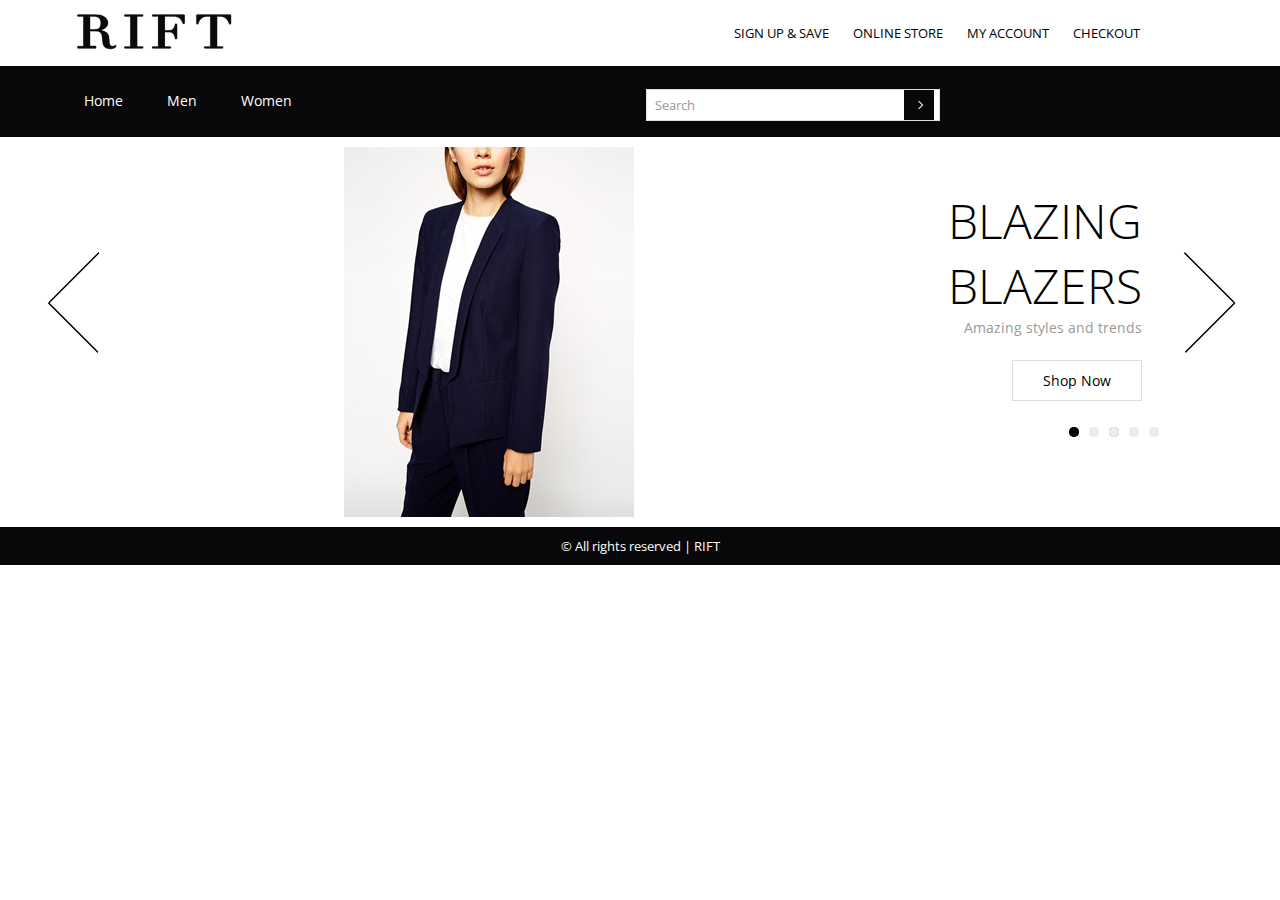
==== commit 9c4df36b: "small change" ====
--- a/web/index.html
+++ b/web/index.html
@@ -65,7 +65,7 @@
 	    </div>
 	    <div class="cssmenu">
 		   <ul>
-			 <li class="active"><a href="register.html">Sign Up and Save</a></li> 
+			 <li class="active"><a href="register.html">Sign Up & Save</a></li> 
 			 <li><a href="shop.html">Online Store</a></li> 
 			 <li><a href="login.html">My Account</a></li> 
 			 <li><a href="checkout.html">CheckOut</a></li> 
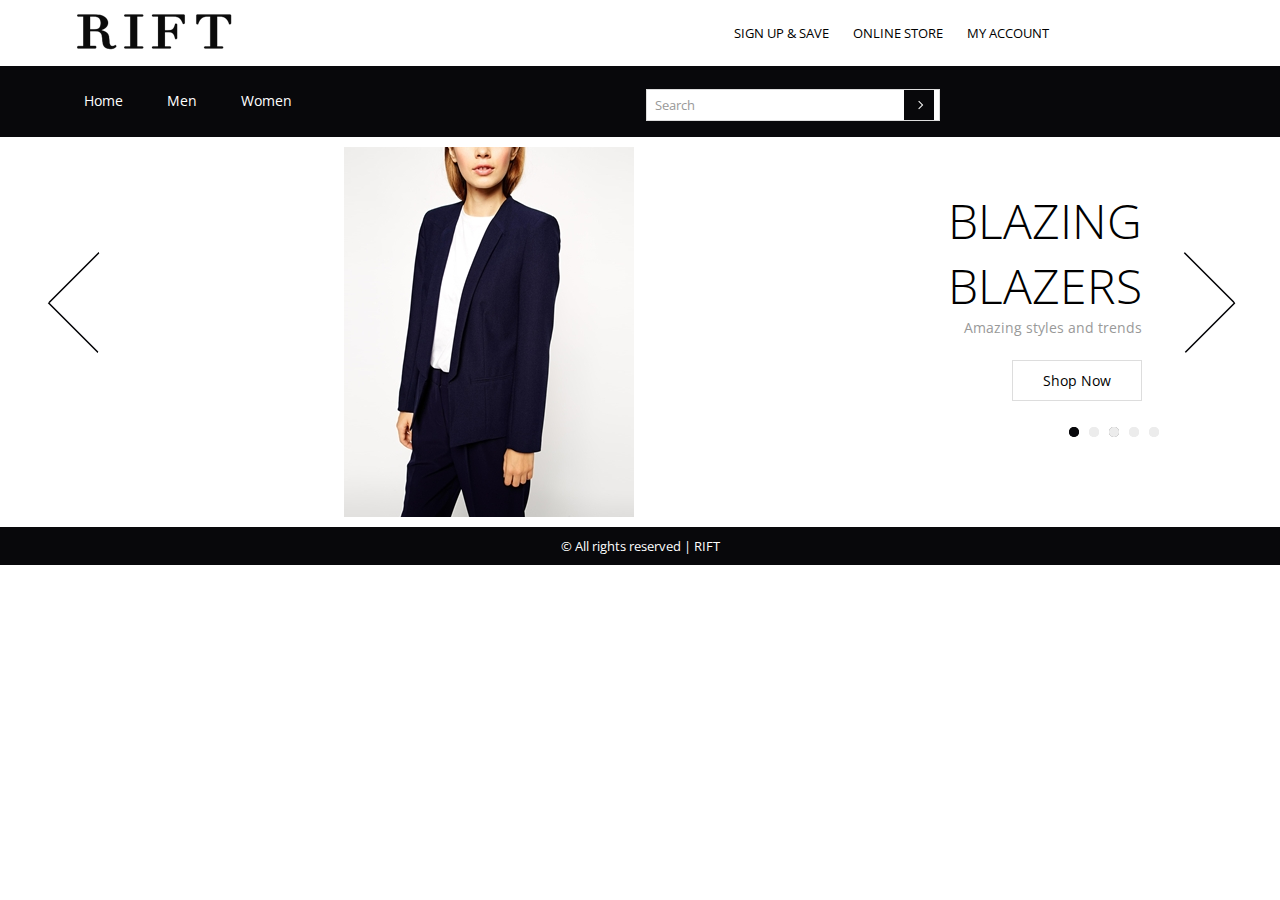
==== commit 9d621552: "some improvement" ====
--- a/web/index.html
+++ b/web/index.html
@@ -68,7 +68,7 @@
 			 <li class="active"><a href="register.html">Sign Up & Save</a></li> 
 			 <li><a href="shop.html">Online Store</a></li> 
 			 <li><a href="login.html">My Account</a></li> 
-			 <li><a href="checkout.html">CheckOut</a></li> 
+			 <!-- <li><a href="checkout.html">CheckOut</a></li> --> 
 		   </ul>
 		</div>
 
@@ -91,15 +91,16 @@
 						<ul class="f_list1">
 							<li>
 								<!--<span class="m_8">Welcome to RIFT Online Store</span> -->
-								<div class="search">	  
-								<input type="text" name="s" class="textbox" value="Search" onfocus="this.value = '';" onblur="if (this.value == '') {this.value = 'Search';}">
+								<form method="post" action="SearchProduct.php">  
+								<div class="search">	
+								<input type="text" name="proName" class="textbox" value="Search" onfocus="this.value = '';" onblur="if (this.value == '') {this.value = 'Search';}">
 								<input type="submit" value="Subscribe" id="submit" name="submit">
 								<div id="response"> </div>
-				 			</div><div class="clear"></div>
+				 			</div><div class="clear"></div> </form>
 				 		    </li>
 						</ul>
 					</div>
-
+					
 
 
 		   <div class="clear"></div>
--- a/web/css/style.css
+++ b/web/css/style.css
@@ -1262,6 +1262,21 @@
 .register_account form input[type="text"].number {
 	width:74.8%;
 }
+.register_account form input[type="text"].month {
+	width: 25%;
+}
+.register_account form input[type="text"].day {
+	width: 25%;
+}
+.register_account form input[type="text"].year {
+	width: 33.8%;
+}
+.register_account form input[type="text"].gross {
+	width: 44.7%;
+}
+.register_account form input[type="text"].category {
+	width: 44.7%;
+}
 p.code {
 	color:#999;
 	font-size:0.8125em;
